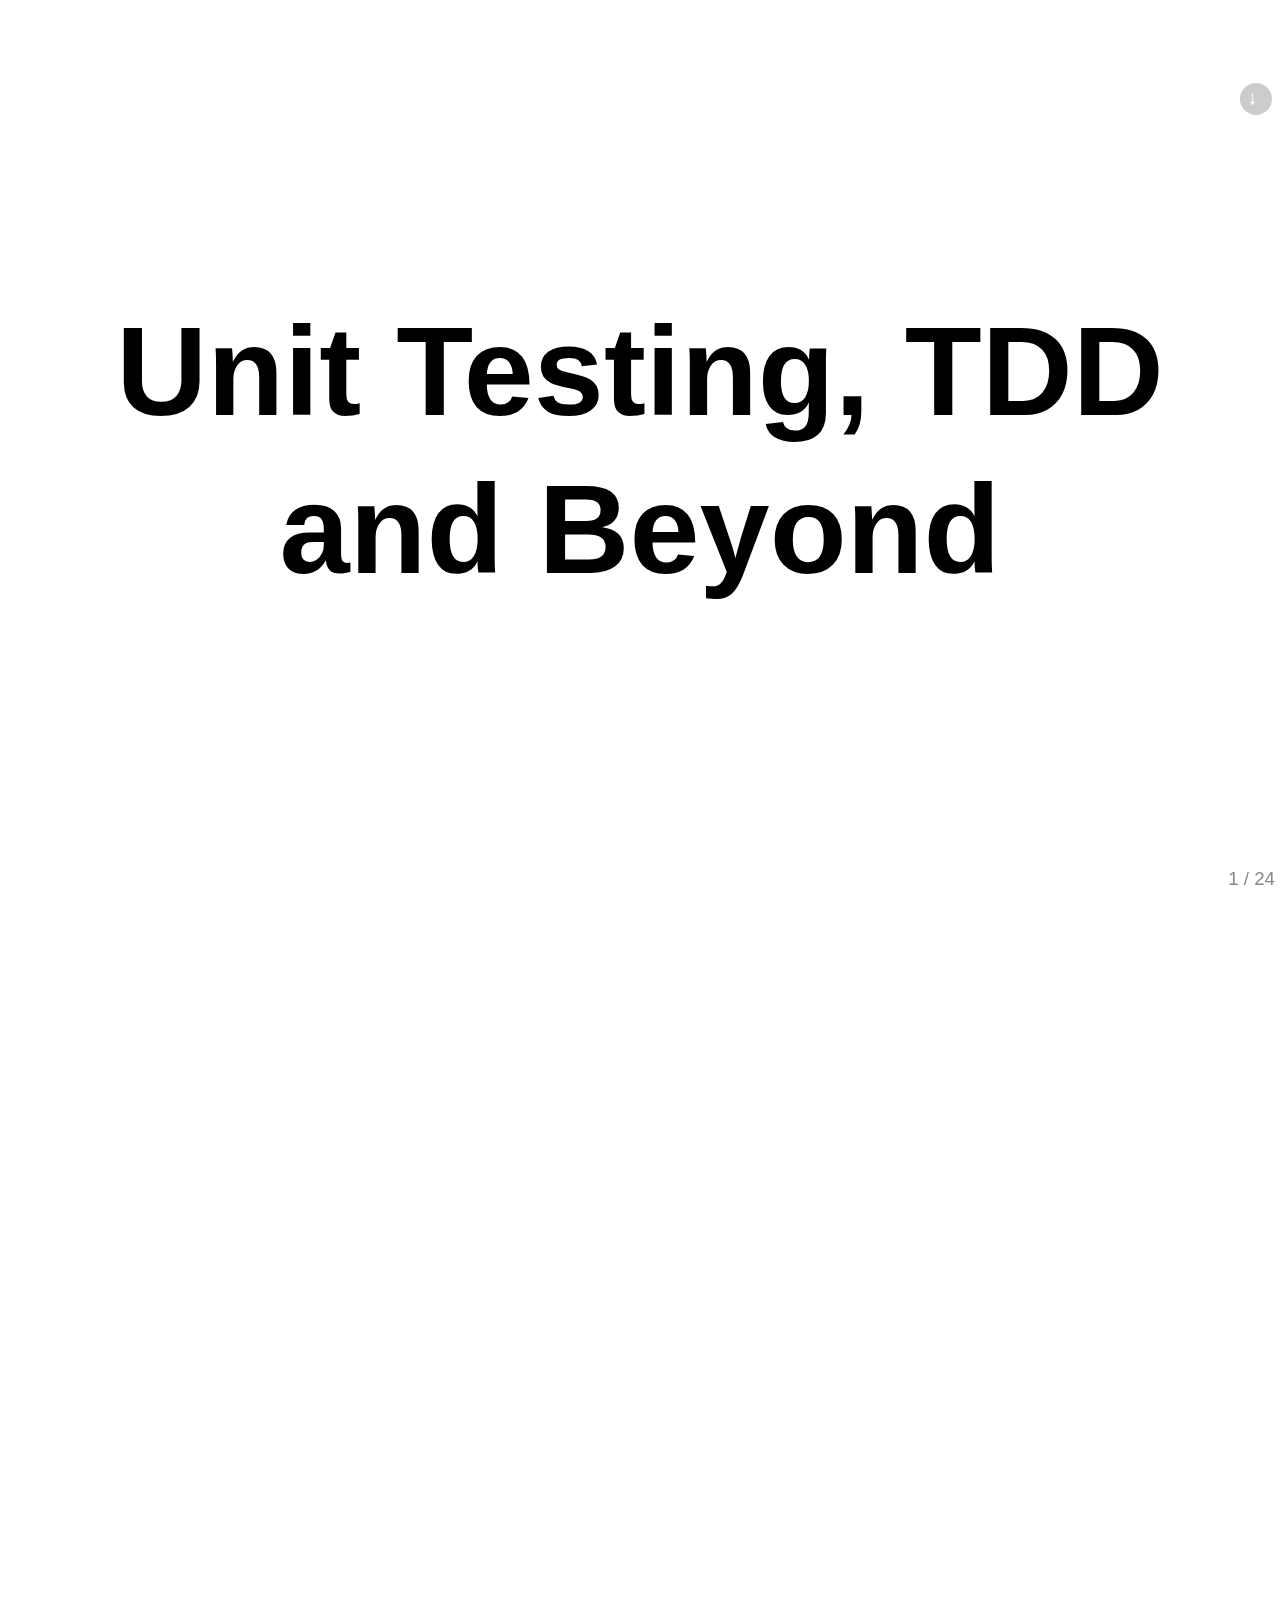
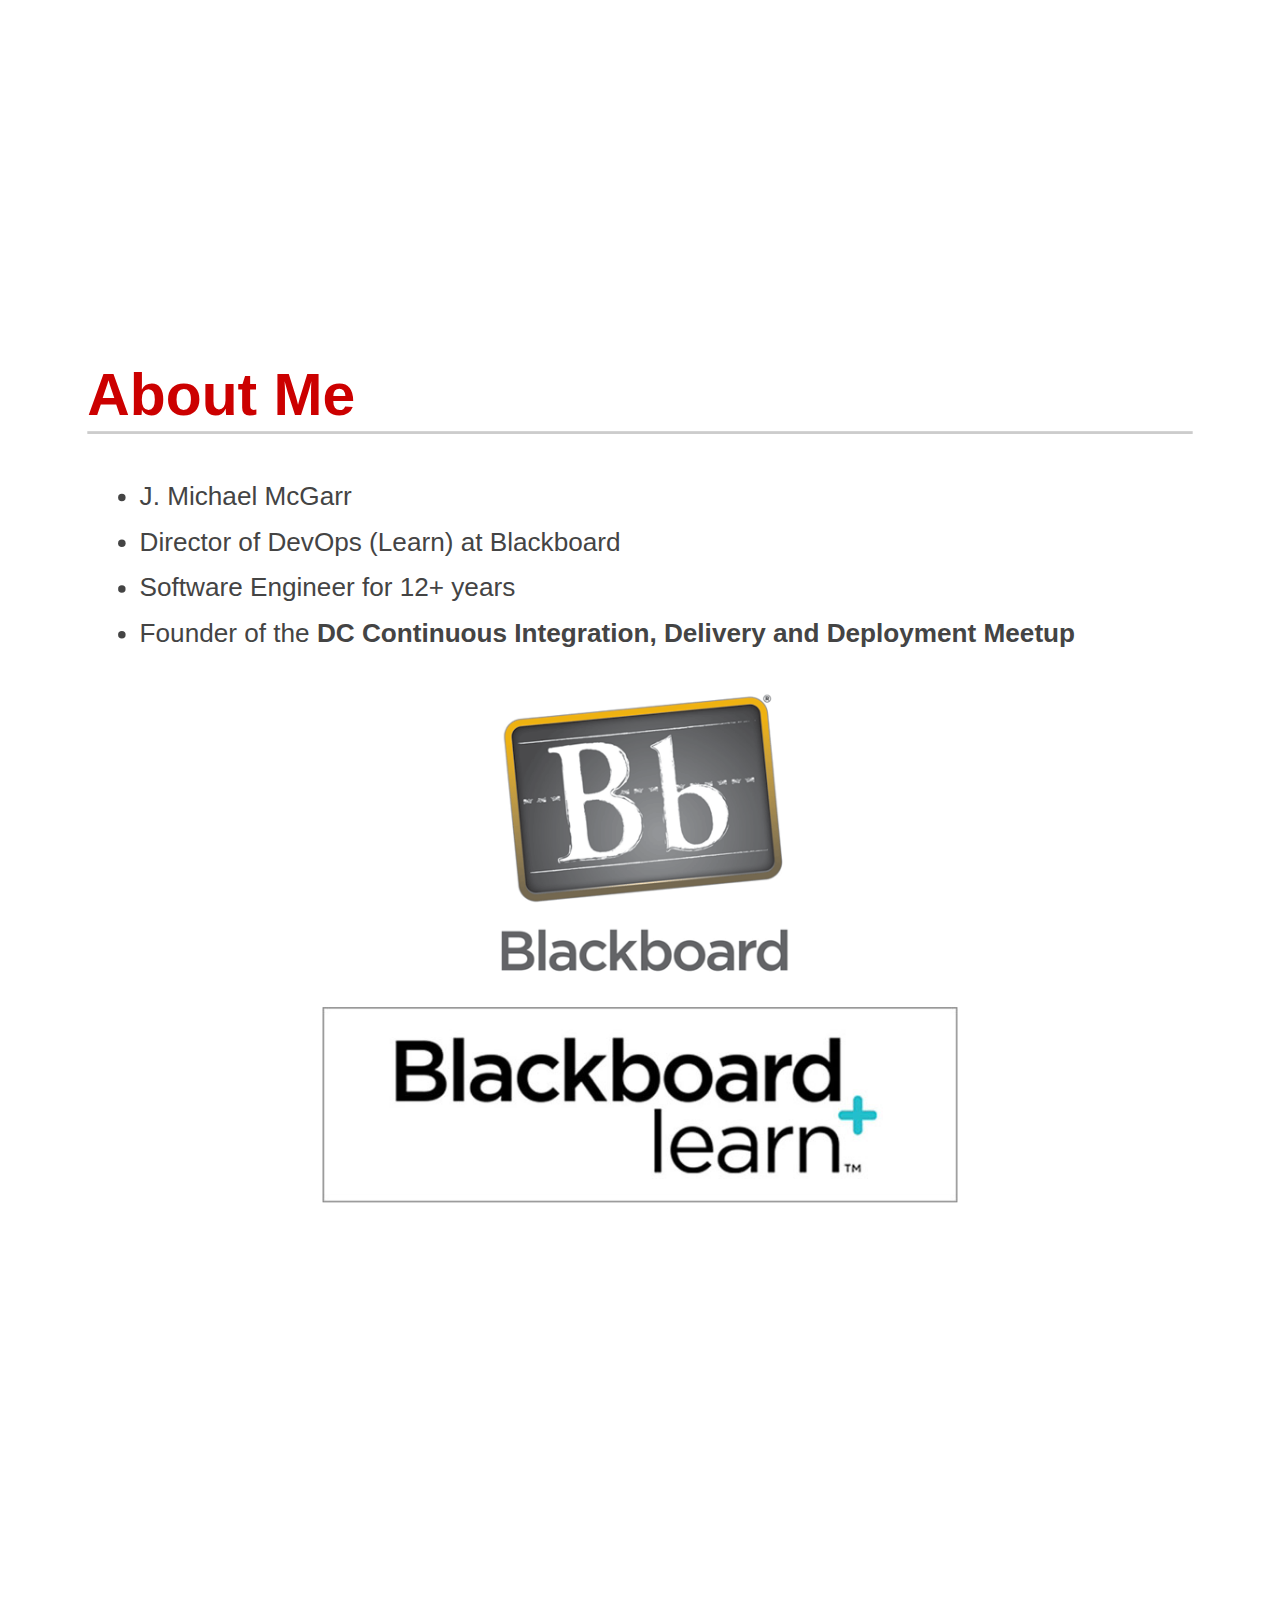
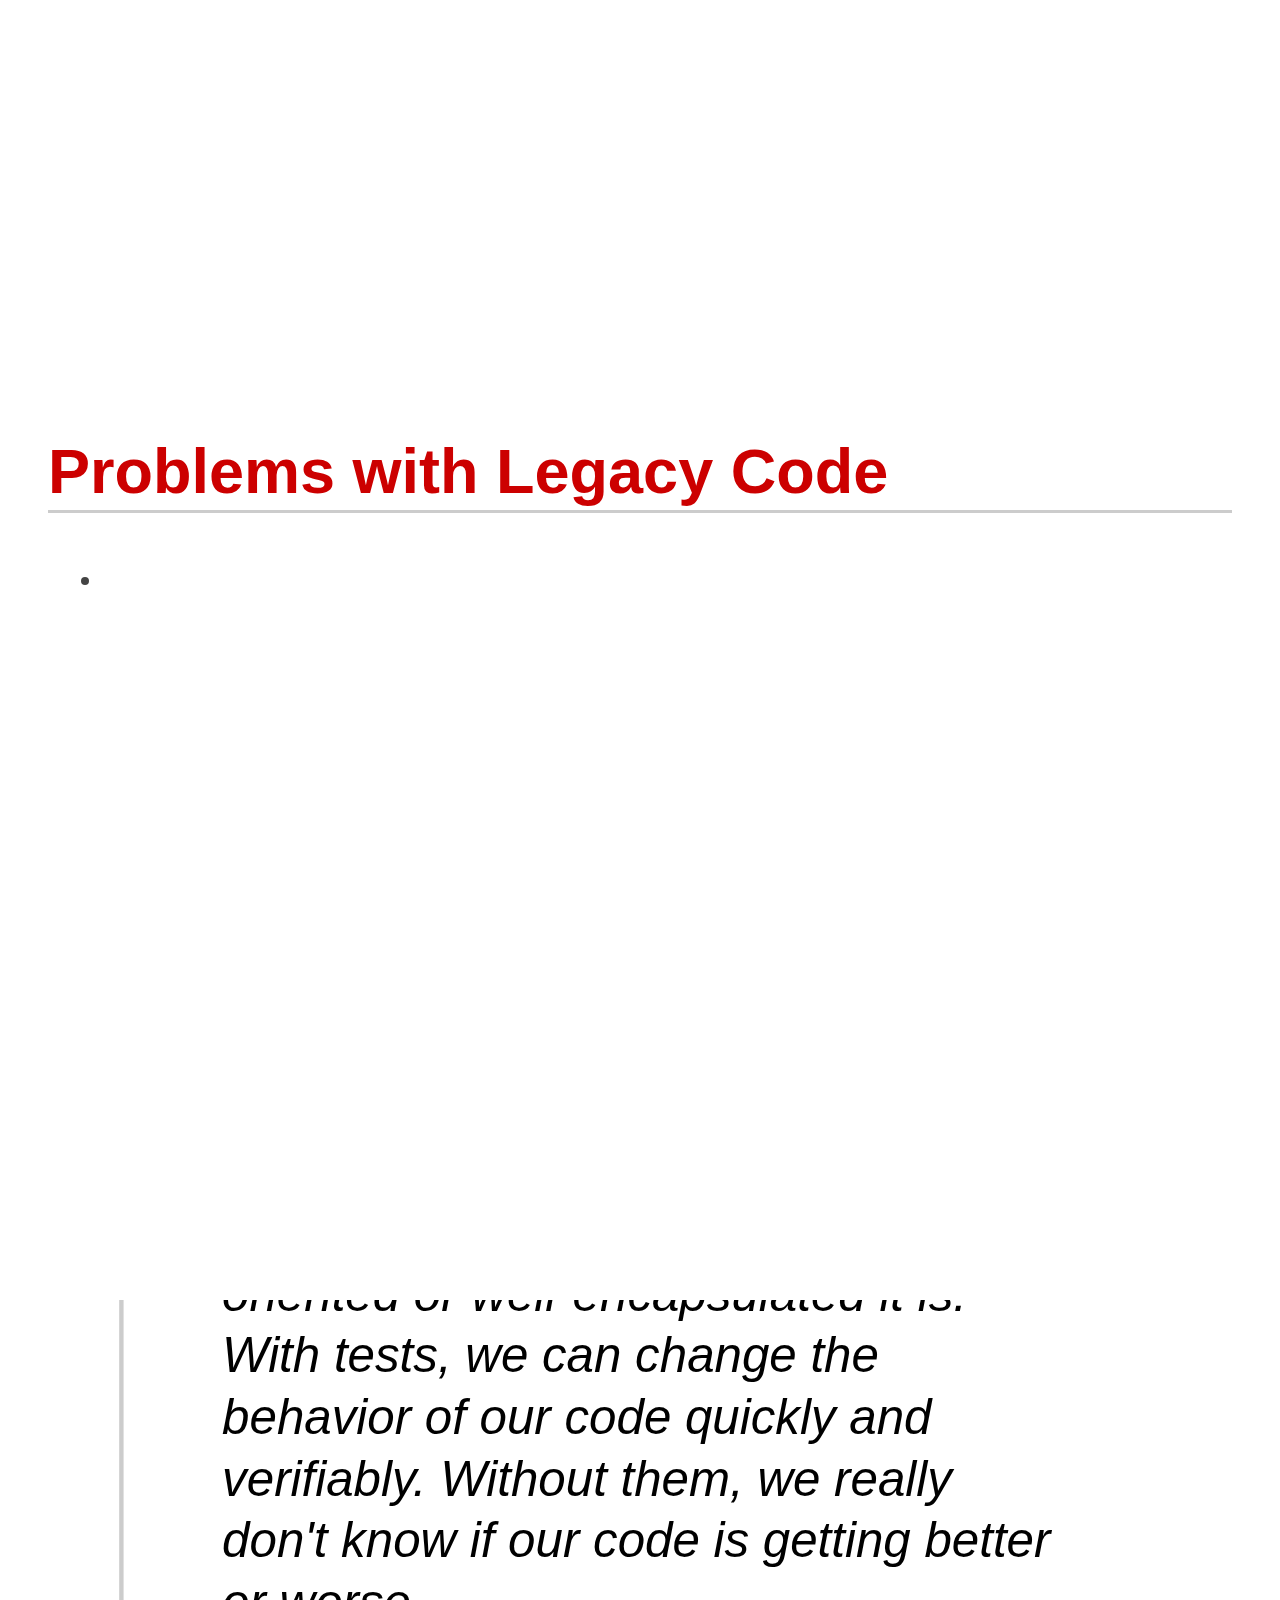
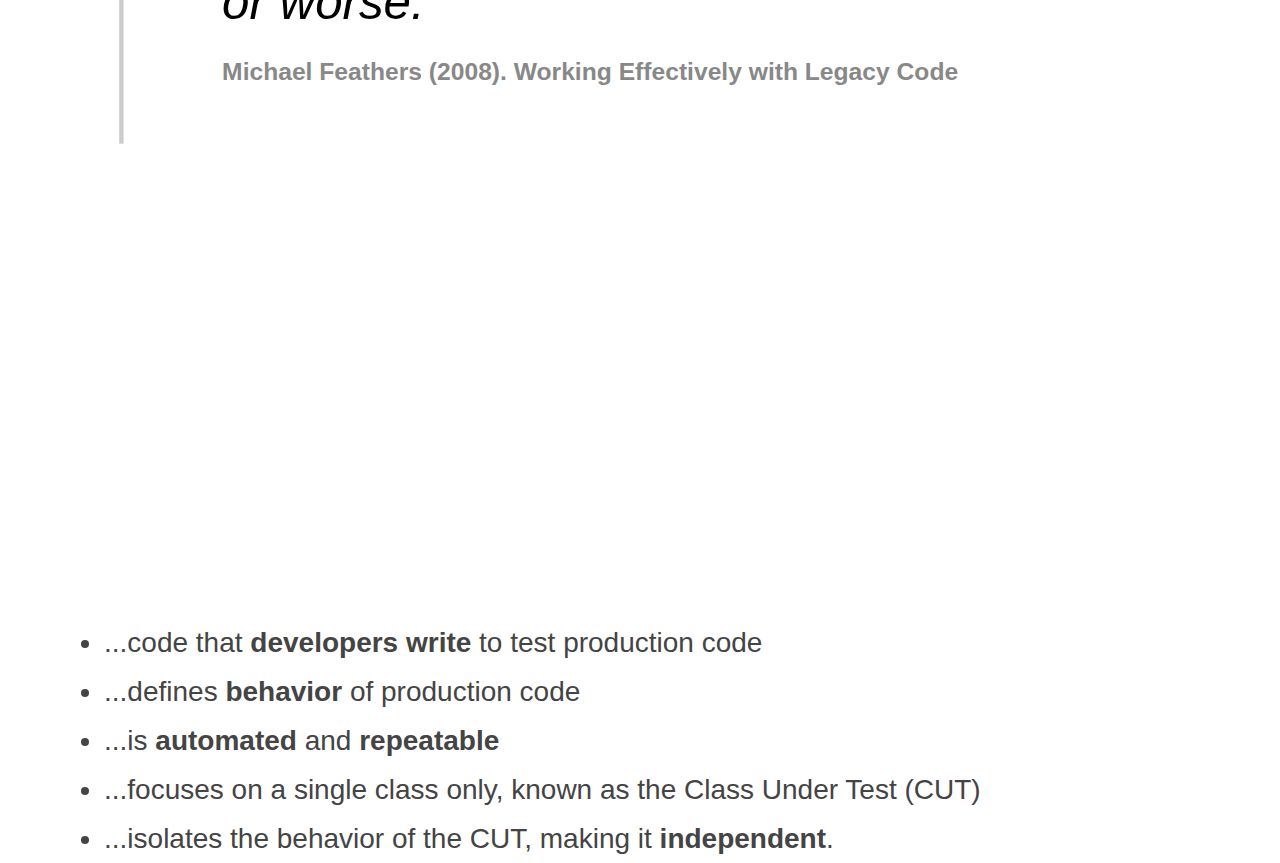
==== index.html @ 89656fde "Initial Commit" ====
<!DOCTYPE html>
<html>
<head>
	<meta charset="utf-8">
	<meta http-equiv="X-UA-Compatible" content="IE=edge,chrome=1">
	<meta name="viewport" content="width=1024, user-scalable=no">

	<title>Unit Testing, TDD and Beyond - by Mike McGarr</title>
	
	<!-- Required stylesheet -->
	<link rel="stylesheet" href="core/deck.core.css">
	
	<!-- Extension CSS files go here. Remove or add as needed. -->
	<link rel="stylesheet" href="extensions/goto/deck.goto.css">
	<link rel="stylesheet" href="extensions/menu/deck.menu.css">
	<link rel="stylesheet" href="extensions/navigation/deck.navigation.css">
	<link rel="stylesheet" href="extensions/status/deck.status.css">
	<link rel="stylesheet" href="extensions/hash/deck.hash.css">
	<link rel="stylesheet" href="extensions/scale/deck.scale.css">

	<!-- Style theme. More available in /themes/style/ or create your own. -->
	<link rel="stylesheet" href="themes/style/swiss.css">
	
	<!-- Transition theme. More available in /themes/transition/ or create your own. -->
	<link rel="stylesheet" href="themes/transition/vertical-slide.css">
	
	<!-- Required Modernizr file -->
	<script src="modernizr.custom.js"></script>
</head>
<body class="deck-container">

<!-- Begin slides. Just make elements with a class of slide. -->



<section class="slide">
	<h1>Unit Testing, TDD and Beyond</h1>
</section>
<section class="slide">
	<h2>About Me</h2>
	<ul>
		<li>J. Michael McGarr</li>
		<li>Director of DevOps (Learn) at Blackboard</li>
		<li>Software Engineer for 12+ years</li>
		<li>Founder of the <strong>DC Continuous Integration, Delivery and Deployment Meetup</strong></li>
	</ul>
	<img style="float=left" src="img/blackboard-logo.gif"/>
	<img style="float=right" src="img/Blackboard_Learn.jpg"/>
</section>
<section class="slide">
	<h2>Why automate tests?</h2>
	<ul>
		<li></li>
	</ul>
</section>
<section class="slide">
	<h2>Types of Tests</h2>
	<embed src="img/types-of-tests.svg" type="image/svg+xml" />
</section>
<section class="slide">
	<h2>Test Automation Strategy</h2>
</section>
<section class="slide">
	<h2>Testing Pyramid</h2>
</section>




<section class="slide">
	<h1>Unit Testing</h1>
</section>
<section class="slide">
	<h2>Unit Testing</h2>
	<p>A unit test is...
	<ul>
		<li class="slide">...code that <strong>developers write</strong> to test production code</li>
		<li class="slide">...defines <strong>behavior</strong> of production code</li>
		<li class="slide">...is <strong>automated</strong> and <strong>repeatable</strong></li>
		<li class="slide">...focuses on a single class only, known as the Class Under Test (CUT)</li>
		<li class="slide">...isolates the behavior of the CUT, making it <strong>independent</strong>. </li>
	</ul>
</section>
<section class="slide">
	<h2>Smells like an Integration Test</h2>
	<ul>
		<li></li>
	</ul>
</section>
<section class="slide">
	<h2>FIRST</h2>
	<ul>
		<li><strong>F</strong>ast</li>
		<li><strong>I</strong>solated</li>
		<li><strong>R</strong>epeatable</li>
		<li><strong>S</strong>elf-Verifying</li>
		<li><strong>T</strong>imely</li>
	</ul>
	<p>http://pragprog.com/magazines/2012-01/unit-tests-are-first</p>
</section>
<section class="slide">
	<h2>Principles of Writing Good Tests</h2>
	<ul>
		<li></li>
	</ul>
</section>
<section class="slide">
	<h2>Benefits of Unit Tests</h2>
	<ul>
		<li>Reduces new bugs</li>
		<li>Reduces bug regressions</li>
		<li>Refactoring</li>
		<li>Behavior focus</li>
		<li>Enables evolutionary design</li>
		<li>Reduces fear</li>
		<li>Speeds the development process</li>
		<li>Tests as Documentation</li>
	</ul>
</section>
<section class="slide">
	<h2>Benefits of Unit Tests</h2>
	<blockquote cite="http://www.amazon.com/Working-Effectively-Legacy-Michael-Feathers/dp/0131177052">
		<p>Code without tests is bad code. It doesn't matter how well written it is; it doesn't matter how pretty or object-oriented or well-encapsulated it is. With tests, we can change the behavior of our code quickly and verifiably. Without them, we really don't know if our code is getting better or worse.</p>
		<p><cite>Michael Feathers (2008). Working Effectively with Legacy Code</cite></p>
	</blockquote>
</section>
	<h2>Good Design - Coupling</h2>
	<embed src="img/design-coupling.svg" type="image/svg+xml" />
</section>
	<embed src="img/design-coherence.svg" type="image/svg+xml" />
</section>



<section class="slide">
	<h1>Test Doubles</h1>
</section>
<section class="slide">
	<h2>What are Test Doubles</h2>
	<ul>
		<li></li>
	</ul>
</section>
<section class="slide">
	<h2>Mocks</h2>
	<ul>
		<li></li>
	</ul>
</section>



<section class="slide">
	<h1>Legacy Code</h1>
</section>
<section class="slide">
	<h2>Legacy Code</h2>
	<ul>
		<li></li>
	</ul>
</section>
<section class="slide">
	<h2>Problems with Legacy Code</h2>
	<ul>
		<li></li>
	</ul>
</section>


<!-- End slides. -->


<!-- Begin extension snippets. Add or remove as needed. -->

<!-- deck.navigation snippet -->
<a href="#" class="deck-prev-link" title="Previous">&#8592;</a>
<a href="#" class="deck-next-link" title="Next">&#8594;</a>

<!-- deck.status snippet -->
<p class="deck-status">
	<span class="deck-status-current"></span>
	/
	<span class="deck-status-total"></span>
</p>

<!-- deck.goto snippet -->
<form action="." method="get" class="goto-form">
	<label for="goto-slide">Go to slide:</label>
	<input type="text" name="slidenum" id="goto-slide" list="goto-datalist">
	<datalist id="goto-datalist"></datalist>
	<input type="submit" value="Go">
</form>

<!-- deck.hash snippet -->
<a href="." title="Permalink to this slide" class="deck-permalink">#</a>

<!-- End extension snippets. -->


<!-- Required JS files. -->
<script src="jquery-1.7.2.min.js"></script>
<script src="core/deck.core.js"></script>

<!-- Extension JS files. Add or remove as needed. -->
<script src="core/deck.core.js"></script>
<script src="extensions/hash/deck.hash.js"></script>
<script src="extensions/menu/deck.menu.js"></script>
<script src="extensions/goto/deck.goto.js"></script>
<script src="extensions/status/deck.status.js"></script>
<script src="extensions/navigation/deck.navigation.js"></script>
<script src="extensions/scale/deck.scale.js"></script>

<!-- Initialize the deck. You can put this in an external file if desired. -->
<script>
	$(function() {
		$.deck('.slide');
	});
</script>
</body>
</html>
---- core/deck.core.css ----
html, body {
  height: 100%;
  padding: 0;
  margin: 0;
}

body.deck-container {
  overflow-y: auto;
  position: static;
}

.deck-container {
  position: relative;
  min-height: 100%;
  margin: 0 auto;
  padding: 0 48px;
  font-size: 16px;
  line-height: 1.25;
  overflow: hidden;
  /* Resets and base styles from HTML5 Boilerplate */
  /* End HTML5 Boilerplate adaptations */
}
.js .deck-container {
  visibility: hidden;
}
.ready .deck-container {
  visibility: visible;
}
.touch .deck-container {
  -webkit-text-size-adjust: none;
  -moz-text-size-adjust: none;
}
.deck-container div, .deck-container span, .deck-container object, .deck-container iframe,
.deck-container h1, .deck-container h2, .deck-container h3, .deck-container h4, .deck-container h5, .deck-container h6, .deck-container p, .deck-container blockquote, .deck-container pre,
.deck-container abbr, .deck-container address, .deck-container cite, .deck-container code, .deck-container del, .deck-container dfn, .deck-container em, .deck-container img, .deck-container ins, .deck-container kbd, .deck-container q, .deck-container samp,
.deck-container small, .deck-container strong, .deck-container sub, .deck-container sup, .deck-container var, .deck-container b, .deck-container i, .deck-container dl, .deck-container dt, .deck-container dd, .deck-container ol, .deck-container ul, .deck-container li,
.deck-container fieldset, .deck-container form, .deck-container label, .deck-container legend,
.deck-container table, .deck-container caption, .deck-container tbody, .deck-container tfoot, .deck-container thead, .deck-container tr, .deck-container th, .deck-container td,
.deck-container article, .deck-container aside, .deck-container canvas, .deck-container details, .deck-container figcaption, .deck-container figure,
.deck-container footer, .deck-container header, .deck-container hgroup, .deck-container menu, .deck-container nav, .deck-container section, .deck-container summary,
.deck-container time, .deck-container mark, .deck-container audio, .deck-container video {
  margin: 0;
  padding: 0;
  border: 0;
  font-size: 100%;
  font: inherit;
  vertical-align: baseline;
}
.deck-container article, .deck-container aside, .deck-container details, .deck-container figcaption, .deck-container figure,
.deck-container footer, .deck-container header, .deck-container hgroup, .deck-container menu, .deck-container nav, .deck-container section {
  display: block;
}
.deck-container blockquote, .deck-container q {
  quotes: none;
}
.deck-container blockquote:before, .deck-container blockquote:after, .deck-container q:before, .deck-container q:after {
  content: "";
  content: none;
}
.deck-container ins {
  background-color: #ff9;
  color: #000;
  text-decoration: none;
}
.deck-container mark {
  background-color: #ff9;
  color: #000;
  font-style: italic;
  font-weight: bold;
}
.deck-container del {
  text-decoration: line-through;
}
.deck-container abbr[title], .deck-container dfn[title] {
  border-bottom: 1px dotted;
  cursor: help;
}
.deck-container table {
  border-collapse: collapse;
  border-spacing: 0;
}
.deck-container hr {
  display: block;
  height: 1px;
  border: 0;
  border-top: 1px solid #ccc;
  margin: 1em 0;
  padding: 0;
}
.deck-container input, .deck-container select {
  vertical-align: middle;
}
.deck-container select, .deck-container input, .deck-container textarea, .deck-container button {
  font: 99% sans-serif;
}
.deck-container pre, .deck-container code, .deck-container kbd, .deck-container samp {
  font-family: monospace, sans-serif;
}
.deck-container a {
  -webkit-tap-highlight-color: rgba(0, 0, 0, 0);
}
.deck-container a:hover, .deck-container a:active {
  outline: none;
}
.deck-container ul, .deck-container ol {
  margin-left: 2em;
  vertical-align: top;
}
.deck-container ol {
  list-style-type: decimal;
}
.deck-container nav ul, .deck-container nav li {
  margin: 0;
  list-style: none;
  list-style-image: none;
}
.deck-container small {
  font-size: 85%;
}
.deck-container strong, .deck-container th {
  font-weight: bold;
}
.deck-container td {
  vertical-align: top;
}
.deck-container sub, .deck-container sup {
  font-size: 75%;
  line-height: 0;
  position: relative;
}
.deck-container sup {
  top: -0.5em;
}
.deck-container sub {
  bottom: -0.25em;
}
.deck-container textarea {
  overflow: auto;
}
.ie6 .deck-container legend, .ie7 .deck-container legend {
  margin-left: -7px;
}
.deck-container input[type="radio"] {
  vertical-align: text-bottom;
}
.deck-container input[type="checkbox"] {
  vertical-align: bottom;
}
.ie7 .deck-container input[type="checkbox"] {
  vertical-align: baseline;
}
.ie6 .deck-container input {
  vertical-align: text-bottom;
}
.deck-container label, .deck-container input[type="button"], .deck-container input[type="submit"], .deck-container input[type="image"], .deck-container button {
  cursor: pointer;
}
.deck-container button, .deck-container input, .deck-container select, .deck-container textarea {
  margin: 0;
}
.deck-container input:invalid, .deck-container textarea:invalid {
  border-radius: 1px;
  -moz-box-shadow: 0px 0px 5px red;
  -webkit-box-shadow: 0px 0px 5px red;
  box-shadow: 0px 0px 5px red;
}
.deck-container input:invalid .no-boxshadow, .deck-container textarea:invalid .no-boxshadow {
  background-color: #f0dddd;
}
.deck-container button {
  width: auto;
  overflow: visible;
}
.ie7 .deck-container img {
  -ms-interpolation-mode: bicubic;
}
.deck-container, .deck-container select, .deck-container input, .deck-container textarea {
  color: #444;
}
.deck-container a {
  color: #607890;
}
.deck-container a:hover, .deck-container a:focus {
  color: #036;
}
.deck-container a:link {
  -webkit-tap-highlight-color: #fff;
}
.deck-container.deck-loading {
  display: none;
}

.slide {
  width: auto;
  min-height: 100%;
  position: relative;
}
.slide h1 {
  font-size: 4.5em;
}
.slide h1, .slide .vcenter {
  font-weight: bold;
  text-align: center;
  padding-top: 1em;
  max-height: 100%;
}
.csstransforms .slide h1, .csstransforms .slide .vcenter {
  padding: 0 48px;
  position: absolute;
  left: 0;
  right: 0;
  top: 50%;
  -webkit-transform: translate(0, -50%);
  -moz-transform: translate(0, -50%);
  -ms-transform: translate(0, -50%);
  -o-transform: translate(0, -50%);
  transform: translate(0, -50%);
}
.slide .vcenter h1 {
  position: relative;
  top: auto;
  padding: 0;
  -webkit-transform: none;
  -moz-transform: none;
  -ms-transform: none;
  -o-transform: none;
  transform: none;
}
.slide h2 {
  font-size: 2.25em;
  font-weight: bold;
  padding-top: .5em;
  margin: 0 0 .66666em 0;
  border-bottom: 3px solid #888;
}
.slide h3 {
  font-size: 1.4375em;
  font-weight: bold;
  margin-bottom: .30435em;
}
.slide h4 {
  font-size: 1.25em;
  font-weight: bold;
  margin-bottom: .25em;
}
.slide h5 {
  font-size: 1.125em;
  font-weight: bold;
  margin-bottom: .2222em;
}
.slide h6 {
  font-size: 1em;
  font-weight: bold;
}
.slide img, .slide iframe, .slide video {
  display: block;
  max-width: 100%;
}
.slide video, .slide iframe, .slide img {
  display: block;
  margin: 0 auto;
}
.slide p, .slide blockquote, .slide iframe, .slide img, .slide ul, .slide ol, .slide pre, .slide video {
  margin-bottom: 1em;
}
.slide pre {
  white-space: pre;
  white-space: pre-wrap;
  word-wrap: break-word;
  padding: 1em;
  border: 1px solid #888;
}
.slide em {
  font-style: italic;
}
.slide li {
  padding: .25em 0;
  vertical-align: middle;
}

.deck-before, .deck-previous, .deck-next, .deck-after {
  position: absolute;
  left: -999em;
  top: -999em;
}

.deck-current {
  z-index: 2;
}

.slide .slide {
  visibility: hidden;
  position: static;
  min-height: 0;
}

.deck-child-current {
  position: static;
  z-index: 2;
}
.deck-child-current .slide {
  visibility: hidden;
}
.deck-child-current .deck-previous, .deck-child-current .deck-before, .deck-child-current .deck-current {
  visibility: visible;
}

@media screen and (max-device-width: 480px) {
  /* html { -webkit-text-size-adjust:none; -ms-text-size-adjust:none; } */
}
@media print {
  * {
    background: transparent !important;
    color: black !important;
    text-shadow: none !important;
    filter: none !important;
    -ms-filter: none !important;
    -webkit-box-reflect: none !important;
    -moz-box-reflect: none !important;
    -webkit-box-shadow: none !important;
    -moz-box-shadow: none !important;
    box-shadow: none !important;
  }
  * :before, * :after {
    display: none !important;
  }

  a, a:visited {
    color: #444 !important;
    text-decoration: underline;
  }

  a[href]:after {
    content: " (" attr(href) ")";
  }

  abbr[title]:after {
    content: " (" attr(title) ")";
  }

  .ir a:after, a[href^="javascript:"]:after, a[href^="#"]:after {
    content: "";
  }

  pre, blockquote {
    border: 1px solid #999;
    page-break-inside: avoid;
  }

  thead {
    display: table-header-group;
  }

  tr, img {
    page-break-inside: avoid;
  }

  @page {
    margin: 0.5cm;
}

  p, h2, h3 {
    orphans: 3;
    widows: 3;
  }

  h2, h3 {
    page-break-after: avoid;
  }

  .slide {
    position: static !important;
    visibility: visible !important;
    display: block !important;
    -webkit-transform: none !important;
    -moz-transform: none !important;
    -o-transform: none !important;
    -ms-transform: none !important;
    transform: none !important;
    opacity: 1 !important;
  }

  h1, .vcenter {
    -webkit-transform: none !important;
    -moz-transform: none !important;
    -o-transform: none !important;
    -ms-transform: none !important;
    transform: none !important;
    padding: 0 !important;
    position: static !important;
  }

  .deck-container > .slide {
    page-break-after: always;
  }

  .deck-container {
    width: 100% !important;
    height: auto !important;
    padding: 0 !important;
    display: block !important;
  }

  script {
    display: none;
  }
}
---- extensions/goto/deck.goto.css ----
.deck-container .goto-form {
  position: absolute;
  z-index: 3;
  bottom: 10px;
  left: 50%;
  height: 1.75em;
  margin: 0 0 0 -9.125em;
  line-height: 1.75em;
  padding: 0.625em;
  display: none;
  background: #ccc;
  overflow: hidden;
}
.borderradius .deck-container .goto-form {
  -webkit-border-radius: 10px;
  -moz-border-radius: 10px;
  border-radius: 10px;
}
.deck-container .goto-form label {
  font-weight: bold;
}
.deck-container .goto-form label, .deck-container .goto-form input {
  display: inline-block;
  font-family: inherit;
}

.deck-goto .goto-form {
  display: block;
}

#goto-slide {
  width: 8.375em;
  margin: 0 0.625em;
  height: 1.4375em;
}

@media print {
  .goto-form, #goto-slide {
    display: none !important;
  }
}
---- extensions/menu/deck.menu.css ----
.deck-menu .slide {
  background: #eee;
  position: relative;
  left: 0;
  top: 0;
  visibility: visible;
  cursor: pointer;
}
.no-csstransforms .deck-menu > .slide {
  float: left;
  width: 22%;
  height: 22%;
  min-height: 0;
  margin: 1%;
  font-size: 0.22em;
  overflow: hidden;
  padding: 0 0.5%;
}
.csstransforms .deck-menu > .slide {
  -webkit-transform: scale(0.22) !important;
  -moz-transform: scale(0.22) !important;
  -o-transform: scale(0.22) !important;
  -ms-transform: scale(0.22) !important;
  transform: scale(0.22) !important;
  -webkit-transform-origin: 0 0;
  -moz-transform-origin: 0 0;
  -o-transform-origin: 0 0;
  -ms-transform-origin: 0 0;
  transform-origin: 0 0;
  -webkit-box-sizing: border-box;
  -moz-box-sizing: border-box;
  box-sizing: border-box;
  width: 100%;
  height: 100%;
  overflow: hidden;
  padding: 0 48px;
  margin: 12px;
}
.deck-menu iframe, .deck-menu img, .deck-menu video {
  max-width: 100%;
}
.deck-menu .deck-current, .no-touch .deck-menu .slide:hover {
  background: #ddf;
}
.deck-menu.deck-container:hover .deck-prev-link, .deck-menu.deck-container:hover .deck-next-link {
  display: none;
}
---- extensions/navigation/deck.navigation.css ----
.deck-container .deck-prev-link, .deck-container .deck-next-link {
  display: none;
  position: absolute;
  z-index: 3;
  top: 50%;
  width: 32px;
  height: 32px;
  margin-top: -16px;
  font-size: 20px;
  font-weight: bold;
  line-height: 32px;
  vertical-align: middle;
  text-align: center;
  text-decoration: none;
  color: #fff;
  background: #888;
}
.borderradius .deck-container .deck-prev-link, .borderradius .deck-container .deck-next-link {
  -webkit-border-radius: 16px;
  -moz-border-radius: 16px;
  border-radius: 16px;
}
.deck-container .deck-prev-link:hover, .deck-container .deck-prev-link:focus, .deck-container .deck-prev-link:active, .deck-container .deck-prev-link:visited, .deck-container .deck-next-link:hover, .deck-container .deck-next-link:focus, .deck-container .deck-next-link:active, .deck-container .deck-next-link:visited {
  color: #fff;
}
.deck-container .deck-prev-link {
  left: 8px;
}
.deck-container .deck-next-link {
  right: 8px;
}
.deck-container:hover .deck-prev-link, .deck-container:hover .deck-next-link {
  display: block;
}
.deck-container:hover .deck-prev-link.deck-nav-disabled, .touch .deck-container:hover .deck-prev-link, .deck-container:hover .deck-next-link.deck-nav-disabled, .touch .deck-container:hover .deck-next-link {
  display: none;
}

@media print {
  .deck-prev-link, .deck-next-link {
    display: none !important;
  }
}
---- extensions/status/deck.status.css ----
.deck-container .deck-status {
  position: absolute;
  bottom: 10px;
  right: 5px;
  color: #888;
  z-index: 3;
  margin: 0;
}

body.deck-container .deck-status {
  position: fixed;
}

@media print {
  .deck-status {
    display: none;
  }
}
---- extensions/hash/deck.hash.css ----
.deck-container .deck-permalink {
  display: none;
  position: absolute;
  z-index: 4;
  bottom: 30px;
  right: 0;
  width: 48px;
  text-align: center;
}

.no-history .deck-container:hover .deck-permalink {
  display: block;
}
---- extensions/scale/deck.scale.css ----
/* Remove this line if you are embedding deck.js in a page and
using the scale extension. */
.csstransforms {
  overflow: hidden;
}

.csstransforms .deck-container.deck-scale:not(.deck-menu) > .slide {
  -webkit-box-sizing: padding-box;
  -moz-box-sizing: padding-box;
  box-sizing: padding-box;
  width: 100%;
  padding-bottom: 20px;
}
.csstransforms .deck-container.deck-scale:not(.deck-menu) > .slide > .deck-slide-scaler {
  -webkit-transform-origin: 50% 0;
  -moz-transform-origin: 50% 0;
  -o-transform-origin: 50% 0;
  -ms-transform-origin: 50% 0;
  transform-origin: 50% 0;
}

.csstransforms .deck-container.deck-menu .deck-slide-scaler {
  -webkit-transform: none !important;
  -moz-transform: none !important;
  -o-transform: none !important;
  -ms-transform: none !important;
  transform: none !important;
}
---- themes/style/swiss.css ----
.deck-container {
  font-family: "Helvetica Neue", sans-serif;
  font-size: 1.75em;
  background: #fff;
}
.deck-container .slide {
  background: #fff;
}
.deck-container .slide h1 {
  color: #000;
}
.deck-container .slide h2 {
  color: #c00;
  border-bottom-color: #ccc;
}
.deck-container .slide h3 {
  color: #888;
}
.deck-container .slide pre {
  border-color: #ccc;
}
.deck-container .slide code {
  color: #888;
}
.deck-container .slide blockquote {
  font-size: 2em;
  font-style: italic;
  padding: 1em 2em;
  color: #000;
  border-left: 5px solid #ccc;
}
.deck-container .slide blockquote p {
  margin: 0;
}
.deck-container .slide blockquote cite {
  font-size: .5em;
  font-style: normal;
  font-weight: bold;
  color: #888;
}
.deck-container .slide ::-moz-selection {
  background: #c00;
  color: #fff;
}
.deck-container .slide ::selection {
  background: #c00;
  color: #fff;
}
.deck-container .slide a, .deck-container .slide a:hover, .deck-container .slide a:focus, .deck-container .slide a:active, .deck-container .slide a:visited {
  color: #c00;
  text-decoration: none;
}
.deck-container .slide a:hover, .deck-container .slide a:focus {
  text-decoration: underline;
}
.deck-container > .slide .deck-before, .deck-container > .slide .deck-previous {
  opacity: 0.4;
}
.deck-container > .slide .deck-before:not(.deck-child-current) .deck-before, .deck-container > .slide .deck-before:not(.deck-child-current) .deck-previous, .deck-container > .slide .deck-previous:not(.deck-child-current) .deck-before, .deck-container > .slide .deck-previous:not(.deck-child-current) .deck-previous {
  opacity: 1;
}
.deck-container > .slide .deck-child-current {
  opacity: 1;
}
.deck-container .deck-prev-link, .deck-container .deck-next-link {
  background: #ccc;
  font-family: serif;
}
.deck-container .deck-prev-link, .deck-container .deck-prev-link:hover, .deck-container .deck-prev-link:focus, .deck-container .deck-prev-link:active, .deck-container .deck-prev-link:visited, .deck-container .deck-next-link, .deck-container .deck-next-link:hover, .deck-container .deck-next-link:focus, .deck-container .deck-next-link:active, .deck-container .deck-next-link:visited {
  color: #fff;
}
.deck-container .deck-prev-link:hover, .deck-container .deck-prev-link:focus, .deck-container .deck-next-link:hover, .deck-container .deck-next-link:focus {
  background: #c00;
  text-decoration: none;
}
.deck-container .deck-status {
  font-size: 0.6666em;
}
.deck-container.deck-menu .slide {
  background: #eee;
}
.deck-container.deck-menu .deck-current, .no-touch .deck-container.deck-menu .slide:hover {
  background: #ddf;
}
---- themes/transition/vertical-slide.css ----
.csstransitions.csstransforms .deck-container {
  overflow-y: hidden;
}
.csstransitions.csstransforms .deck-container > .slide {
  -webkit-transition: -webkit-transform 500ms ease-in-out;
  -moz-transition: -moz-transform 500ms ease-in-out;
  -ms-transition: -ms-transform 500ms ease-in-out;
  -o-transition: -o-transform 500ms ease-in-out;
  transition: transform 500ms ease-in-out;
}
.csstransitions.csstransforms .deck-container:not(.deck-menu) > .slide {
  position: absolute;
  top: 0;
  left: 0;
  -webkit-box-sizing: border-box;
  -moz-box-sizing: border-box;
  box-sizing: border-box;
  width: 100%;
  padding: 0 48px;
}
.csstransitions.csstransforms .deck-container:not(.deck-menu) > .slide .slide {
  position: relative;
  left: 0;
  top: 0;
  -webkit-transition: -webkit-transform 500ms ease-in-out, opacity 500ms ease-in-out;
  -moz-transition: -moz-transform 500ms ease-in-out, opacity 500ms ease-in-out;
  -ms-transition: -ms-transform 500ms ease-in-out, opacity 500ms ease-in-out;
  -o-transition: -o-transform 500ms ease-in-out, opacity 500ms ease-in-out;
  transition: -webkit-transform 500ms ease-in-out, opacity 500ms ease-in-out;
}
.csstransitions.csstransforms .deck-container:not(.deck-menu) > .slide .deck-next, .csstransitions.csstransforms .deck-container:not(.deck-menu) > .slide .deck-after {
  visibility: visible;
  -webkit-transform: translate3d(0, 1600px, 0);
  -moz-transform: translate(0, 1600px);
  -ms-transform: translate(0, 1600px);
  -o-transform: translate(0, 1600px);
  transform: translate3d(0, 1600px, 0);
}
.csstransitions.csstransforms .deck-container:not(.deck-menu) > .deck-previous {
  -webkit-transform: translate3d(0, -200%, 0);
  -moz-transform: translate(0, -200%);
  -ms-transform: translate(0, -200%);
  -o-transform: translate(0, -200%);
  transform: translate3d(0, -200%, 0);
}
.csstransitions.csstransforms .deck-container:not(.deck-menu) > .deck-before {
  -webkit-transform: translate3d(0, -400%, 0);
  -moz-transform: translate(0, -400%);
  -ms-transform: translate(0, -400%);
  -o-transform: translate(0, -400%);
  transform: translate3d(0, -400%, 0);
}
.csstransitions.csstransforms .deck-container:not(.deck-menu) > .deck-next {
  -webkit-transform: translate3d(0, 200%, 0);
  -moz-transform: translate(0, 200%);
  -ms-transform: translate(0, 200%);
  -o-transform: translate(0, 200%);
  transform: translate3d(0, 200%, 0);
}
.csstransitions.csstransforms .deck-container:not(.deck-menu) > .deck-after {
  -webkit-transform: translate3d(0, 400%, 0);
  -moz-transform: translate(0, 400%);
  -ms-transform: translate(0, 400%);
  -o-transform: translate(0, 400%);
  transform: translate3d(0, 400%, 0);
}
.csstransitions.csstransforms .deck-container:not(.deck-menu) > .deck-before .slide, .csstransitions.csstransforms .deck-container:not(.deck-menu) > .deck-previous .slide {
  visibility: visible;
}
.csstransitions.csstransforms .deck-container:not(.deck-menu) > .deck-child-current {
  -webkit-transform: none;
  -moz-transform: none;
  -ms-transform: none;
  -o-transform: none;
  transform: none;
}
.csstransitions.csstransforms .deck-prev-link {
  left: auto;
  right: 8px;
  top: 59px;
  -webkit-transform: rotate(90deg);
  -moz-transform: rotate(90deg);
  -ms-transform: rotate(90deg);
  -o-transform: rotate(90deg);
  transform: rotate(90deg);
}
.csstransitions.csstransforms .deck-next-link {
  top: 99px;
  -webkit-transform: rotate(90deg);
  -moz-transform: rotate(90deg);
  -ms-transform: rotate(90deg);
  -o-transform: rotate(90deg);
  transform: rotate(90deg);
}
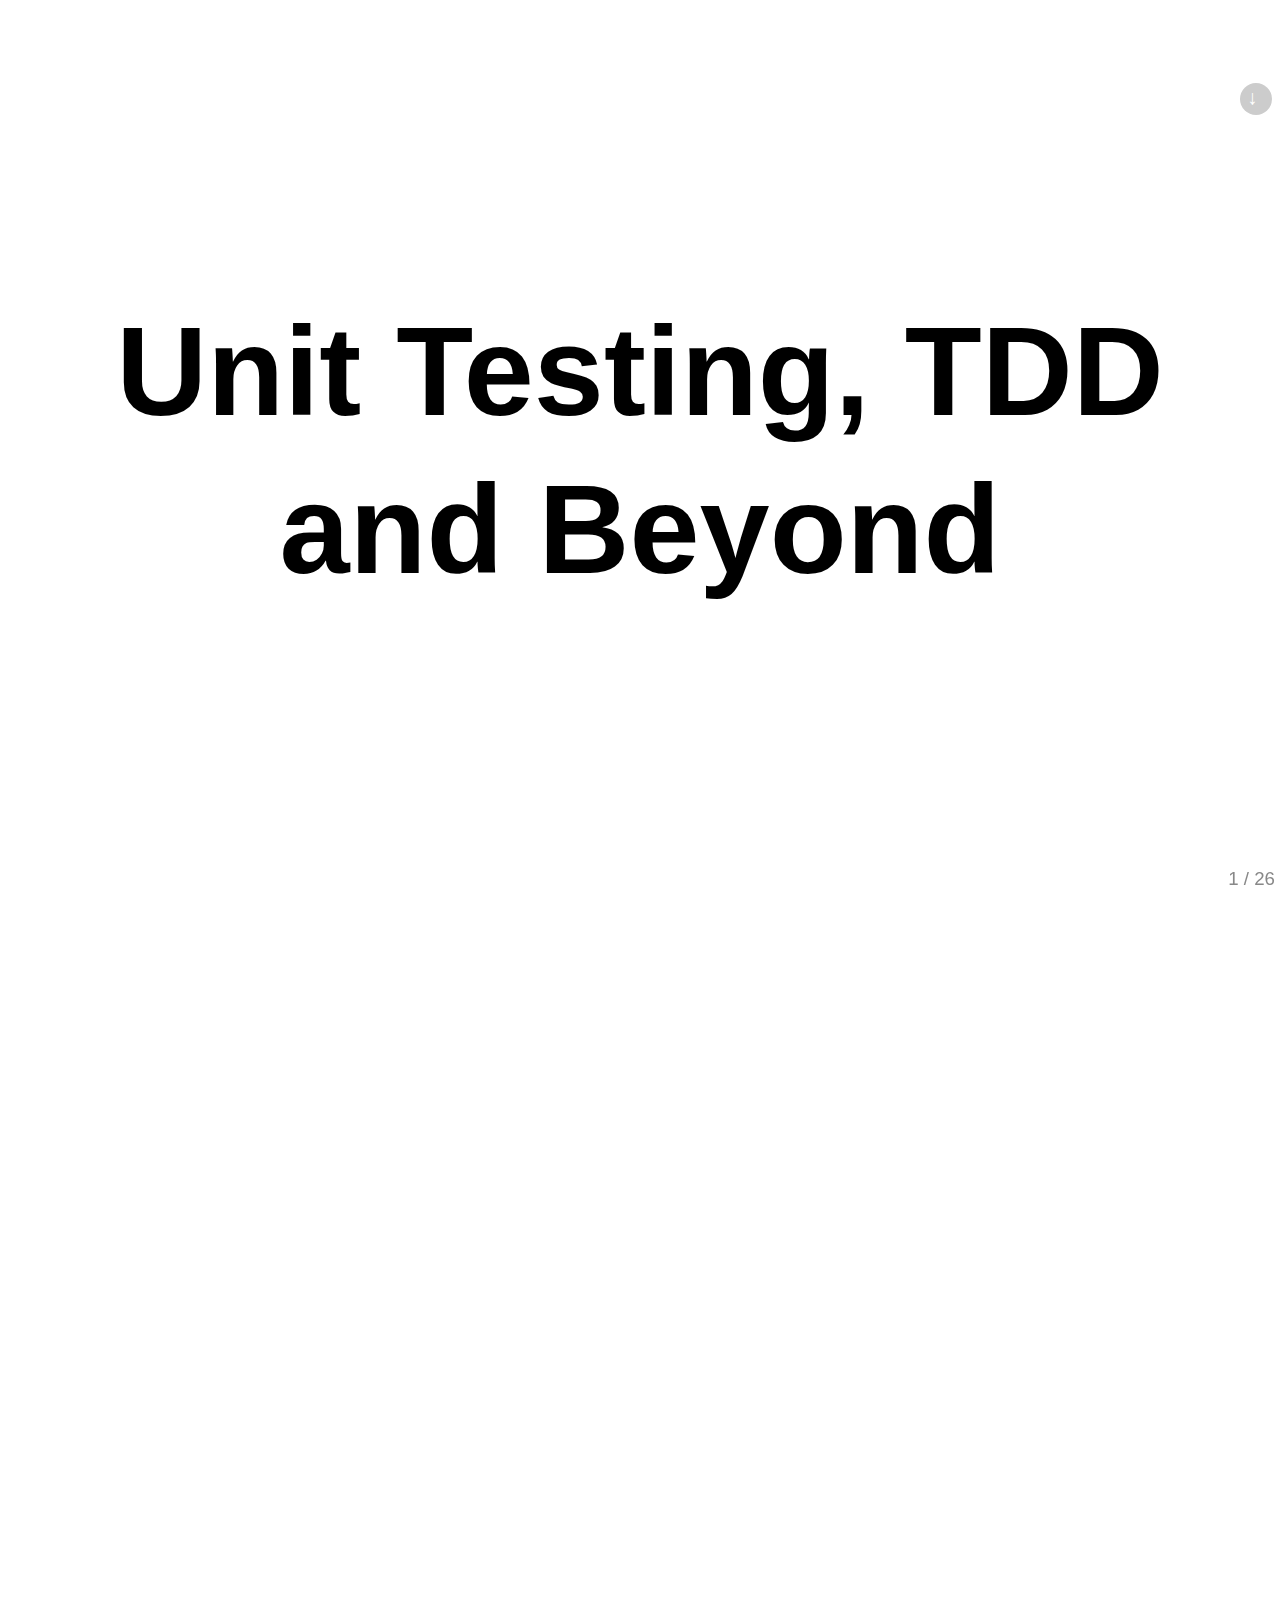
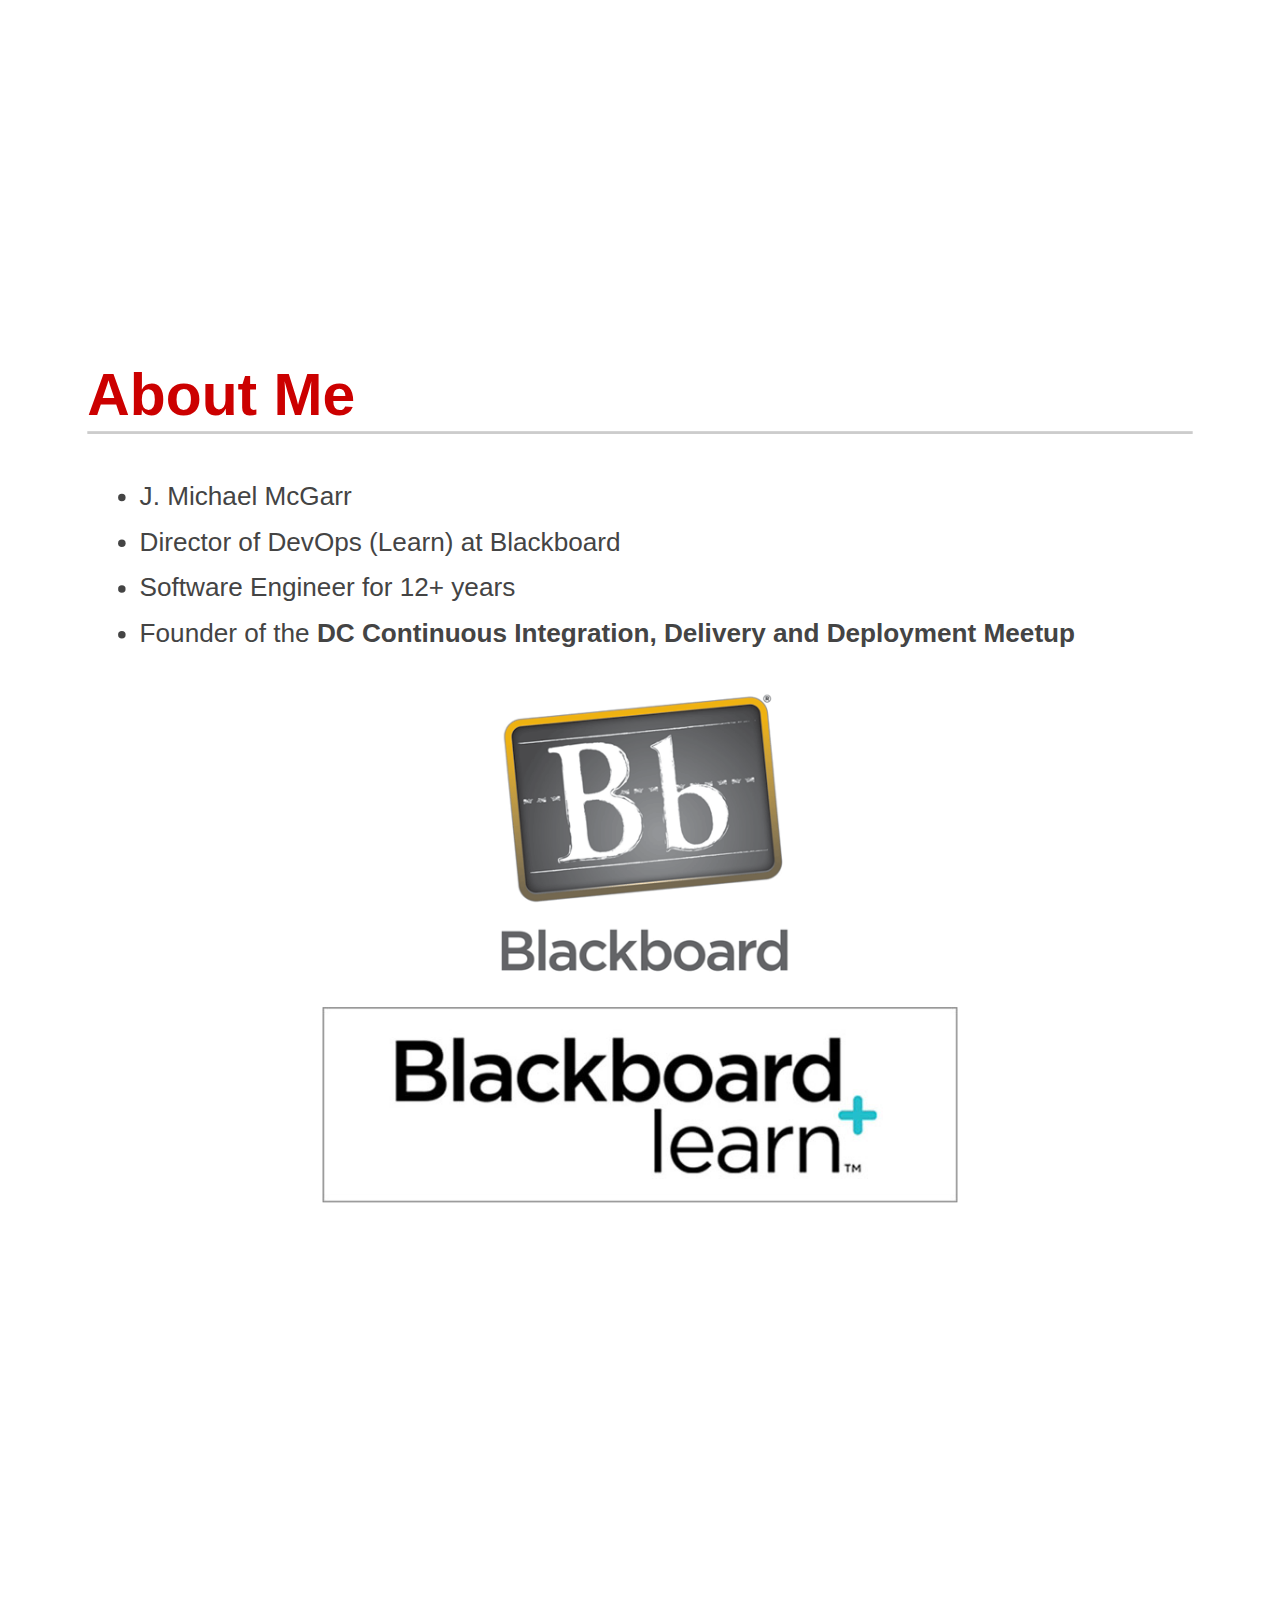
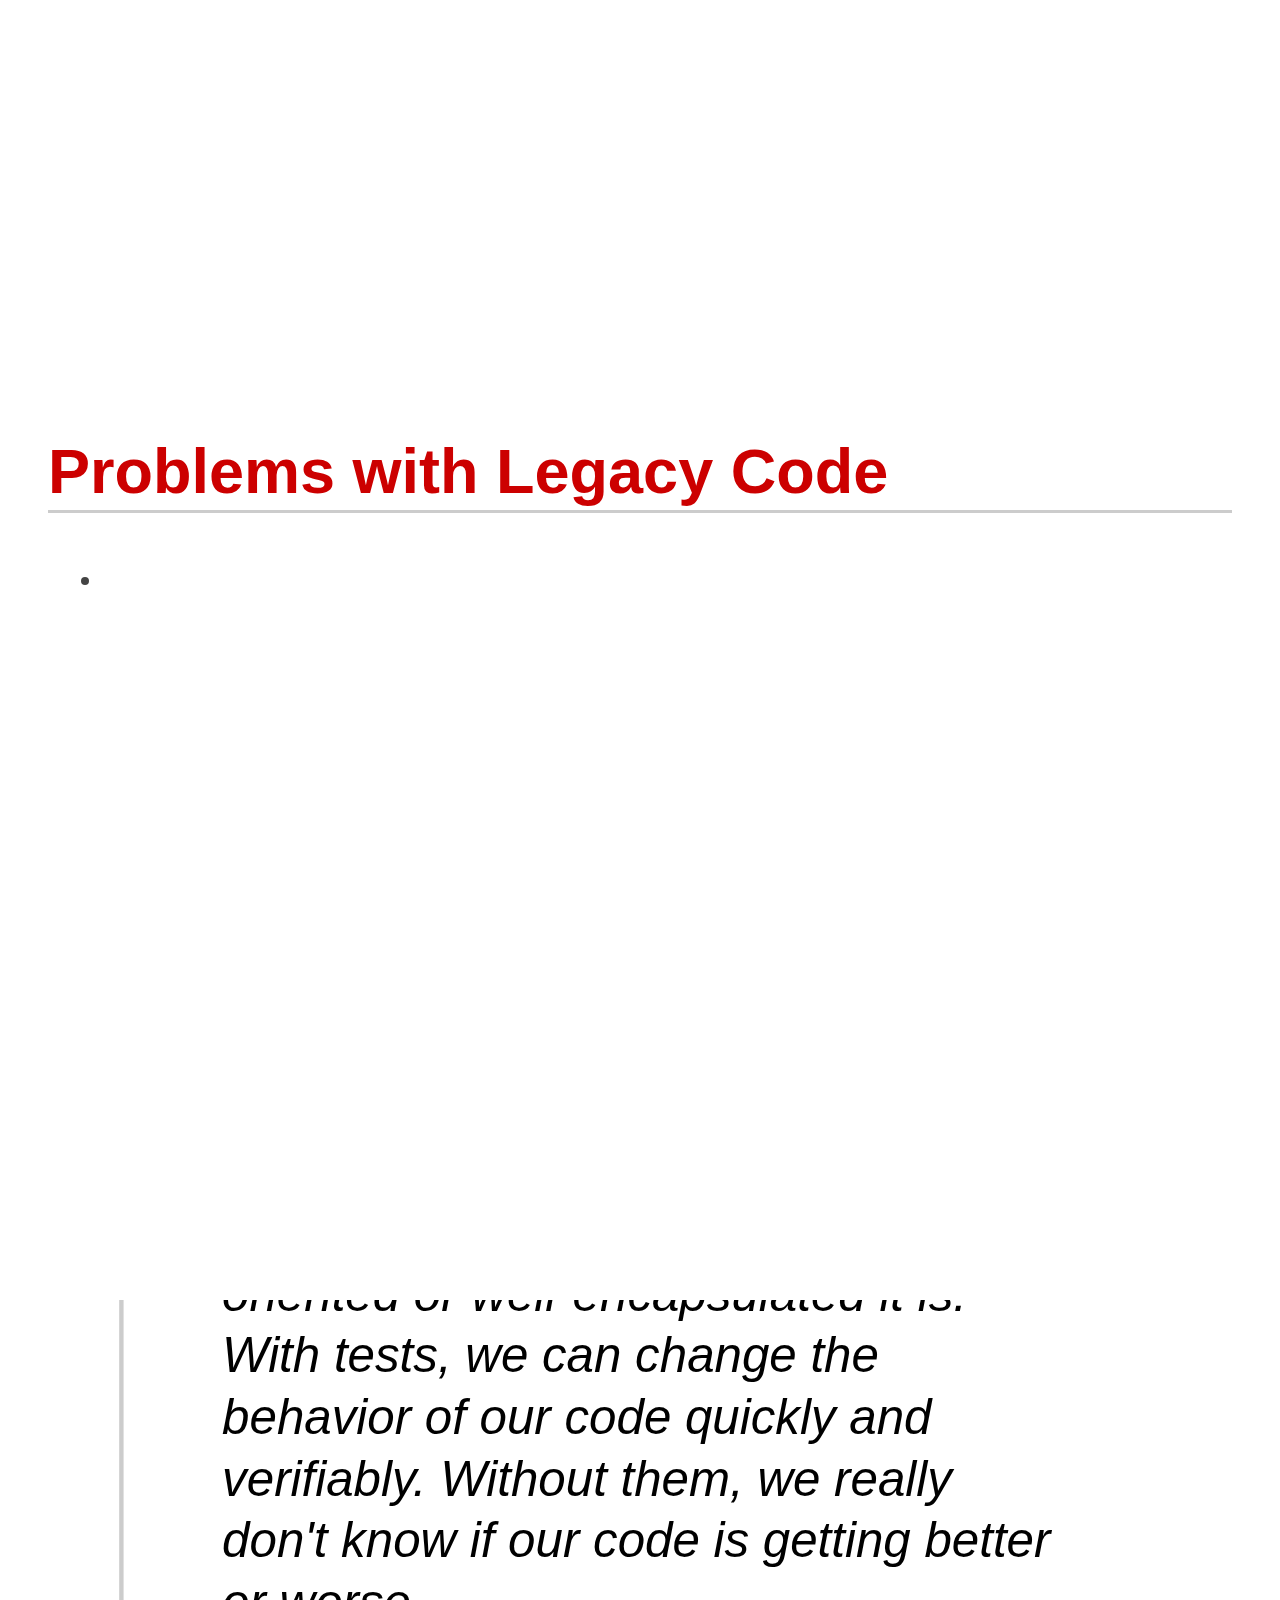
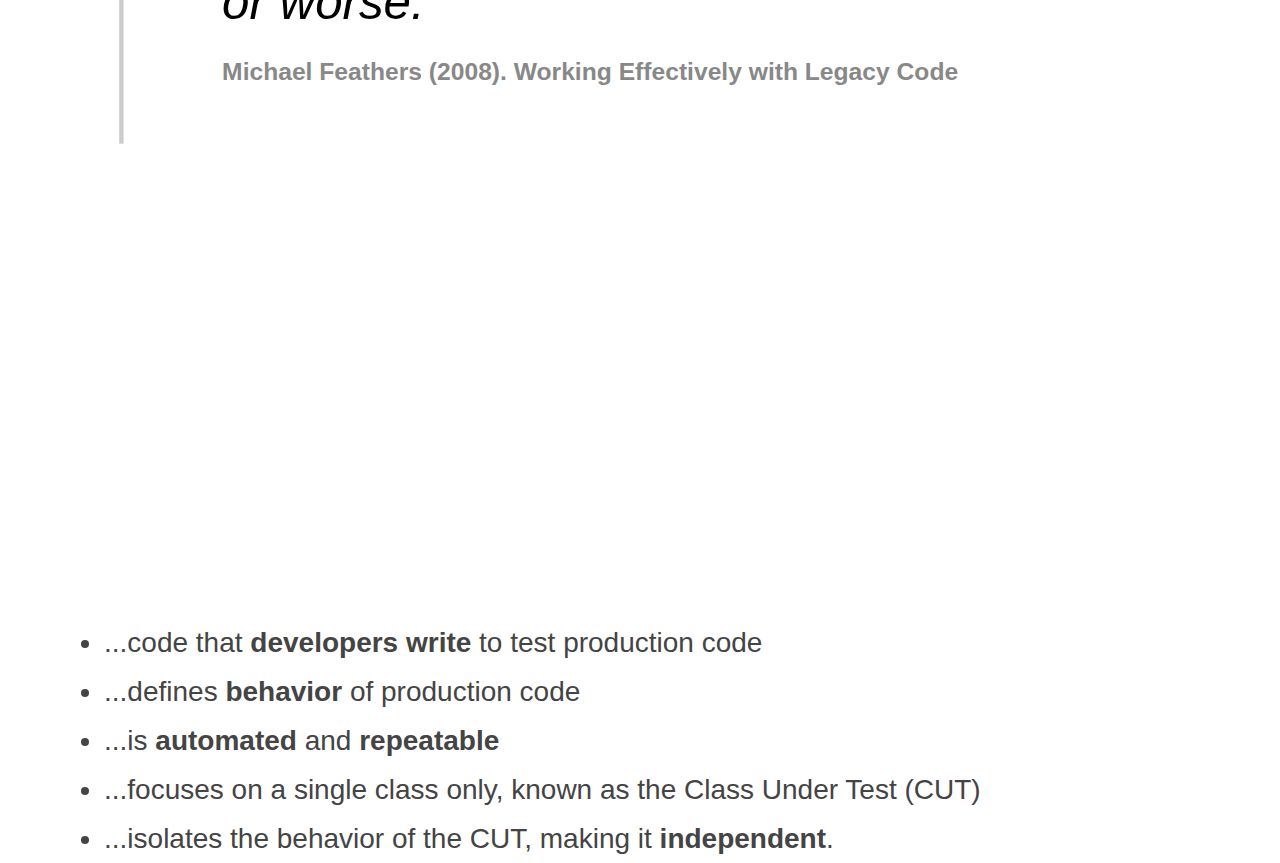
==== commit 6e6d9747: "More cleanup" ====
--- a/index.html
+++ b/index.html
@@ -124,9 +124,12 @@
 		<p><cite>Michael Feathers (2008). Working Effectively with Legacy Code</cite></p>
 	</blockquote>
 </section>
+<section class="slide">
 	<h2>Good Design - Coupling</h2>
 	<embed src="img/design-coupling.svg" type="image/svg+xml" />
 </section>
+<section class="slide">
+	<h2>Good Design - Coherence</h2>
 	<embed src="img/design-coherence.svg" type="image/svg+xml" />
 </section>
 
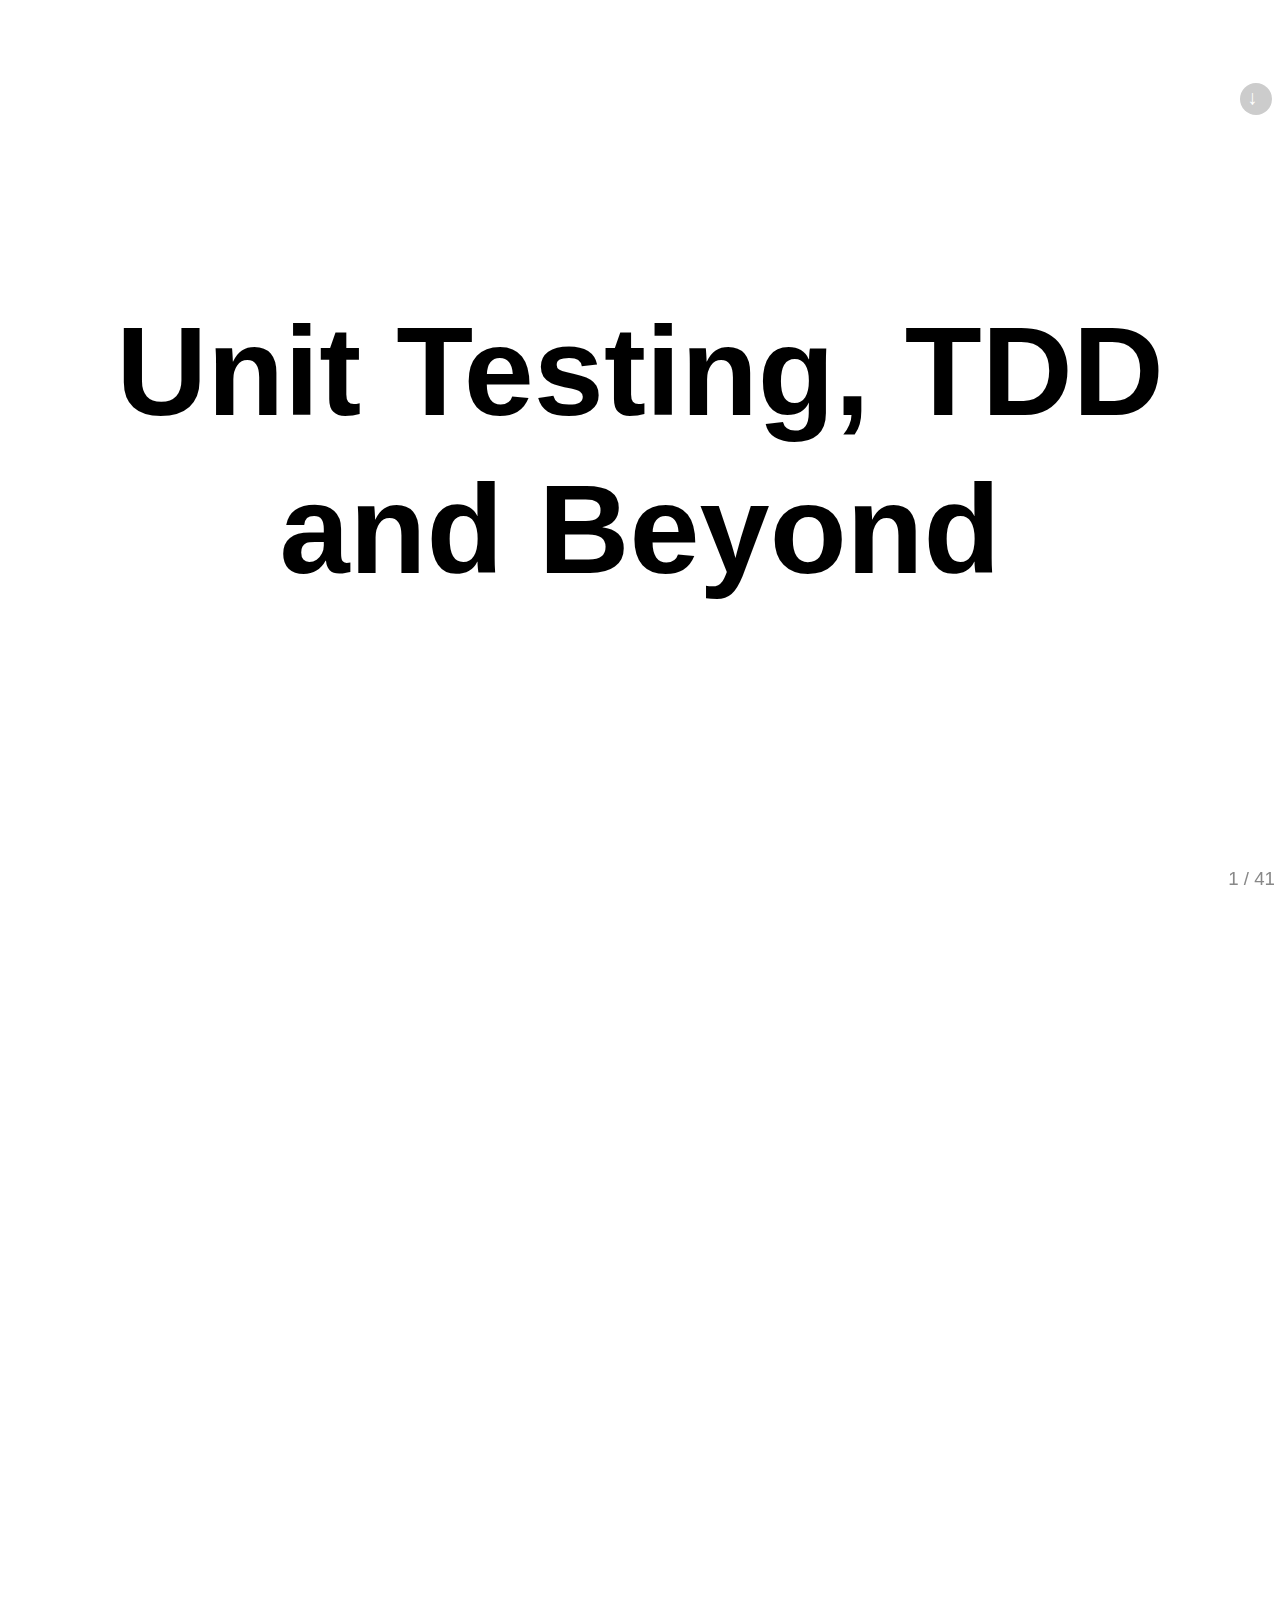
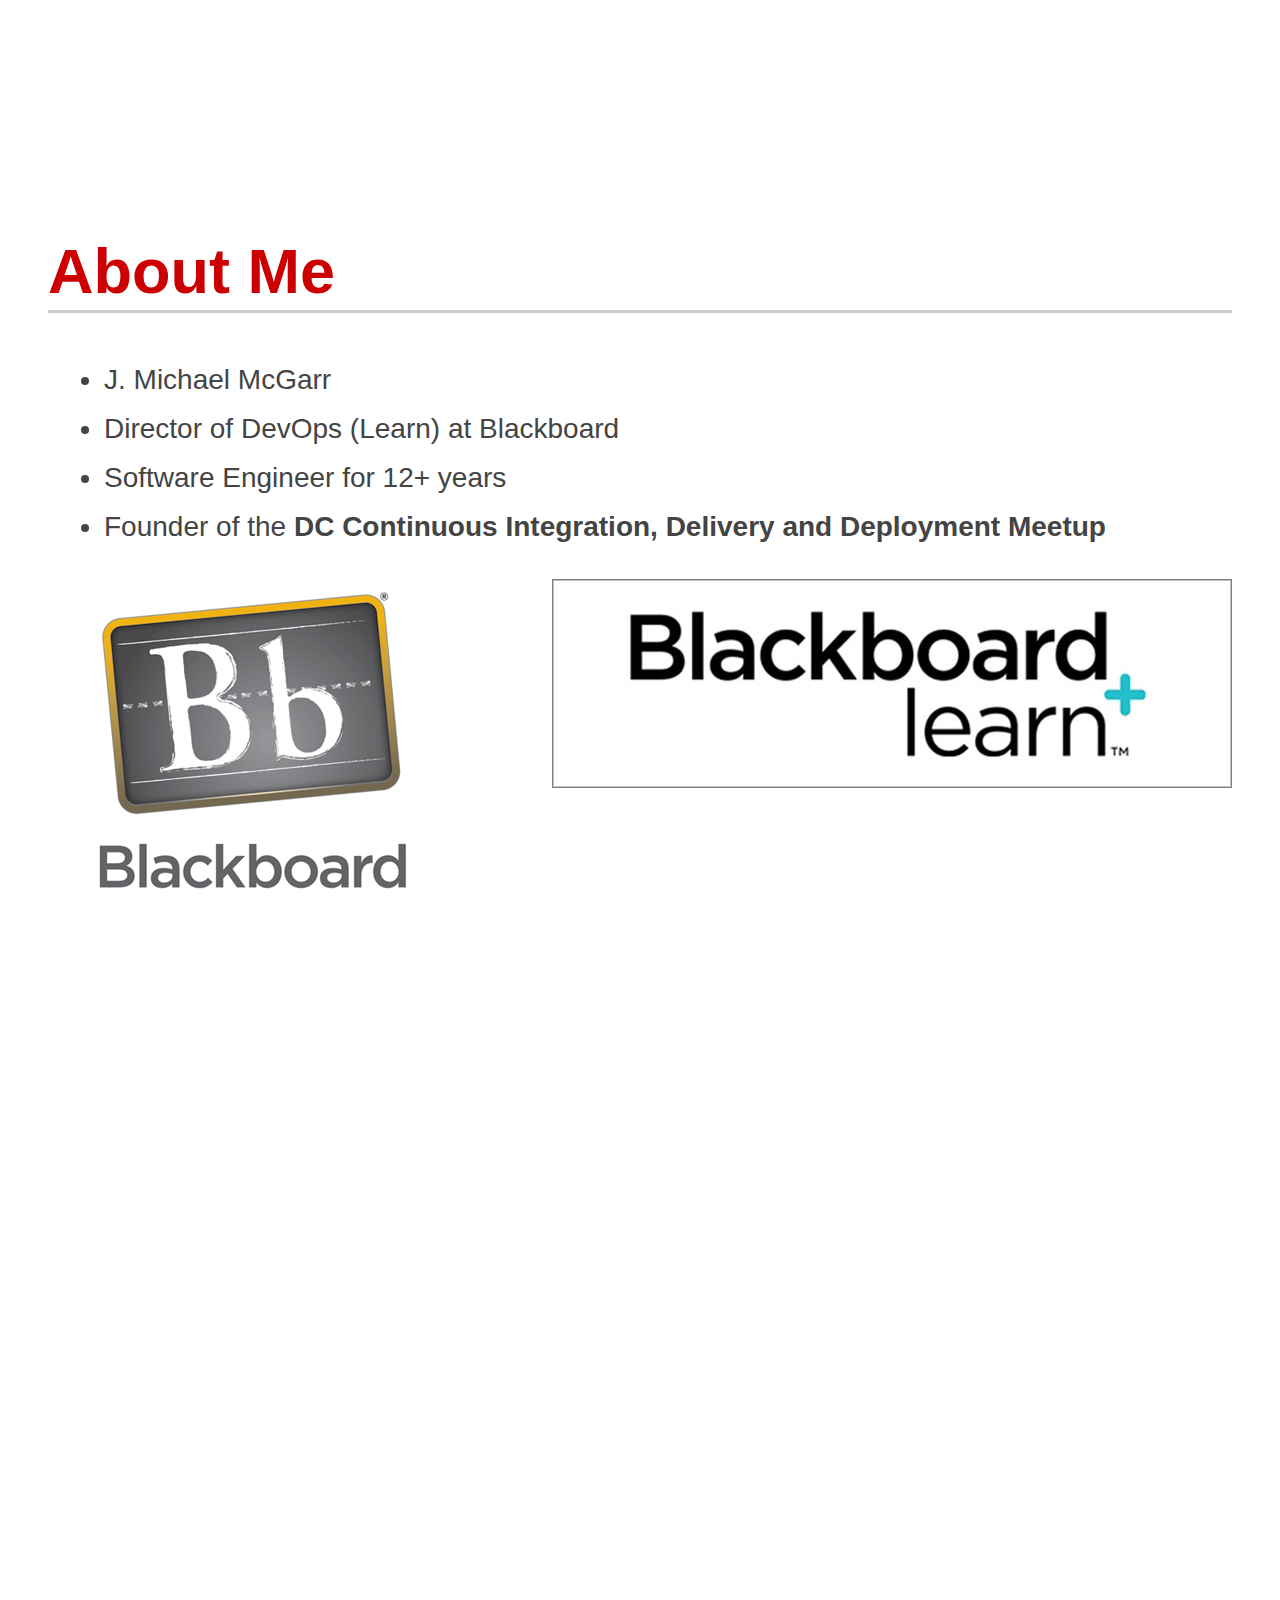
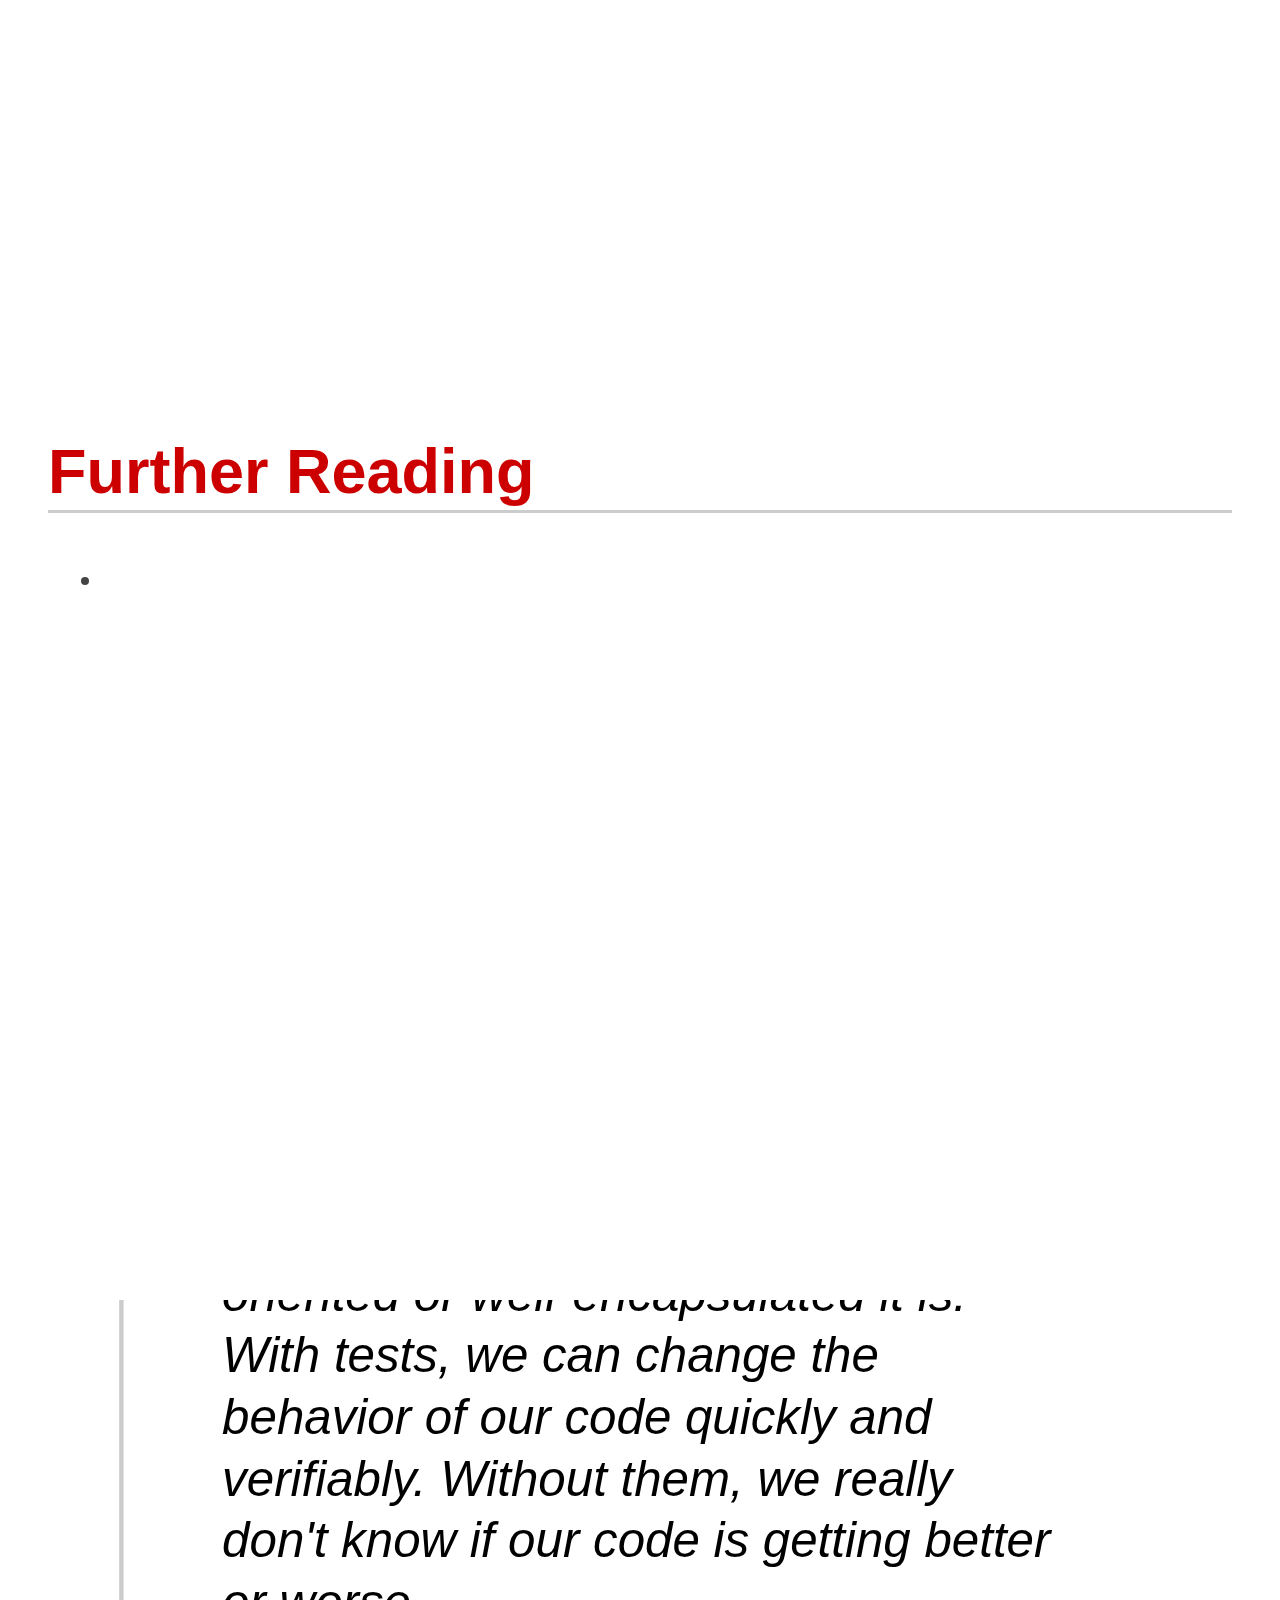
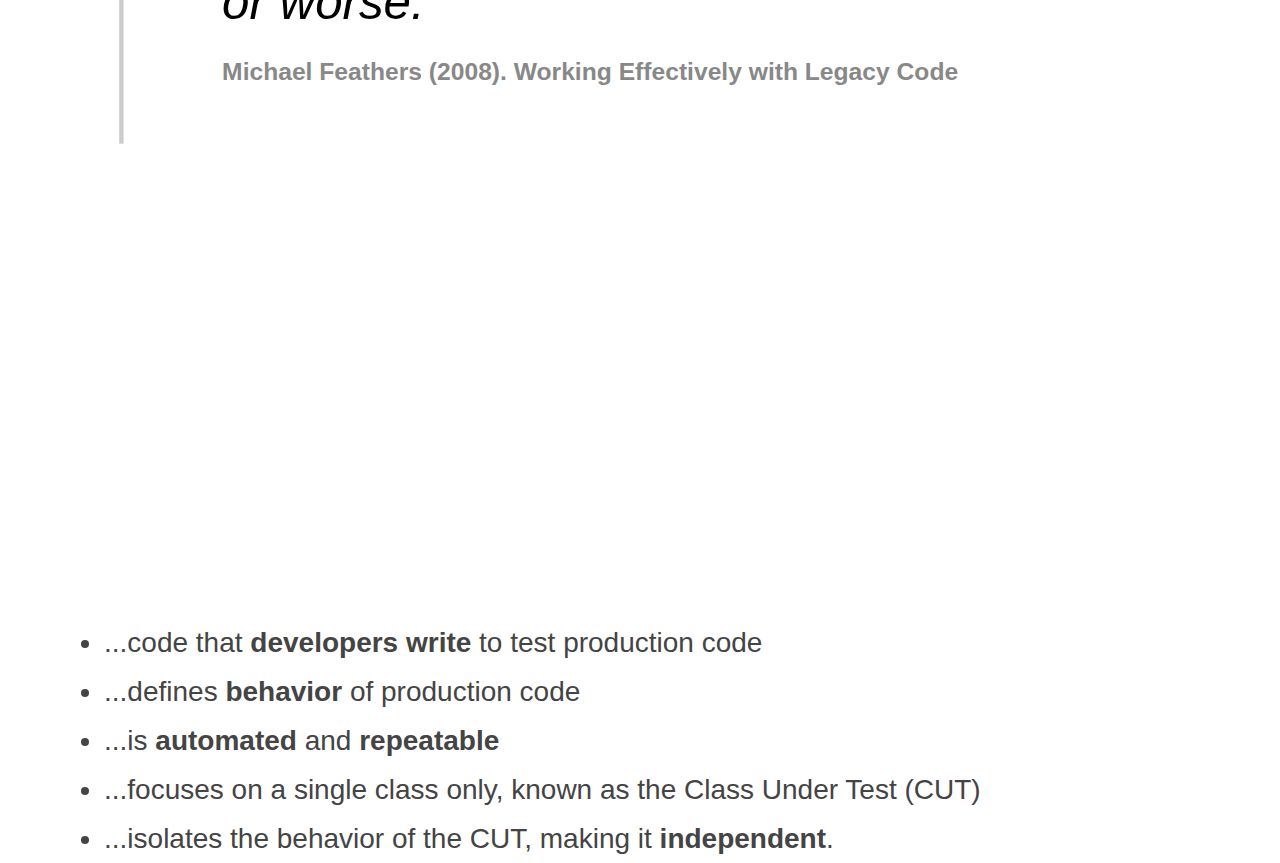
==== commit 7f4ac1b8: "Updates to presentation outline" ====
--- a/index.html
+++ b/index.html
@@ -44,8 +44,8 @@
 		<li>Software Engineer for 12+ years</li>
 		<li>Founder of the <strong>DC Continuous Integration, Delivery and Deployment Meetup</strong></li>
 	</ul>
-	<img style="float=left" src="img/blackboard-logo.gif"/>
-	<img style="float=right" src="img/Blackboard_Learn.jpg"/>
+	<img style="float: left;" src="img/blackboard-logo.gif"/>
+	<img style="float: right;" src="img/Blackboard_Learn.jpg"/>
 </section>
 <section class="slide">
 	<h2>Why automate tests?</h2>
@@ -153,6 +153,37 @@
 
 
 
+
+<section class="slide">
+	<h1>Test Driven Development</h1>
+</section>
+<section class="slide">
+	<h2>What is Test Driven Development?</h2>
+	<ul>
+		<li></li>
+	</ul>
+	Red, Green, Refactor
+</section>
+<section class="slide">
+	<h2>Why Test First?</h2>
+	<ul>
+		<li></li>
+	</ul>
+</section>
+<section class="slide">
+	<h2>TDD = Faster Delivery</h2>
+	<ul>
+		<li></li>
+	</ul>
+</section>
+<section class="slide">
+	<h1>Live Coding</h1>
+</section>
+
+
+
+
+
 <section class="slide">
 	<h1>Legacy Code</h1>
 </section>
@@ -163,11 +194,70 @@
 	</ul>
 </section>
 <section class="slide">
-	<h2>Problems with Legacy Code</h2>
-	<ul>
-		<li></li>
-	</ul>
-</section>
+	<h2>Problems with Untested Code</h2>
+	<ul>
+		<li></li>
+	</ul>
+</section>
+<section class="slide">
+	<h2>Refactor for Testability</h2>
+	<ul>
+		<li></li>
+	</ul>
+</section>
+<section class="slide">
+	<h1>Live Coding</h1>
+</section>
+
+
+<section class="slide">
+	<h1>Acceptance Test Driven Development</h1>
+</section>
+<section class="slide">
+	<h2>Acceptance Testing</h2>
+	<ul>
+		<li></li>
+	</ul>
+</section>
+<section class="slide">
+	<h2>Synonyms to ATDD</h2>
+	<ul>
+		<li></li>
+	</ul>
+</section>
+<section class="slide">
+	<h2>Requirements = Tests</h2>
+	<ul>
+		<li></li>
+	</ul>
+</section>
+<section class="slide">
+	<h2>Example</h2>
+	<ul>
+		<li></li>
+	</ul>
+</section>
+<section class="slide">
+	<h2>Contact Me</h2>
+	<ul>
+		<li></li>
+	</ul>
+</section>
+
+
+
+
+
+<section class="slide">
+	<h1>Resources</h1>
+</section>
+<section class="slide">
+	<h2>Further Reading</h2>
+	<ul>
+		<li></li>
+	</ul>
+</section>
+
 
 
 <!-- End slides. -->
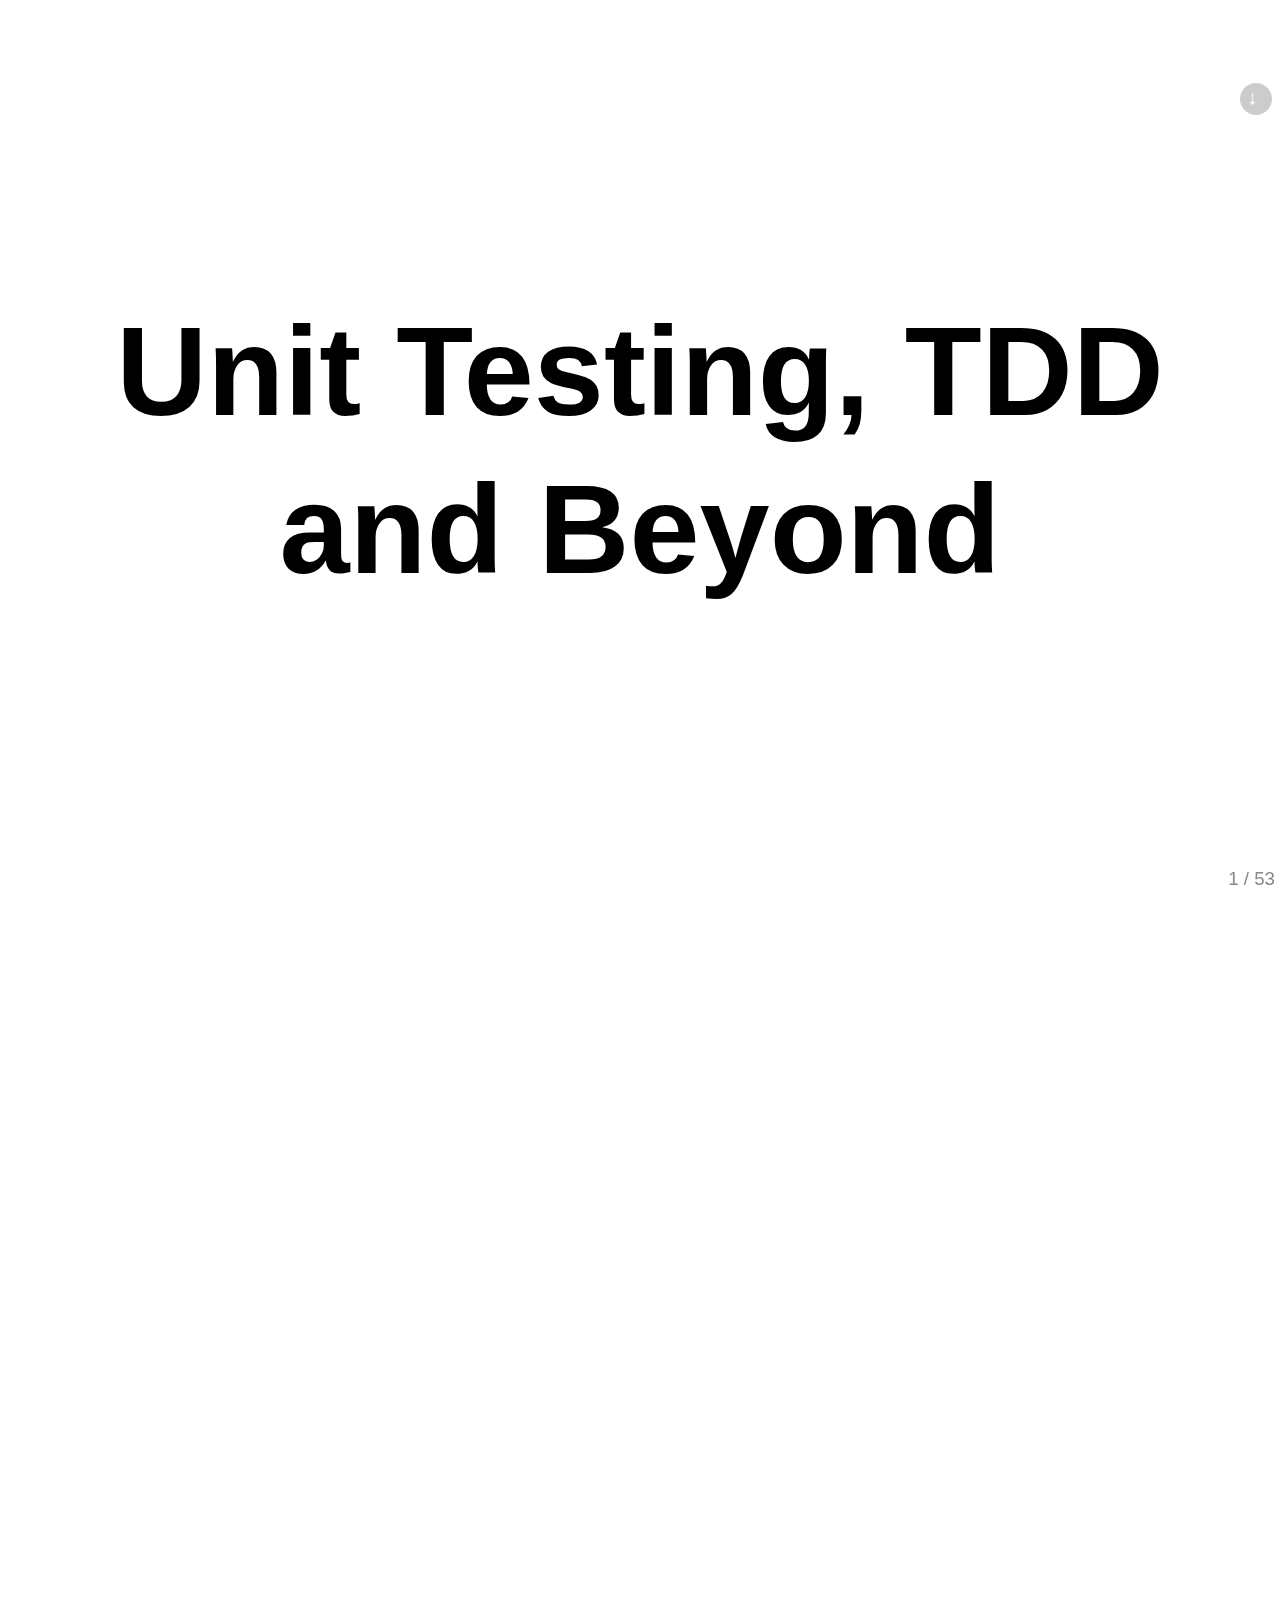
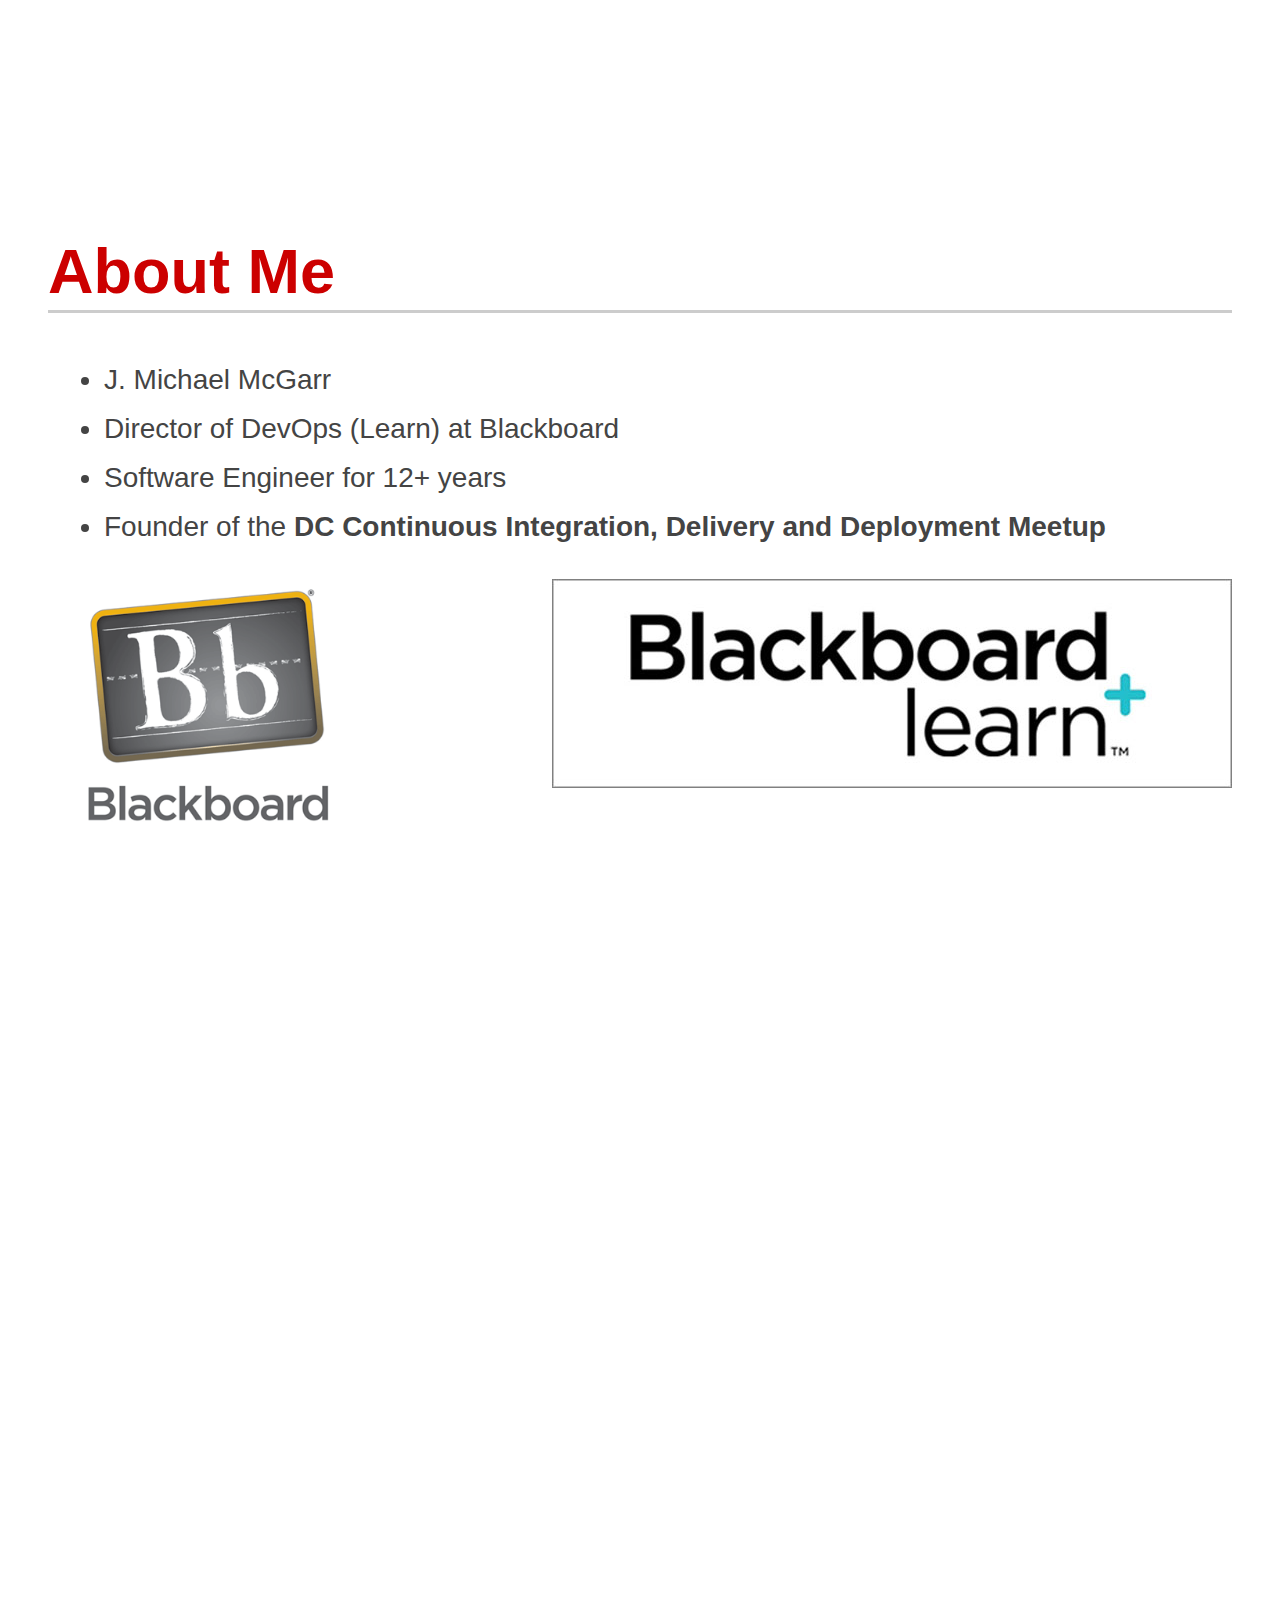
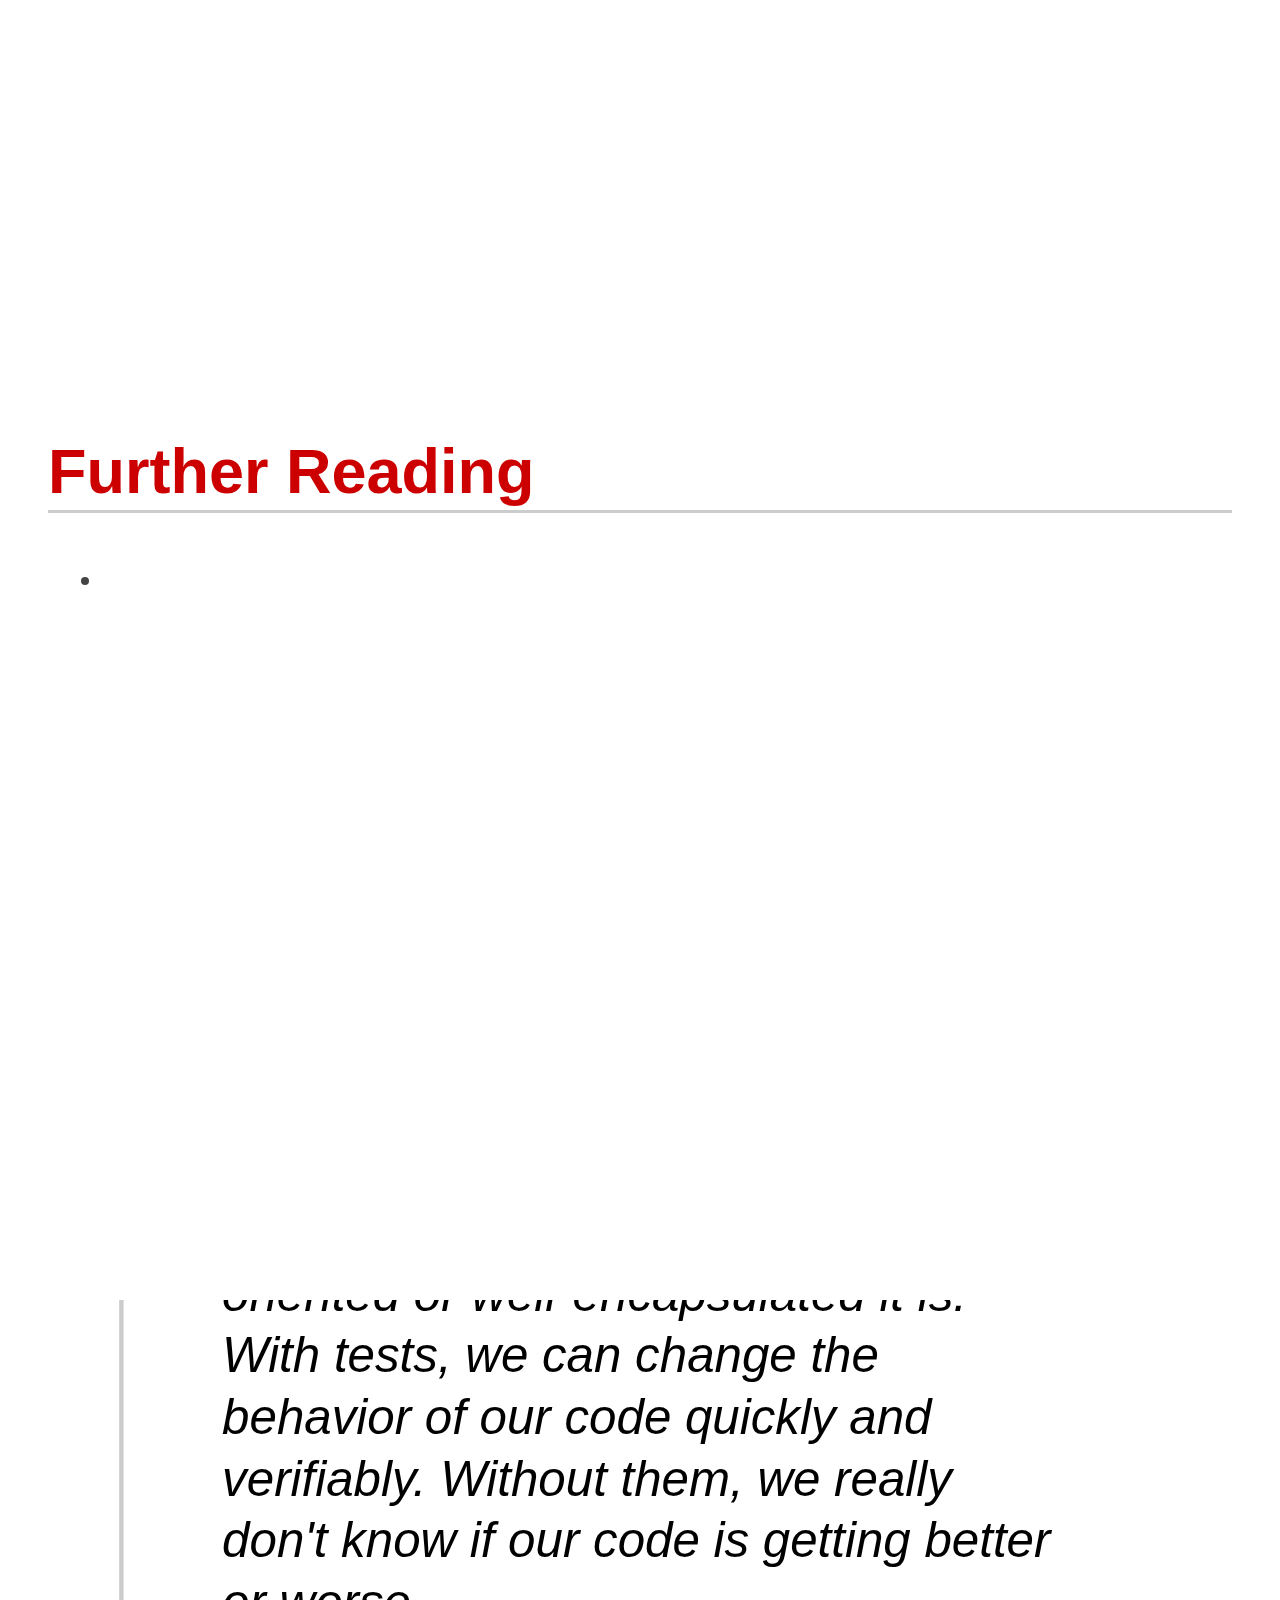
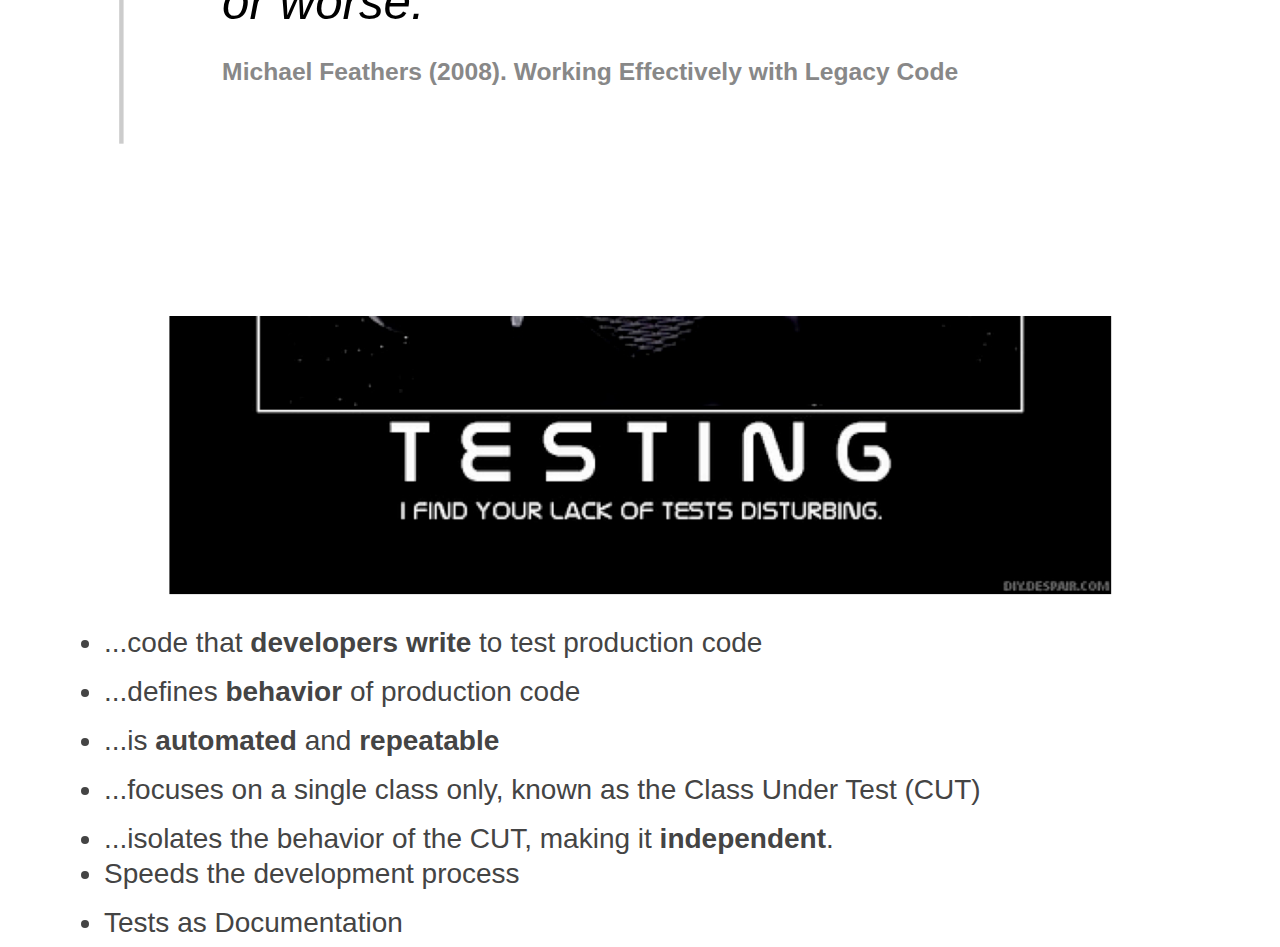
==== commit 2647795a: "Updates to the begining of the presentation" ====
--- a/index.html
+++ b/index.html
@@ -44,13 +44,28 @@
 		<li>Software Engineer for 12+ years</li>
 		<li>Founder of the <strong>DC Continuous Integration, Delivery and Deployment Meetup</strong></li>
 	</ul>
-	<img style="float: left;" src="img/blackboard-logo.gif"/>
+	<img style="float: left;" src="img/blackboard-logo.gif" height="250" />
 	<img style="float: right;" src="img/Blackboard_Learn.jpg"/>
 </section>
 <section class="slide">
 	<h2>Why automate tests?</h2>
 	<ul>
-		<li></li>
+		<li class="slide">Manually testing code is slow</li>
+		<li class="slide">Manually testing code is error-prone</li>
+		<li class="slide">Releasing code can be scary</li>
+	</ul>
+</section>
+<section class="slide">
+	<h2>Benefits of test automation</h2>
+	<ul>
+		<li class="slide">Reduces new bugs</li>
+		<li class="slide">Reduces bug regressions</li>
+		<li class="slide">Refactoring</li>
+		<li class="slide">Behavior focus</li>
+		<li class="slide">Enables evolutionary design</li>
+		<li class="slide">Reduces fear</li>
+		<li class="slide">Speeds the development process</li>
+		<li class="slide">Tests as Documentation</li>
 	</ul>
 </section>
 <section class="slide">
@@ -59,9 +74,11 @@
 </section>
 <section class="slide">
 	<h2>Test Automation Strategy</h2>
+	<img src="img/testing.png"/>
 </section>
 <section class="slide">
 	<h2>Testing Pyramid</h2>
+	<img src="img/testing-pyramid-2.JPG"/>
 </section>
 
 
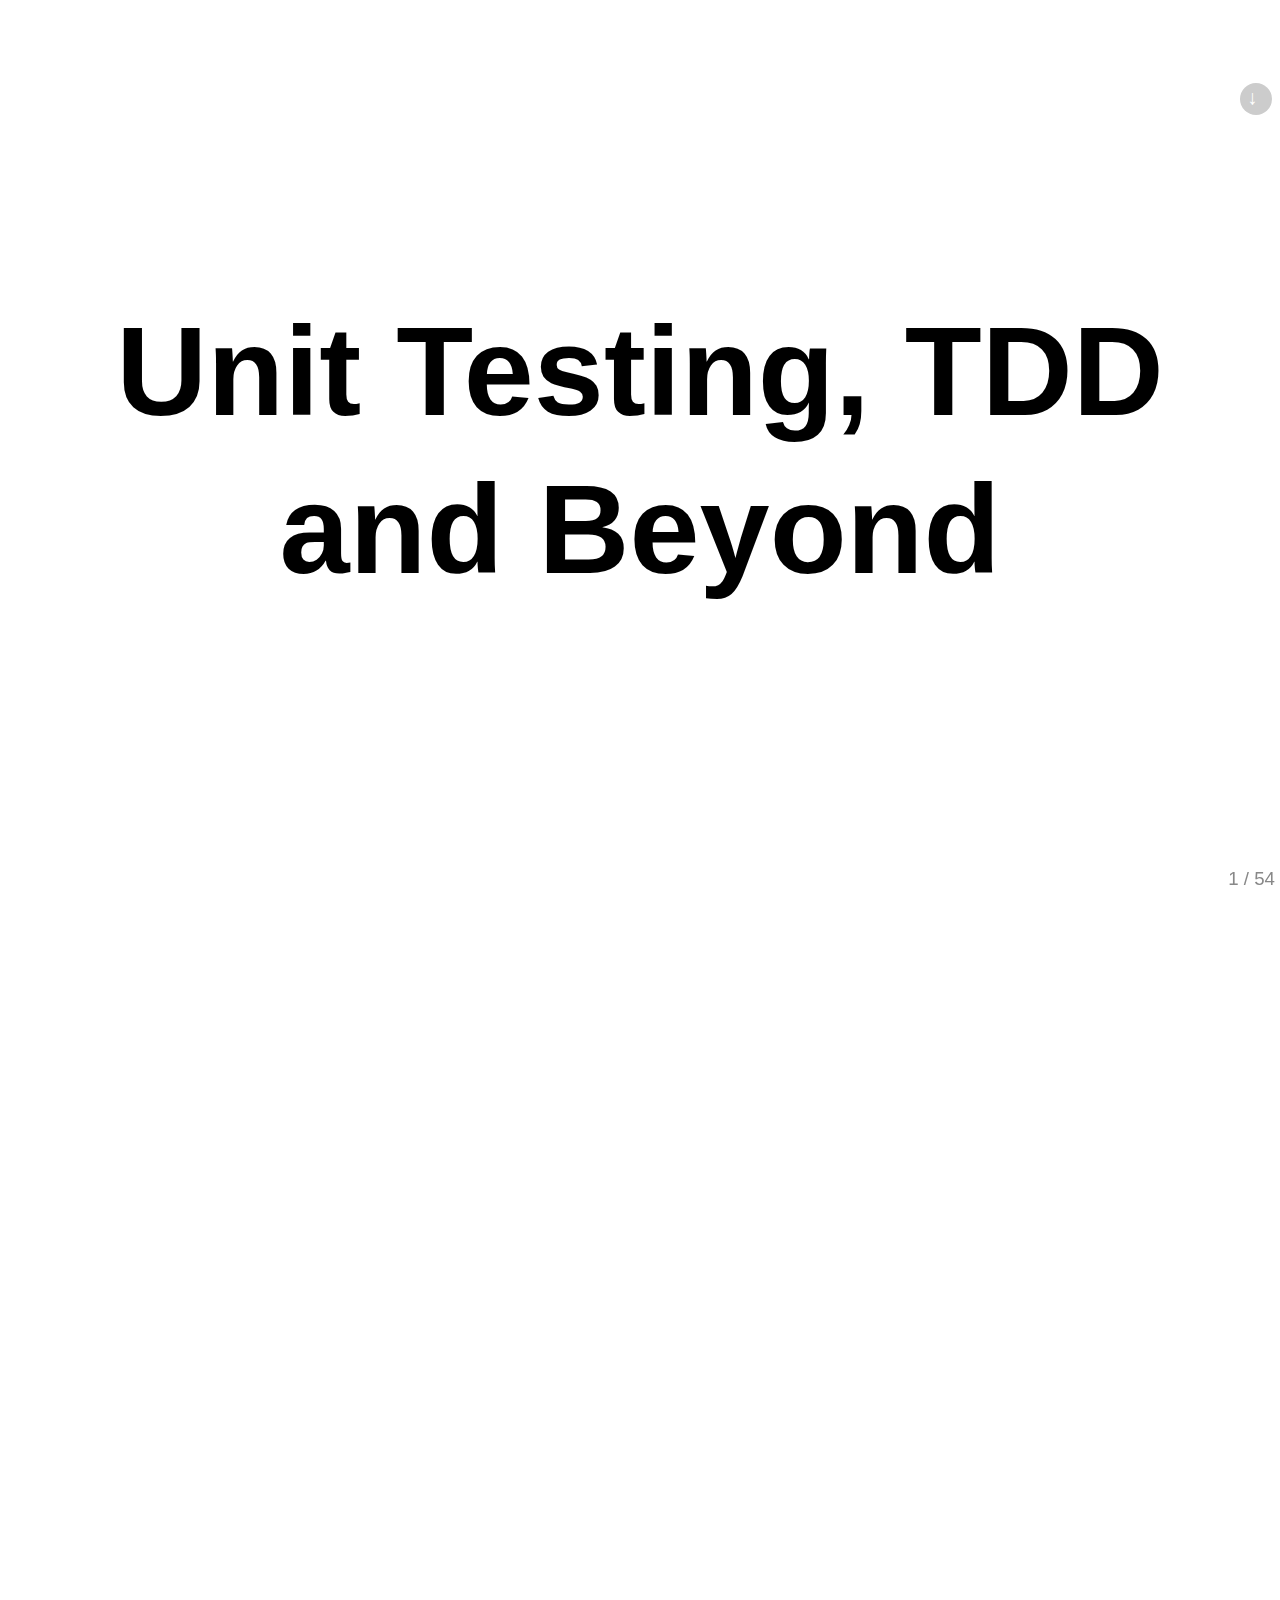
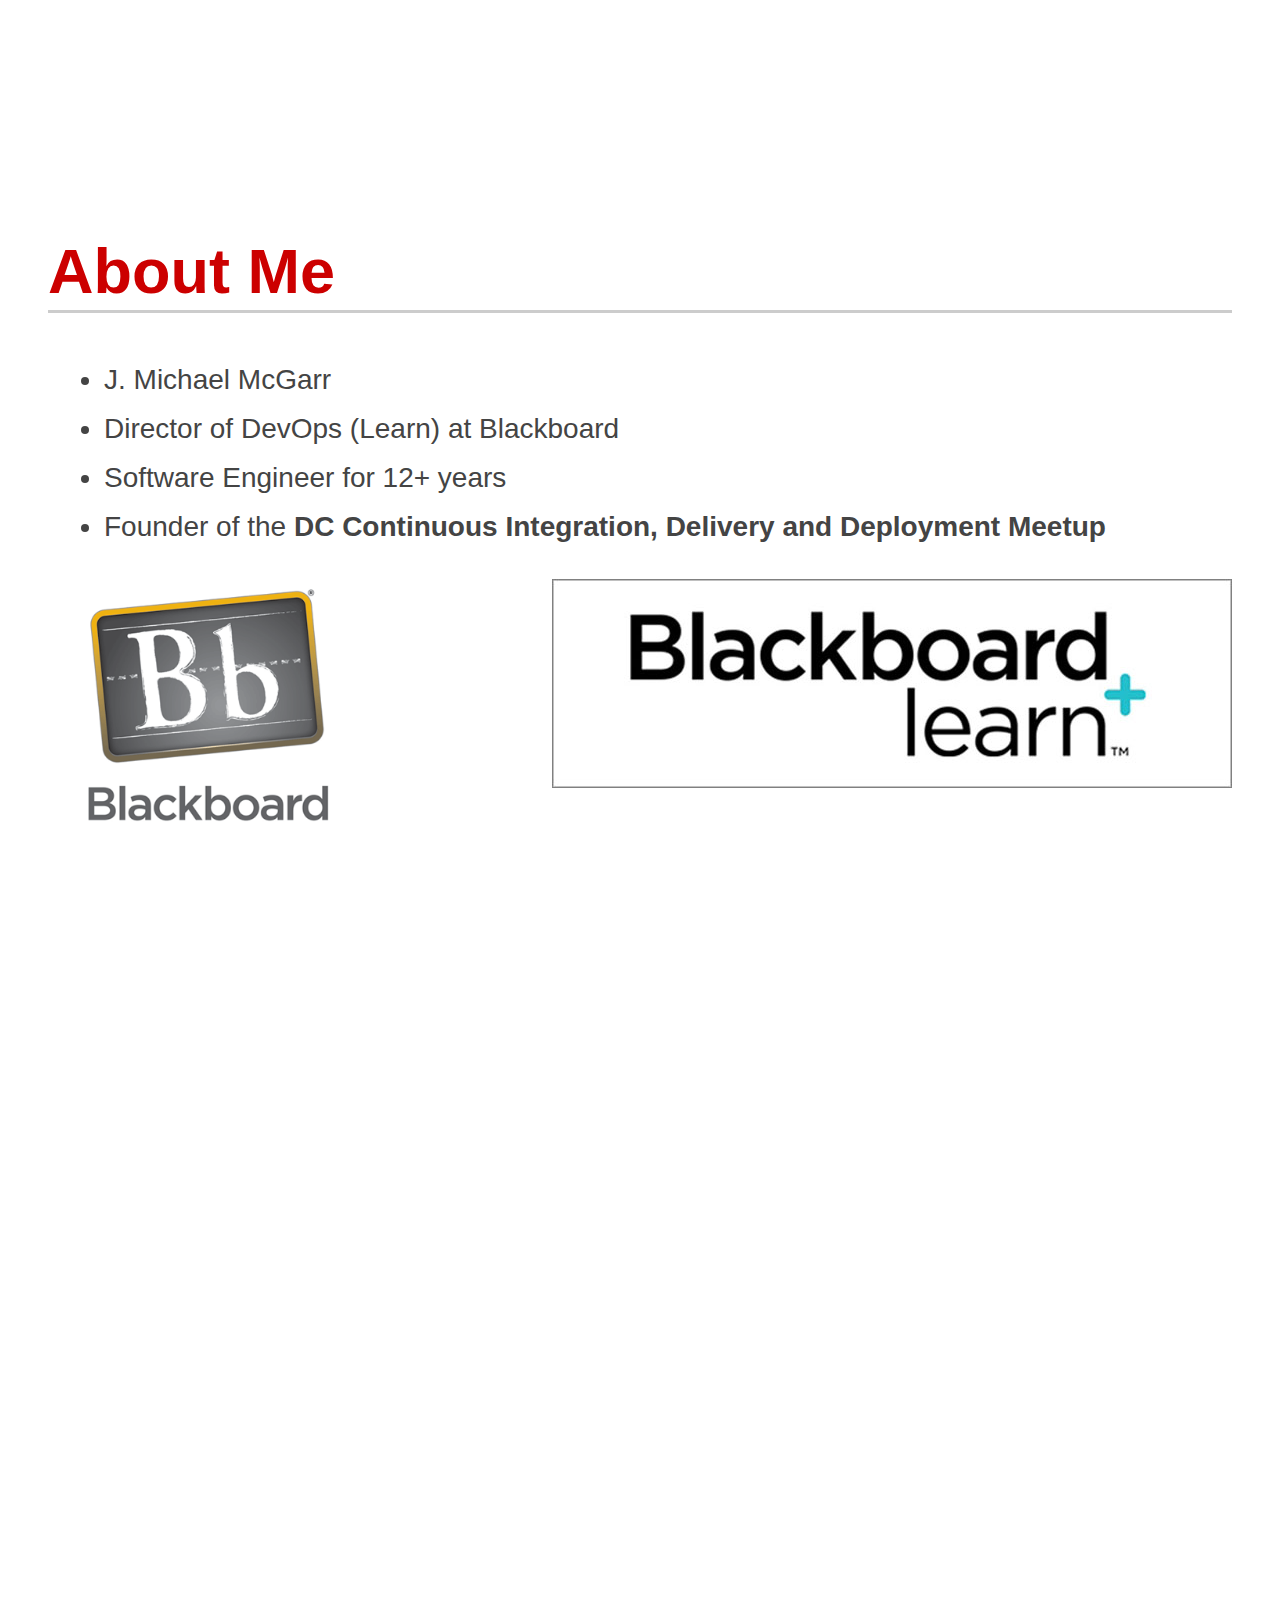
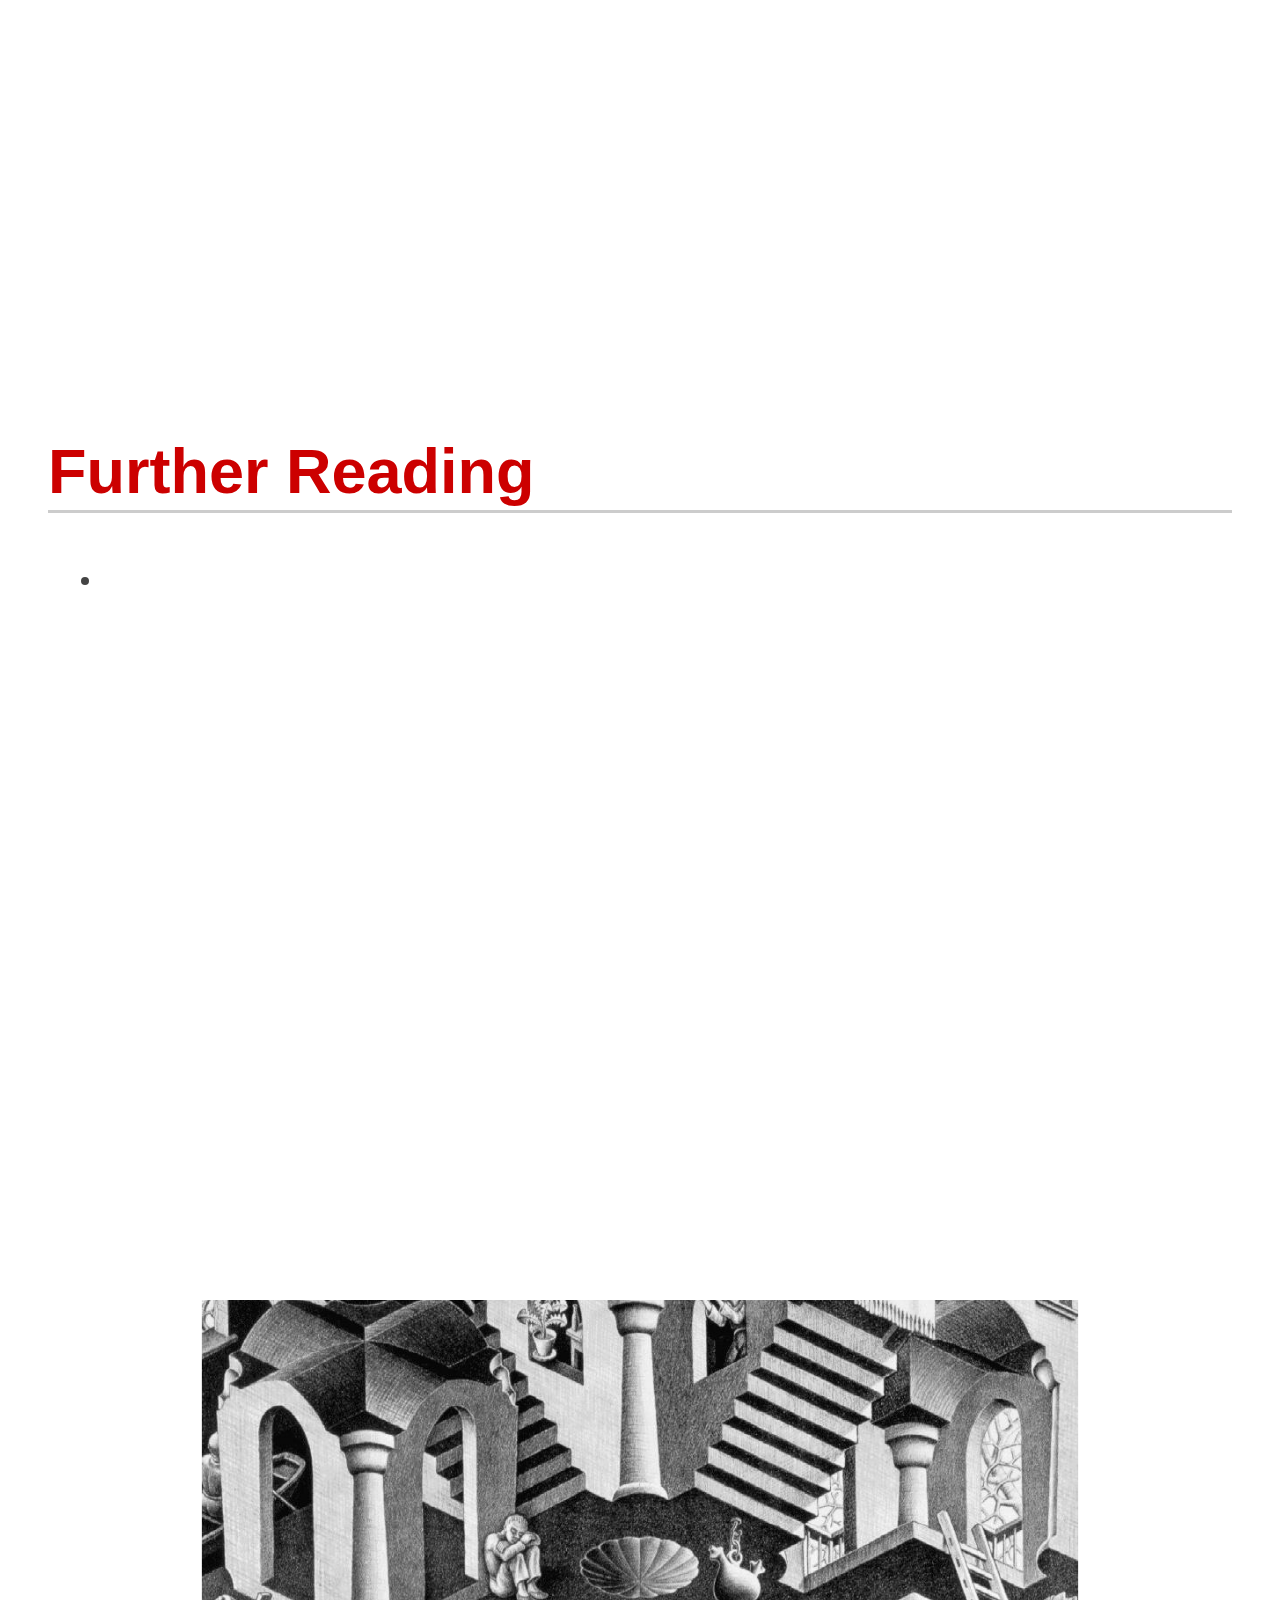
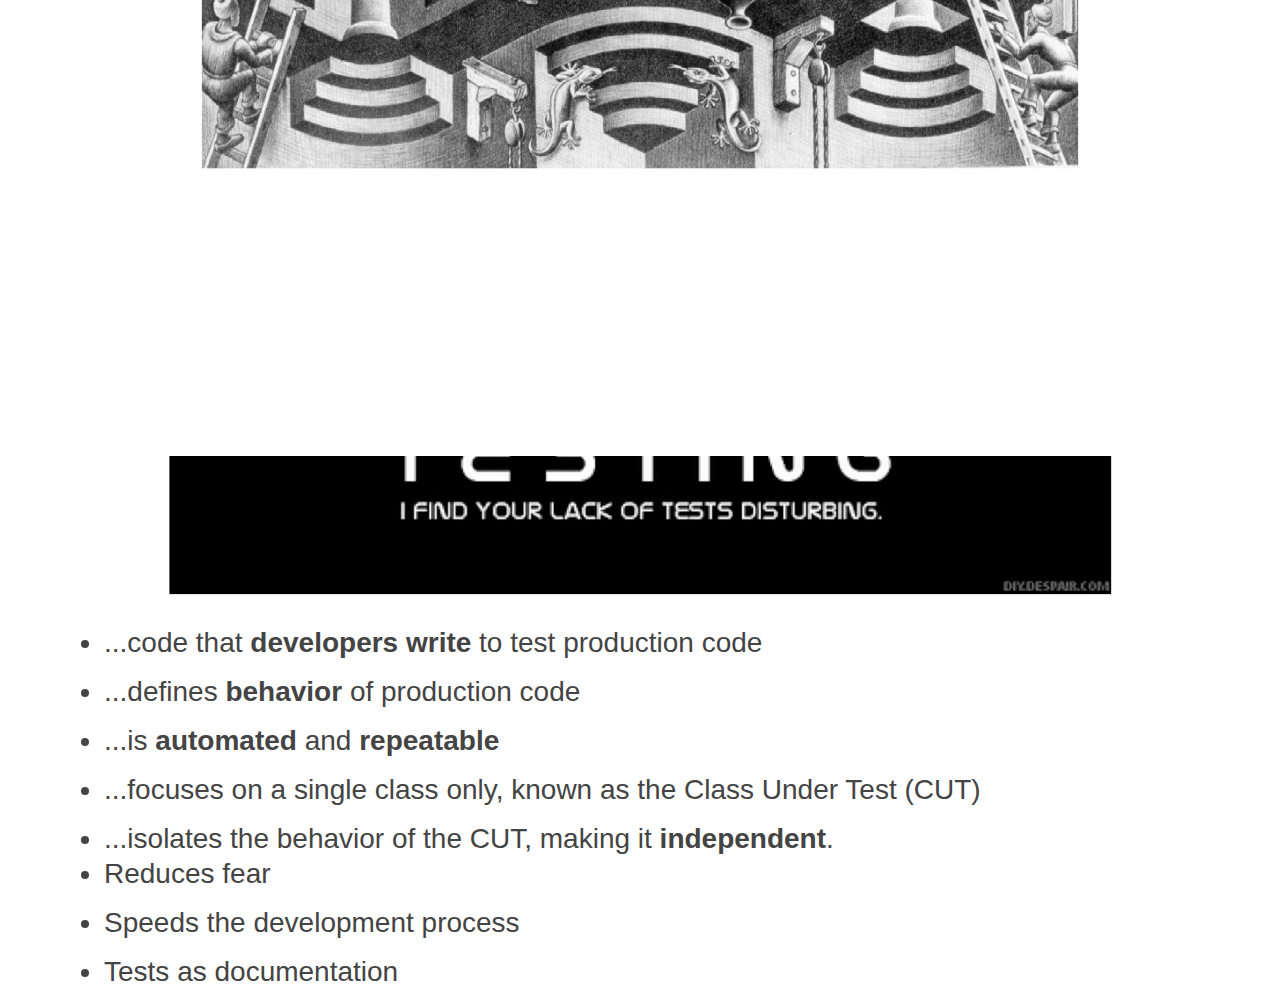
==== commit 60ecd986: "updated presentation through unit testing section." ====
--- a/index.html
+++ b/index.html
@@ -61,20 +61,28 @@
 		<li class="slide">Reduces new bugs</li>
 		<li class="slide">Reduces bug regressions</li>
 		<li class="slide">Refactoring</li>
+		<li class="slide">Improves your design</li>
 		<li class="slide">Behavior focus</li>
 		<li class="slide">Enables evolutionary design</li>
 		<li class="slide">Reduces fear</li>
 		<li class="slide">Speeds the development process</li>
-		<li class="slide">Tests as Documentation</li>
-	</ul>
+		<li class="slide">Tests as documentation</li>
+	</ul>
+</section>
+<section class="slide">
+	<h2>Benefits of test automation</h2>
+	<blockquote cite="http://www.amazon.com/Working-Effectively-Legacy-Michael-Feathers/dp/0131177052">
+		<p>Code without tests is bad code. It doesn't matter how well written it is; it doesn't matter how pretty or object-oriented or well-encapsulated it is. With tests, we can change the behavior of our code quickly and verifiably. Without them, we really don't know if our code is getting better or worse.</p>
+		<p><cite>Michael Feathers (2008). Working Effectively with Legacy Code</cite></p>
+	</blockquote>
+</section>
+<section class="slide">
+	<h2>Test Automation Strategy</h2>
+	<img src="img/testing.png"/>
 </section>
 <section class="slide">
 	<h2>Types of Tests</h2>
 	<embed src="img/types-of-tests.svg" type="image/svg+xml" />
-</section>
-<section class="slide">
-	<h2>Test Automation Strategy</h2>
-	<img src="img/testing.png"/>
 </section>
 <section class="slide">
 	<h2>Testing Pyramid</h2>
@@ -99,47 +107,107 @@
 	</ul>
 </section>
 <section class="slide">
-	<h2>Smells like an Integration Test</h2>
-	<ul>
-		<li></li>
+	<h2>Unit Test Smells</h2>
+	<img src="img/teen-spirit.jpg" width="40%" height="40%" style="float:left"/>
+	<ul style="float: right">
+		<li>...my unit test take too long</li>
+		<li>...need a database to run</li>
+		<li>...I need a network connection</li>
+		<li>...we use JUnit, so yes we write unit tests</li>
 	</ul>
 </section>
 <section class="slide">
 	<h2>FIRST</h2>
 	<ul>
-		<li><strong>F</strong>ast</li>
-		<li><strong>I</strong>solated</li>
-		<li><strong>R</strong>epeatable</li>
-		<li><strong>S</strong>elf-Verifying</li>
-		<li><strong>T</strong>imely</li>
+		<li><strong>F</strong>ast - less than 1/10 second</li>
+		<li><strong>I</strong>ndependent - test one thing (single assert)</li>
+		<li><strong>R</strong>epeatable - reliably repeatable</li>
+		<li><strong>S</strong>elf-Verifying - red or green</li>
+		<li><strong>T</strong>imely - test written before production code</li>
 	</ul>
 	<p>http://pragprog.com/magazines/2012-01/unit-tests-are-first</p>
 </section>
 <section class="slide">
 	<h2>Principles of Writing Good Tests</h2>
 	<ul>
-		<li></li>
-	</ul>
-</section>
-<section class="slide">
-	<h2>Benefits of Unit Tests</h2>
-	<ul>
-		<li>Reduces new bugs</li>
-		<li>Reduces bug regressions</li>
-		<li>Refactoring</li>
-		<li>Behavior focus</li>
-		<li>Enables evolutionary design</li>
-		<li>Reduces fear</li>
-		<li>Speeds the development process</li>
-		<li>Tests as Documentation</li>
-	</ul>
-</section>
-<section class="slide">
-	<h2>Benefits of Unit Tests</h2>
-	<blockquote cite="http://www.amazon.com/Working-Effectively-Legacy-Michael-Feathers/dp/0131177052">
-		<p>Code without tests is bad code. It doesn't matter how well written it is; it doesn't matter how pretty or object-oriented or well-encapsulated it is. With tests, we can change the behavior of our code quickly and verifiably. Without them, we really don't know if our code is getting better or worse.</p>
-		<p><cite>Michael Feathers (2008). Working Effectively with Legacy Code</cite></p>
-	</blockquote>
+		<li>Test everything that could break</li>
+		<li>Test everything that does break</li>
+		<li>New code is guilty until proven innocent</li>
+		<li>Write at least as much test code as production code</li>
+		<li>Run local tests with each compile</li>
+		<li>Run all tests before check-in to repository</li>
+		<li>A single assertion per test method</li>
+	</ul>
+</section>
+<section class="slide">
+	<h1>Unit Test Example</h1>
+</section>
+
+
+<section class="slide">
+	<h1>Test Doubles</h1>
+</section>
+<section class="slide">
+	<h2>What are Test Doubles</h2>
+	<ul>
+		<li></li>
+	</ul>
+</section>
+<section class="slide">
+	<h2>Mocks</h2>
+	<ul>
+		<li></li>
+	</ul>
+</section>
+
+
+
+
+<section class="slide">
+	<h1>Test Driven Development</h1>
+</section>
+<section class="slide">
+	<h2>What is Test Driven Development?</h2>
+	<ul>
+		<li></li>
+	</ul>
+	Red, Green, Refactor
+</section>
+<section class="slide">
+	<h2>Why Test First?</h2>
+	<ul>
+		<li></li>
+	</ul>
+</section>
+<section class="slide">
+	<h2>TDD = Faster Delivery</h2>
+	<ul>
+		<li></li>
+	</ul>
+</section>
+
+
+
+
+
+<section class="slide">
+	<h1>Legacy Code</h1>
+</section>
+<section class="slide">
+	<h2>Legacy Code</h2>
+	<ul>
+		<li></li>
+	</ul>
+</section>
+<section class="slide">
+	<h2>Problems with Untested Code</h2>
+	<ul>
+		<li></li>
+	</ul>
+</section>
+<section class="slide">
+	<h2>Testable Design = Good Design</h2>
+	<img src="img/mcescher.jpg"/>
 </section>
 <section class="slide">
 	<h2>Good Design - Coupling</h2>
@@ -148,73 +216,6 @@
 <section class="slide">
 	<h2>Good Design - Coherence</h2>
 	<embed src="img/design-coherence.svg" type="image/svg+xml" />
-</section>
-
-
-
-<section class="slide">
-	<h1>Test Doubles</h1>
-</section>
-<section class="slide">
-	<h2>What are Test Doubles</h2>
-	<ul>
-		<li></li>
-	</ul>
-</section>
-<section class="slide">
-	<h2>Mocks</h2>
-	<ul>
-		<li></li>
-	</ul>
-</section>
-
-
-
-
-<section class="slide">
-	<h1>Test Driven Development</h1>
-</section>
-<section class="slide">
-	<h2>What is Test Driven Development?</h2>
-	<ul>
-		<li></li>
-	</ul>
-	Red, Green, Refactor
-</section>
-<section class="slide">
-	<h2>Why Test First?</h2>
-	<ul>
-		<li></li>
-	</ul>
-</section>
-<section class="slide">
-	<h2>TDD = Faster Delivery</h2>
-	<ul>
-		<li></li>
-	</ul>
-</section>
-<section class="slide">
-	<h1>Live Coding</h1>
-</section>
-
-
-
-
-
-<section class="slide">
-	<h1>Legacy Code</h1>
-</section>
-<section class="slide">
-	<h2>Legacy Code</h2>
-	<ul>
-		<li></li>
-	</ul>
-</section>
-<section class="slide">
-	<h2>Problems with Untested Code</h2>
-	<ul>
-		<li></li>
-	</ul>
 </section>
 <section class="slide">
 	<h2>Refactor for Testability</h2>
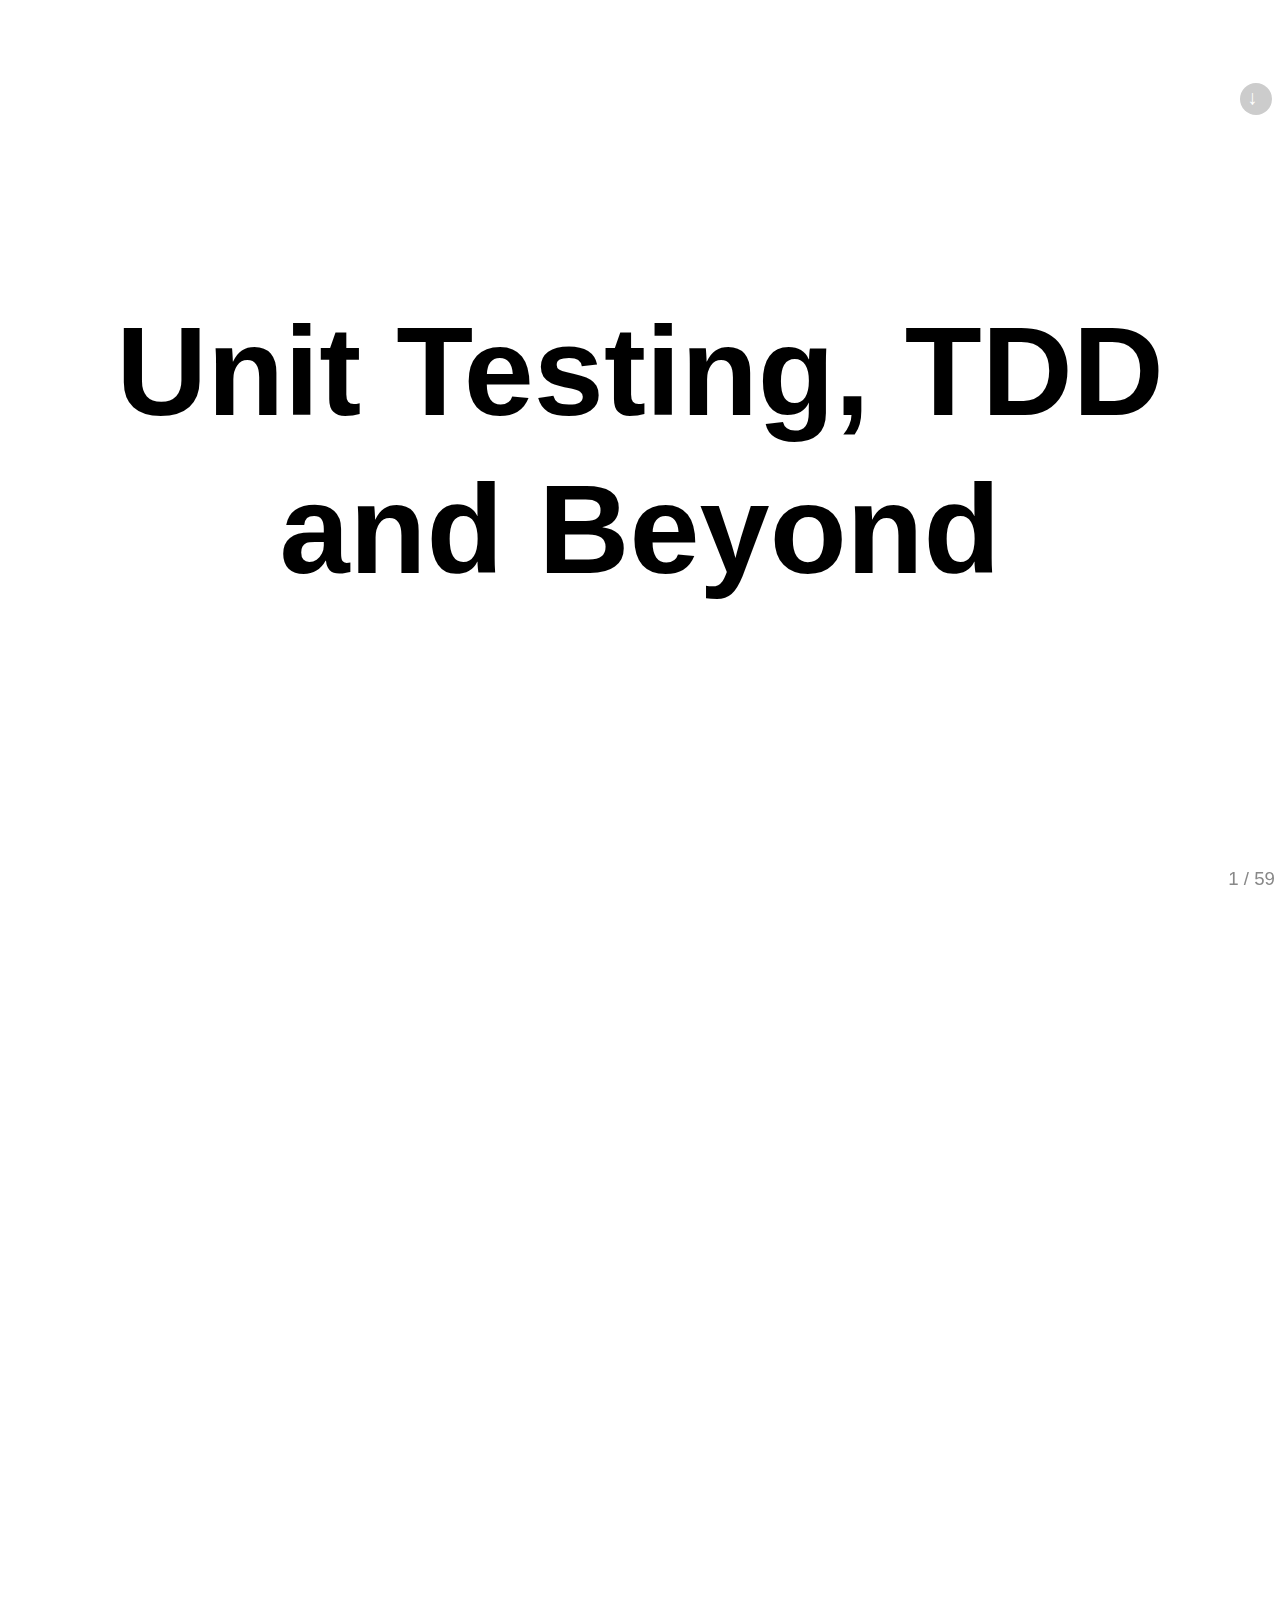
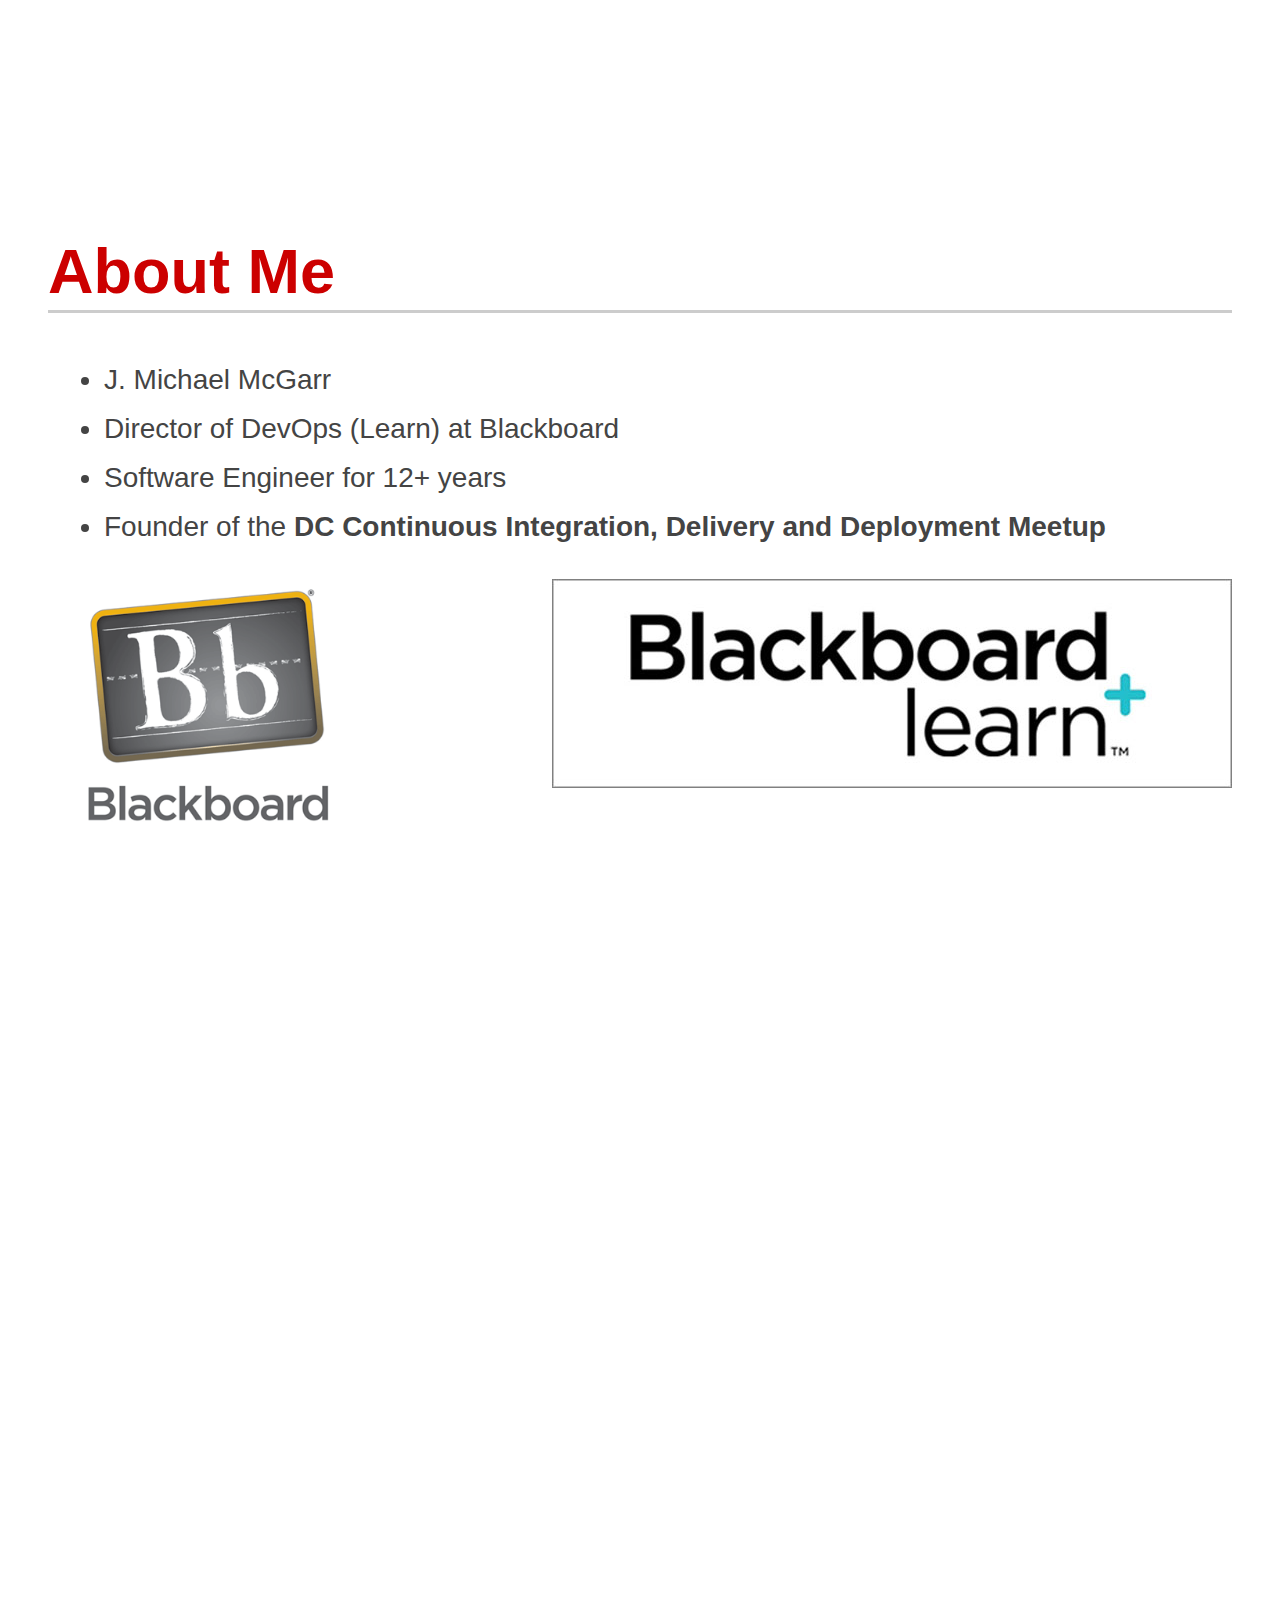
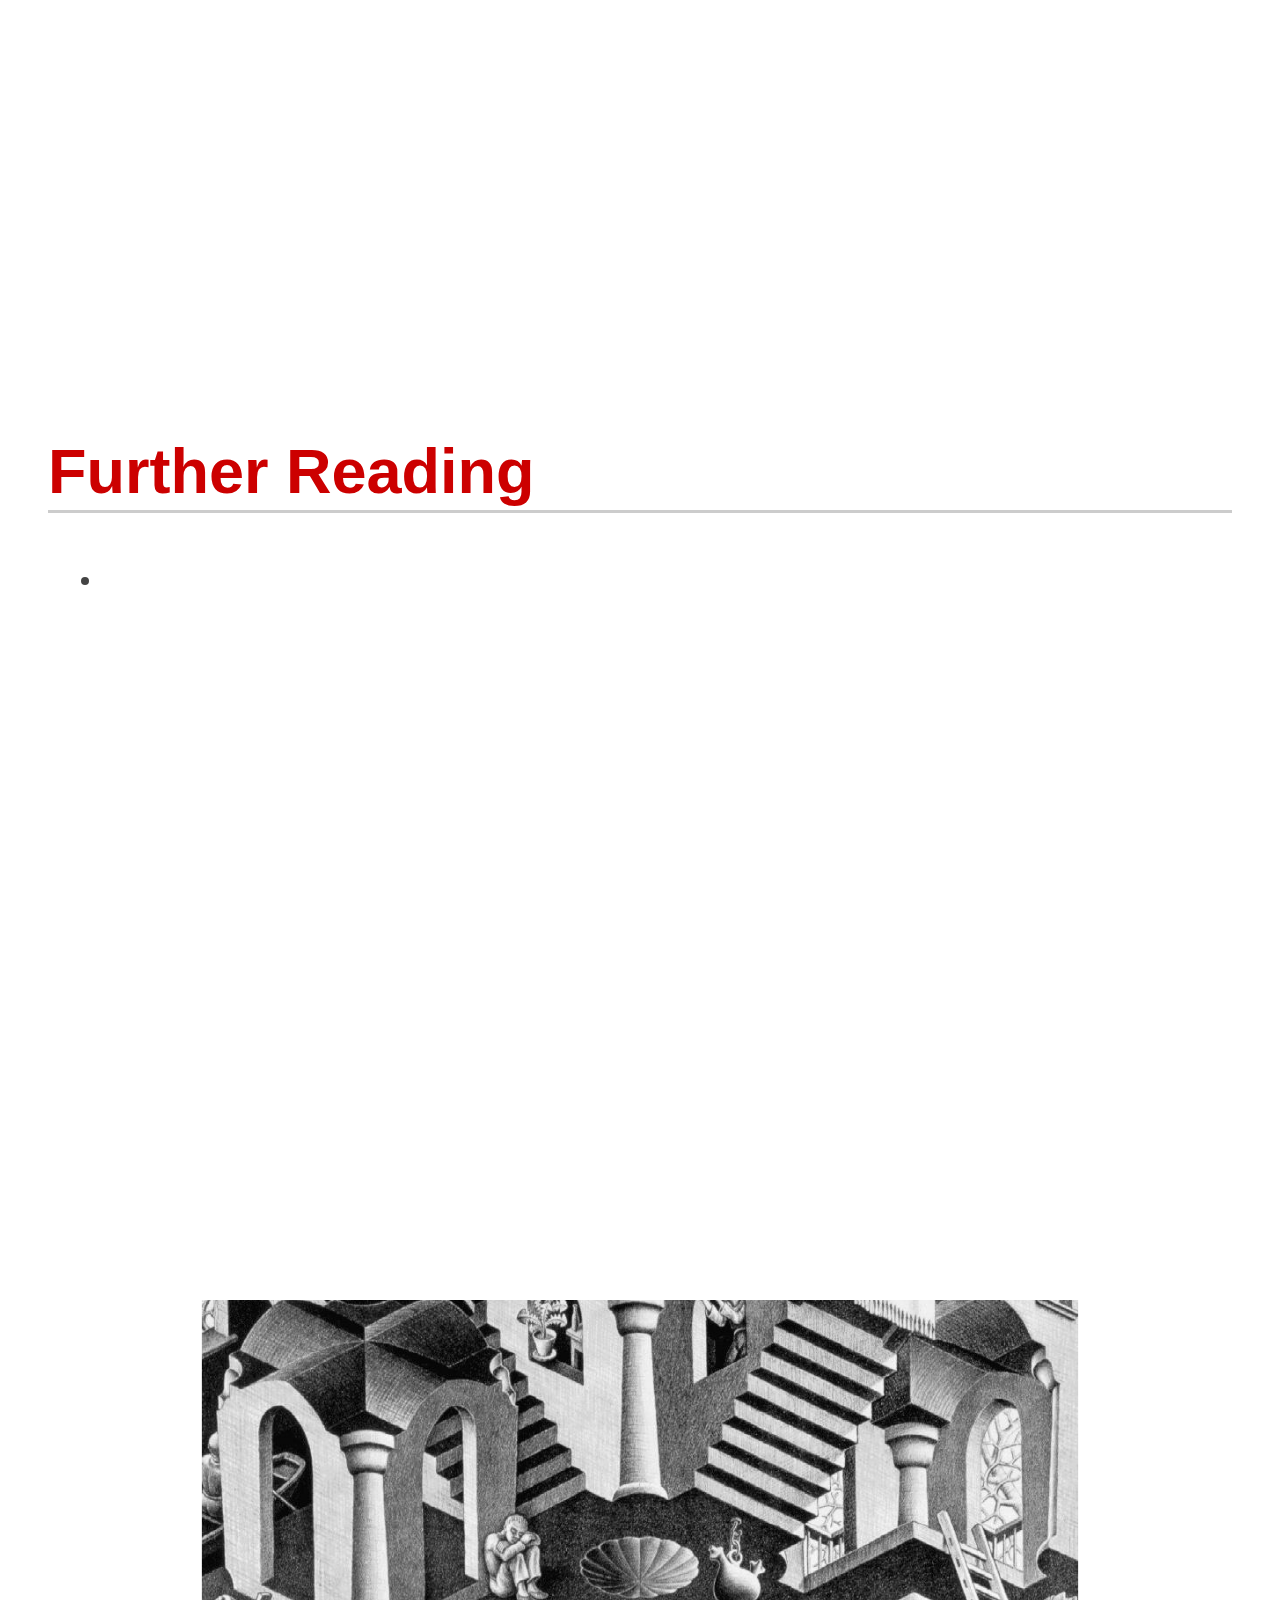
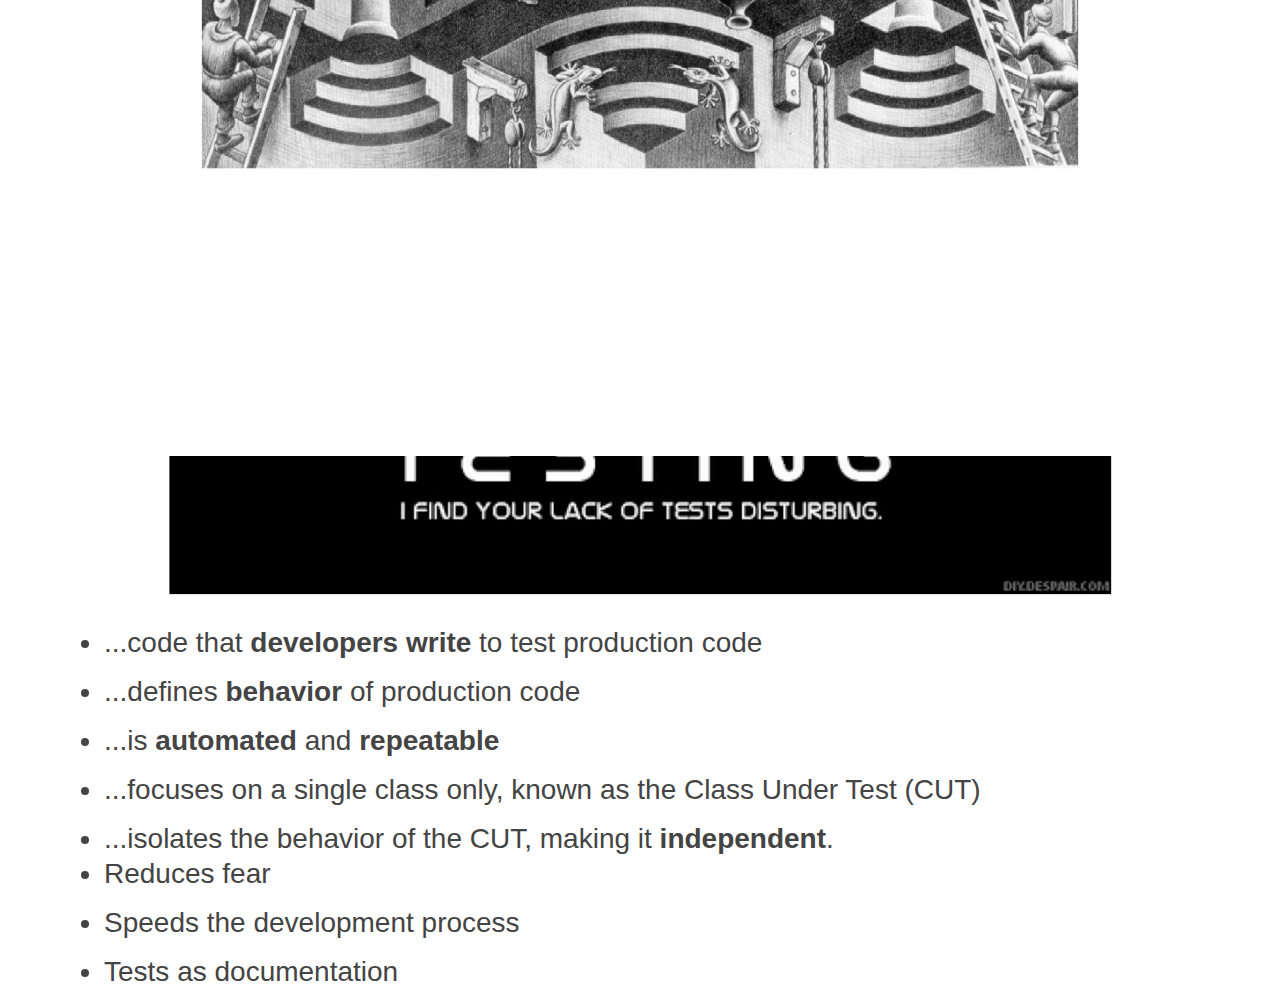
==== commit 2358aad8: "Additional updates to deck" ====
--- a/index.html
+++ b/index.html
@@ -52,6 +52,8 @@
 	<ul>
 		<li class="slide">Manually testing code is slow</li>
 		<li class="slide">Manually testing code is error-prone</li>
+		<li class="slide">Manually testing code is not scalable</li>
+		<li class="slide">Manually testing code is not repeatable</li>
 		<li class="slide">Releasing code can be scary</li>
 	</ul>
 </section>
@@ -107,13 +109,13 @@
 	</ul>
 </section>
 <section class="slide">
-	<h2>Unit Test Smells</h2>
+	<h2>My Unit test...</h2>
 	<img src="img/teen-spirit.jpg" width="40%" height="40%" style="float:left"/>
 	<ul style="float: right">
-		<li>...my unit test take too long</li>
-		<li>...need a database to run</li>
-		<li>...I need a network connection</li>
-		<li>...we use JUnit, so yes we write unit tests</li>
+		<li>...takes too long</li>
+		<li>...needs a database to run</li>
+		<li>...needs a network connection</li>
+		<li>...is written in JUnit, therefore is a unit test</li>
 	</ul>
 </section>
 <section class="slide">
@@ -148,7 +150,27 @@
 	<h1>Test Doubles</h1>
 </section>
 <section class="slide">
-	<h2>What are Test Doubles</h2>
+	<h2>Test Doubles</h2>
+	<ul>
+		<li>CUT has collaborating classes (left)</li>
+		<li>During unit testing, we need to replace these classes (right)</li>
+	</ul>
+	<img src="img/mock-objects.png" width="50%" height="50%" style="float: left"/>
+	<img src="img/mockery.png" width="50%" height="50%" style="float: right"/>
+</section>
+<section class="slide">
+	<h2>Test Doubles</h2>
+	<img src="img/test-double.gif"/>
+	<ul>
+		<li><strong>Dummy</strong> - objects passed around, not used</li>
+		<li><strong>Spy</strong> - records information during test</li>
+		<li><strong>Fake</strong> - fully functionally, w/shortcuts (ie. - in memory database)</li>
+		<li><strong>Stub</strong> - canned (hardcoded) responses</li>
+		<li><strong>Mock</strong> - object w/ expectations/verifications</li>
+	</ul>
+</section>
+<section class="slide">
+	<h2>Stubs</h2>
 	<ul>
 		<li></li>
 	</ul>
@@ -159,7 +181,12 @@
 		<li></li>
 	</ul>
 </section>
-
+<section class="slide">
+	<h2>Mocking Frameworks</h2>
+	<ul>
+		<li></li>
+	</ul>
+</section>
 
 
 
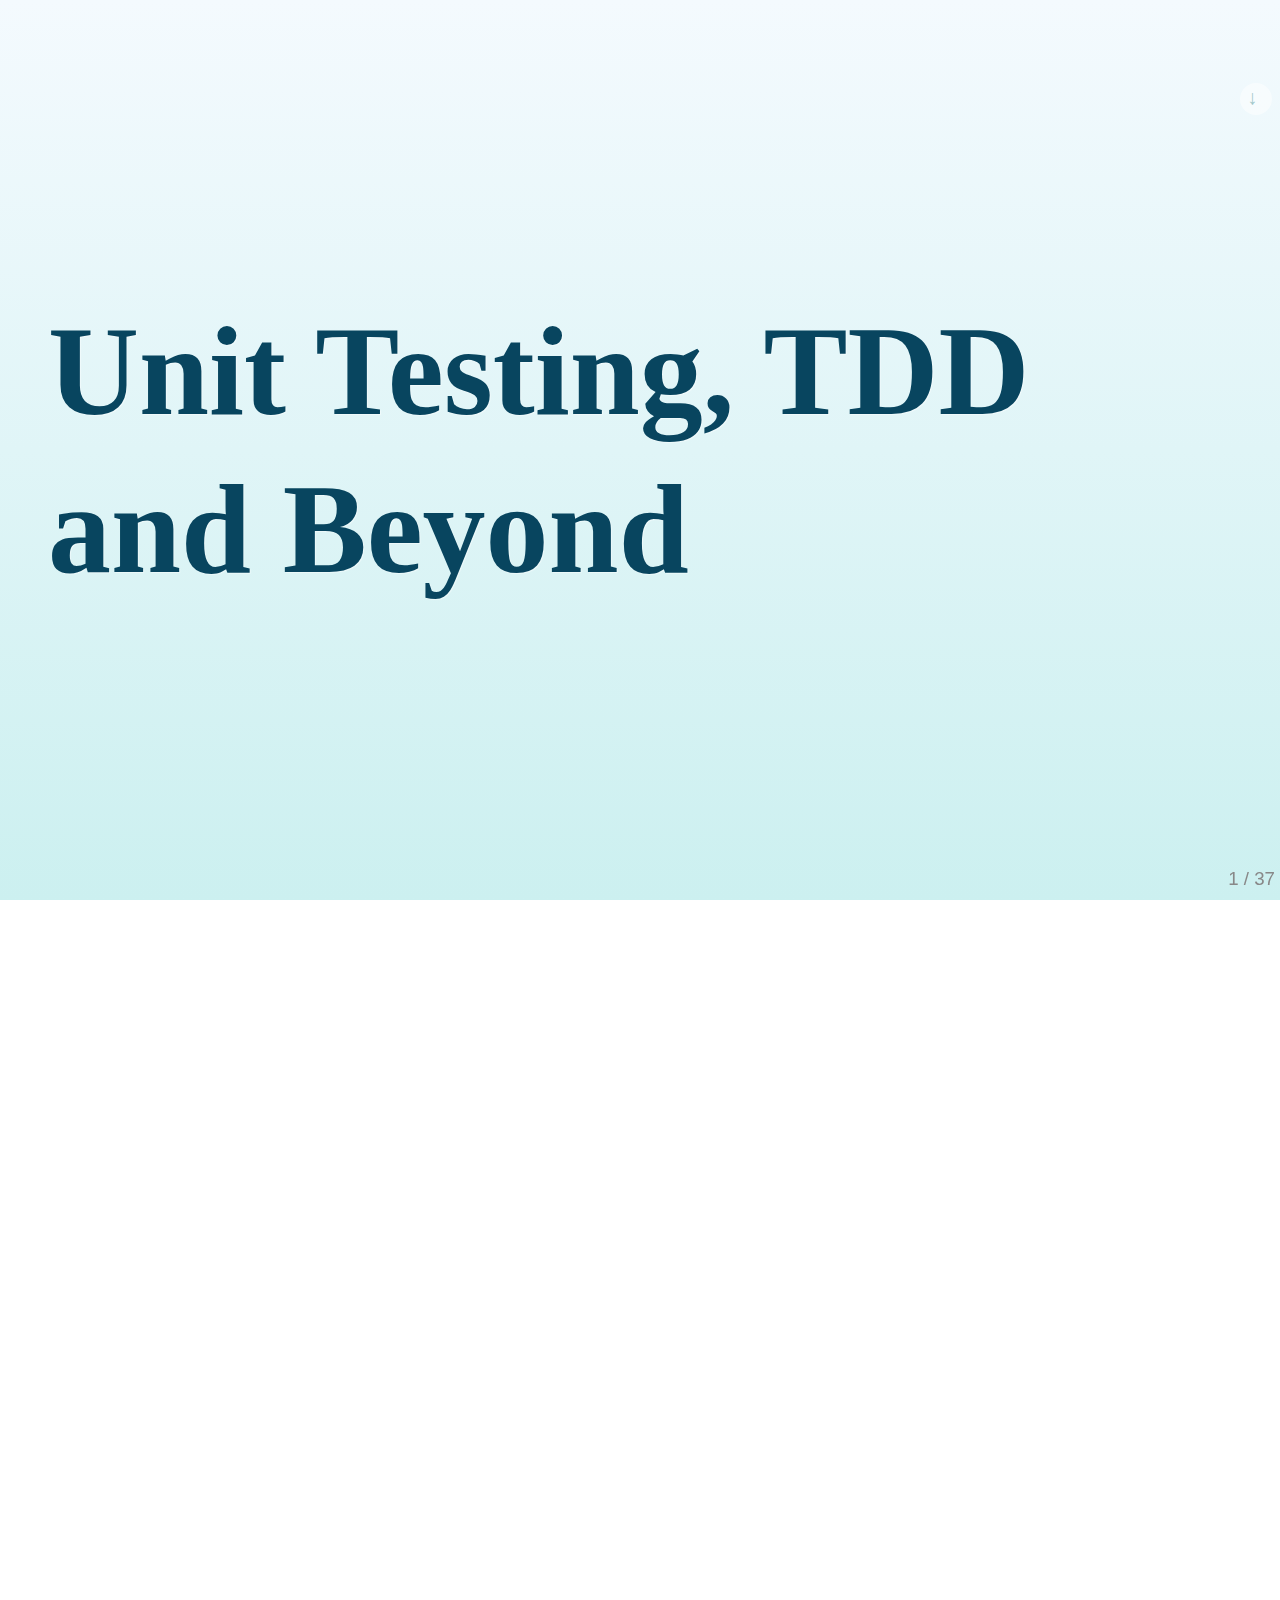
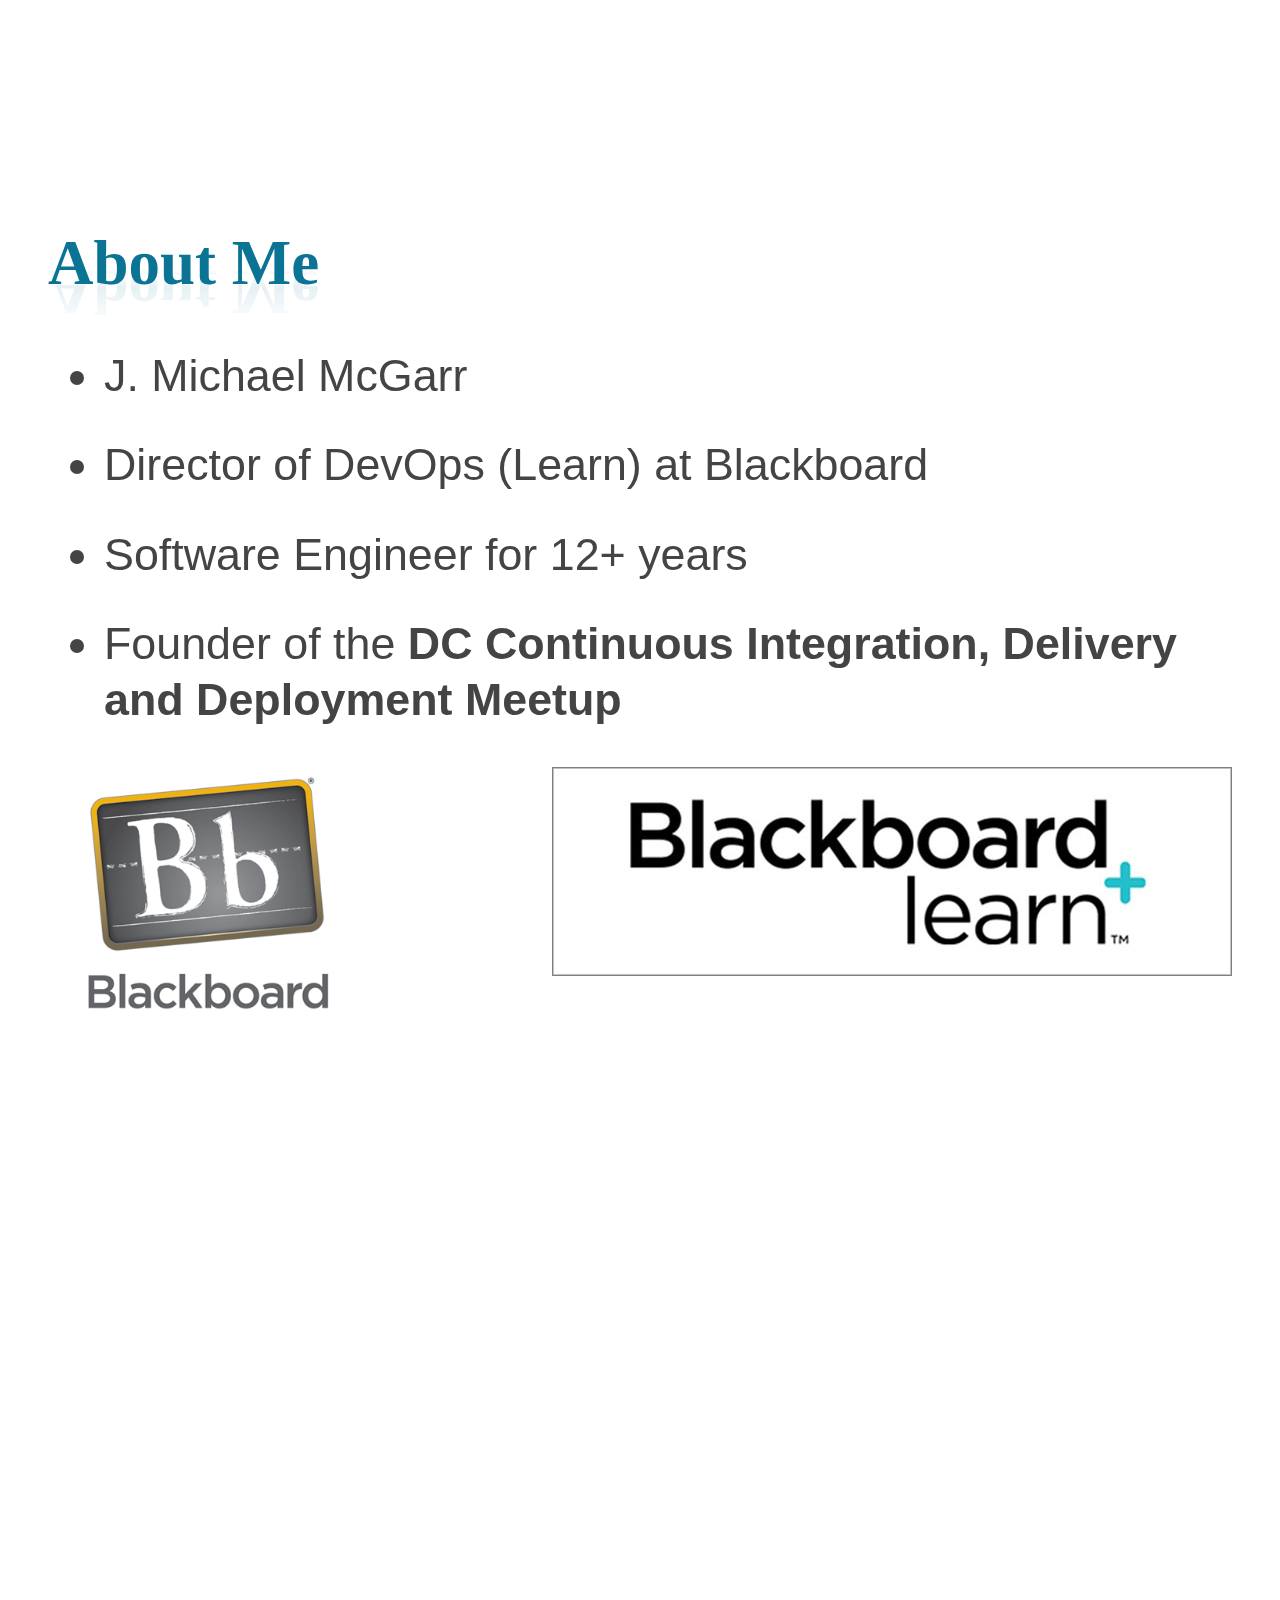
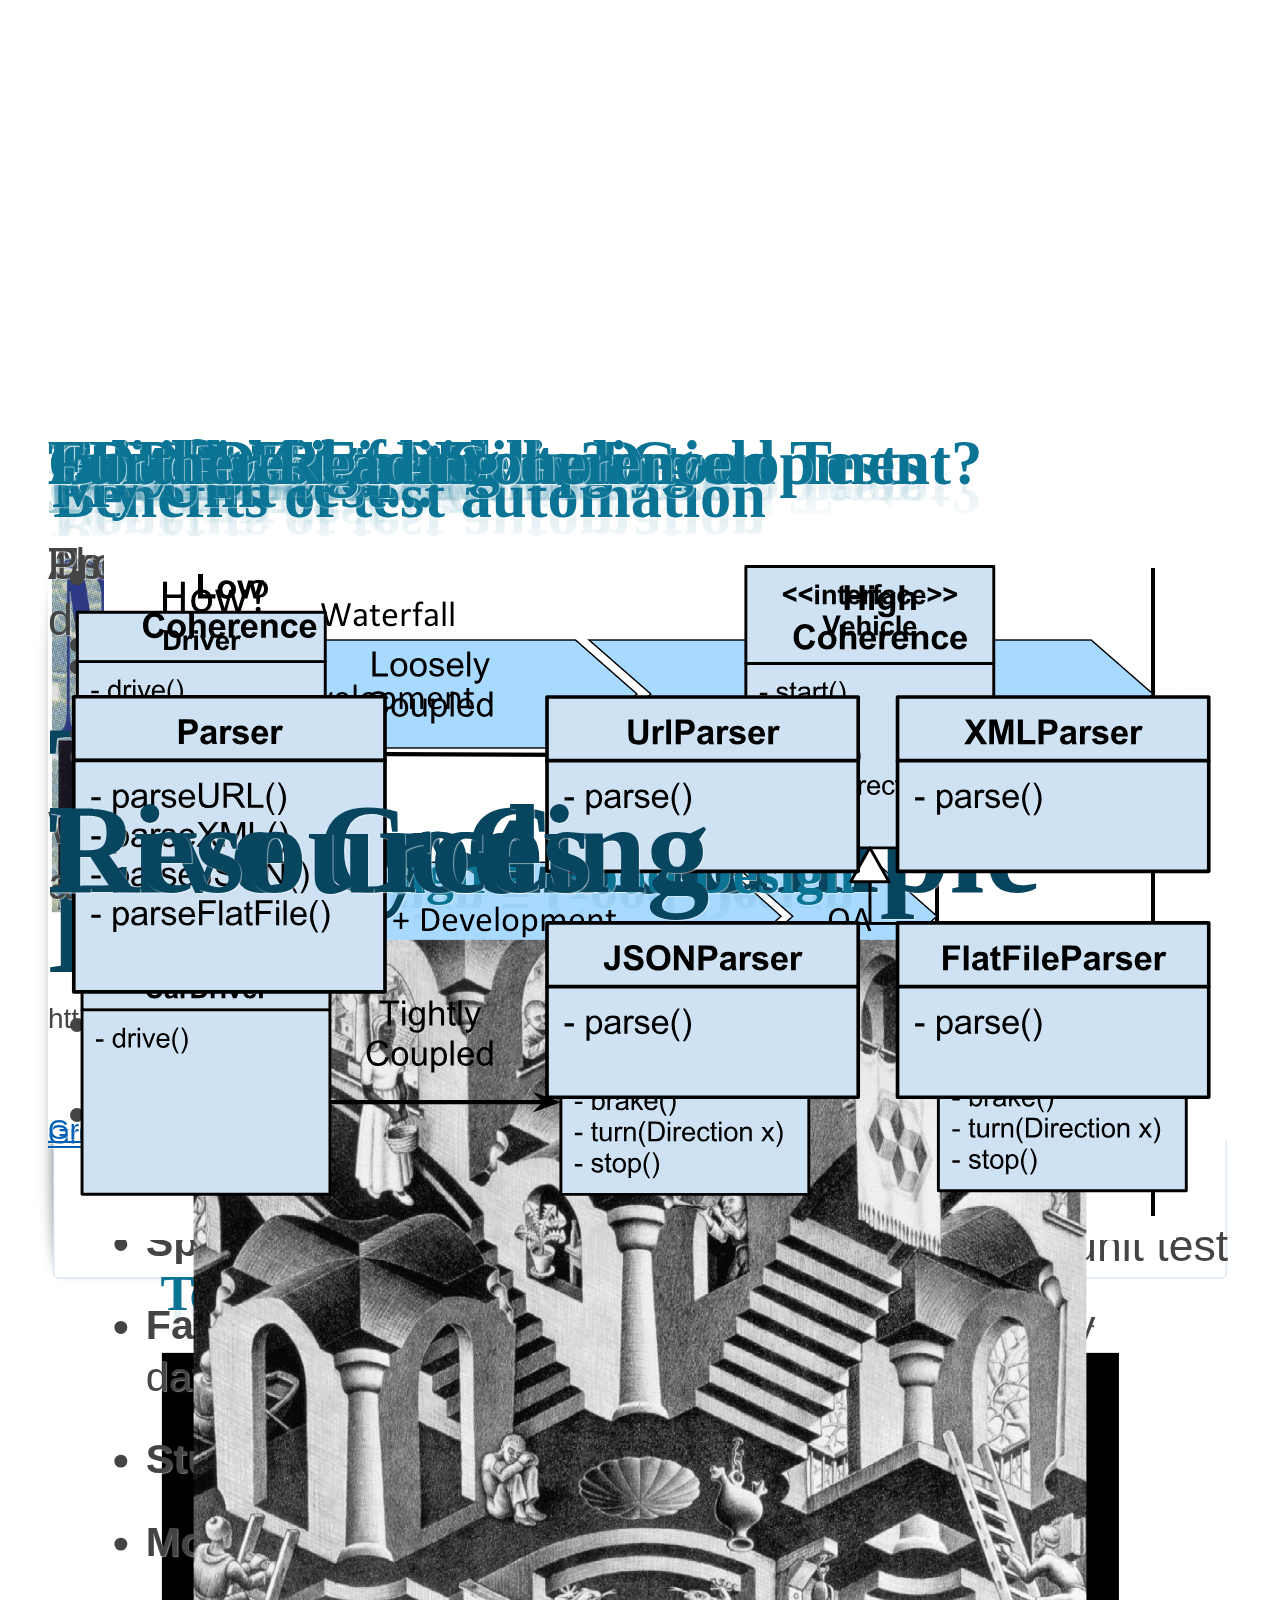
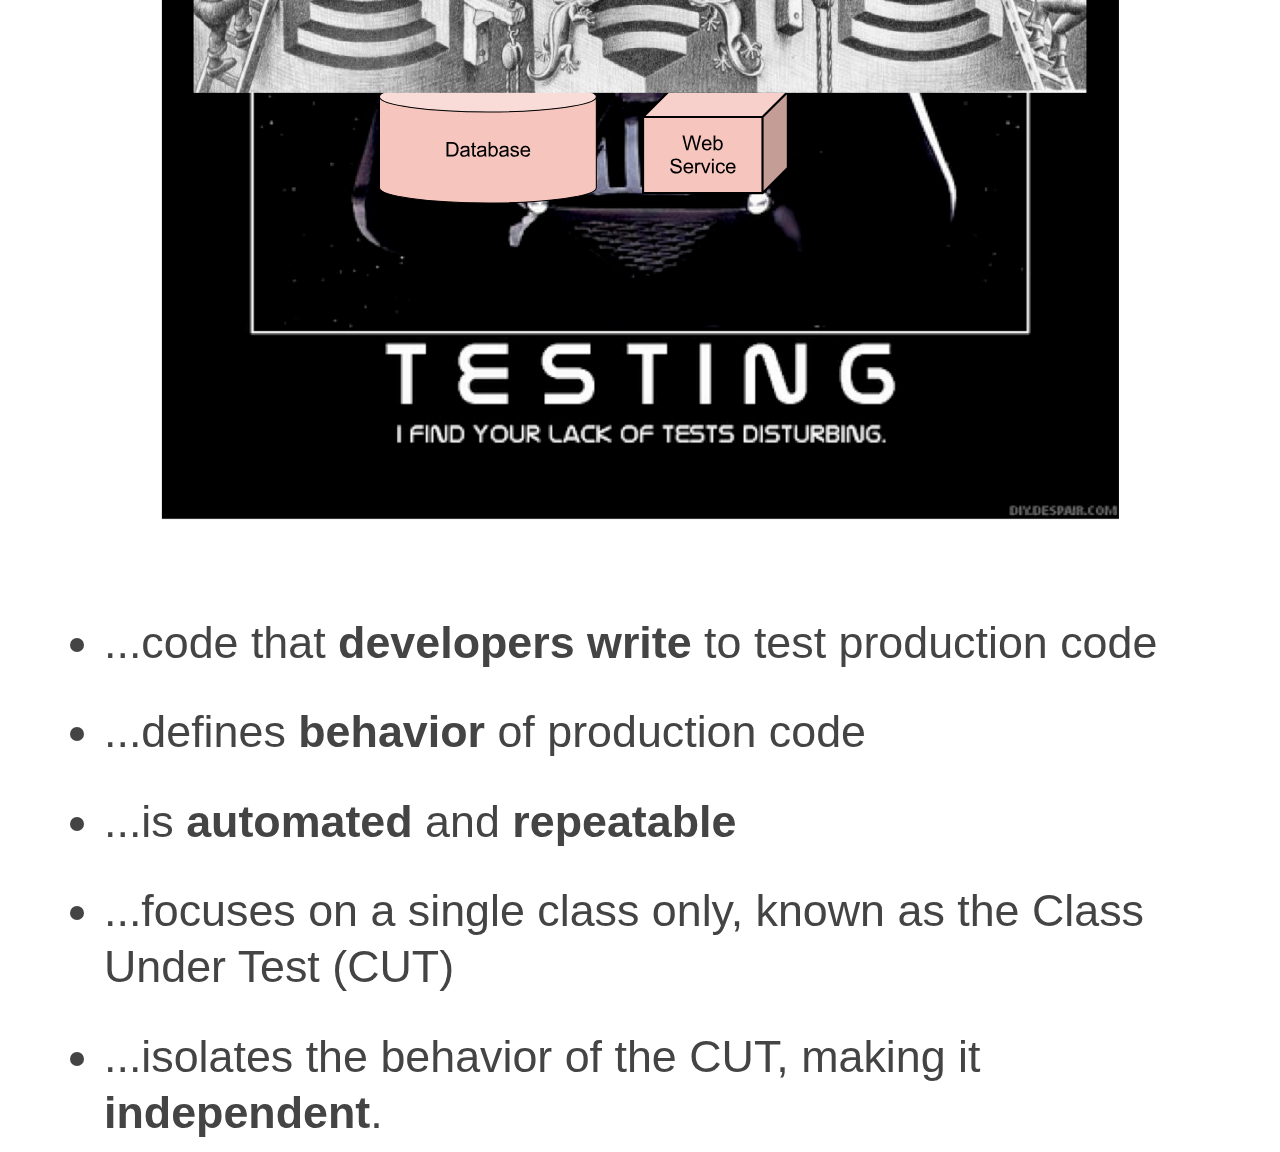
==== commit a60904ee: "Updates from presentation" ====
--- a/index.html
+++ b/index.html
@@ -3,7 +3,7 @@
 <head>
 	<meta charset="utf-8">
 	<meta http-equiv="X-UA-Compatible" content="IE=edge,chrome=1">
-	<meta name="viewport" content="width=1024, user-scalable=no">
+	<meta name="viewport" content="width=800, user-scalable=no">
 
 	<title>Unit Testing, TDD and Beyond - by Mike McGarr</title>
 	
@@ -19,11 +19,30 @@
 	<link rel="stylesheet" href="extensions/scale/deck.scale.css">
 
 	<!-- Style theme. More available in /themes/style/ or create your own. -->
-	<link rel="stylesheet" href="themes/style/swiss.css">
+	<link rel="stylesheet" href="themes/style/web-2.0.css">
 	
 	<!-- Transition theme. More available in /themes/transition/ or create your own. -->
 	<link rel="stylesheet" href="themes/transition/vertical-slide.css">
-	
+		
+	<!-- Custom styles -->
+	<style type="text/css">
+
+        .slide h1, .slide h2 {text-align: left;}
+        p.little-bigger {font-size: 1.6em; margin-bottom: .25em;}
+        ul.subbullet {font-size: .5em;}
+        ul.little-bigger li {font-size: 1.6em; margin-bottom: .25em;}
+        ul.bigger li {font-size: 1.8em; margin-bottom: .25em;}
+        .deck-container .slide a, .deck-container .slide a:hover, .deck-container .slide a:focus, .deck-container .slide a:active, .deck-container .slide a:visited {
+       		color: #0060B6; text-decoration: underline;
+      	}
+        .img-border {
+          -webkit-box-shadow: 0 0 20px #000, 0 0 5px #fff;
+          -moz-box-shadow: 0 0 20px #000, 0 0 5px #fff;
+          box-shadow: 0 0 20px #000, 0 0 5px #fff;
+        }
+    
+	</style>
+
 	<!-- Required Modernizr file -->
 	<script src="modernizr.custom.js"></script>
 </head>
@@ -38,7 +57,7 @@
 </section>
 <section class="slide">
 	<h2>About Me</h2>
-	<ul>
+	<ul class="little-bigger">
 		<li>J. Michael McGarr</li>
 		<li>Director of DevOps (Learn) at Blackboard</li>
 		<li>Software Engineer for 12+ years</li>
@@ -48,27 +67,39 @@
 	<img style="float: right;" src="img/Blackboard_Learn.jpg"/>
 </section>
 <section class="slide">
+	<h2>Agenda</h2>
+	<ul class="little-bigger">
+		<li>Intro to Test Automation</li>
+		<li>Unit Testing</li>
+		<li>Test Doubles</li>
+		<li>Test Driven Development</li>
+		<li>Legacy Code</li>
+		<!--li>Acceptance Test Driven Development</li-->
+		<li>Resources</li>
+	</ul>
+</section>
+<section class="slide">
 	<h2>Why automate tests?</h2>
-	<ul>
-		<li class="slide">Manually testing code is slow</li>
-		<li class="slide">Manually testing code is error-prone</li>
-		<li class="slide">Manually testing code is not scalable</li>
-		<li class="slide">Manually testing code is not repeatable</li>
-		<li class="slide">Releasing code can be scary</li>
+	<ul class="little-bigger">
+		<li>Manually testing code is slow</li>
+		<li>Manually testing code is error-prone</li>
+		<li>Manually testing code is not scalable</li>
+		<li>Manually testing code is not repeatable</li>
+		<li>Releasing code can be scary</li>
 	</ul>
 </section>
 <section class="slide">
 	<h2>Benefits of test automation</h2>
 	<ul>
-		<li class="slide">Reduces new bugs</li>
-		<li class="slide">Reduces bug regressions</li>
-		<li class="slide">Refactoring</li>
-		<li class="slide">Improves your design</li>
-		<li class="slide">Behavior focus</li>
-		<li class="slide">Enables evolutionary design</li>
-		<li class="slide">Reduces fear</li>
-		<li class="slide">Speeds the development process</li>
-		<li class="slide">Tests as documentation</li>
+		<li>Reduces new bugs</li>
+		<li>Reduces bug regressions</li>
+		<li>Refactoring</li>
+		<li>Improves your design</li>
+		<li>Behavior focus</li>
+		<li>Enables evolutionary design</li>
+		<li>Reduces fear</li>
+		<li>Speeds the development process</li>
+		<li>Tests as documentation</li>
 	</ul>
 </section>
 <section class="slide">
@@ -99,8 +130,8 @@
 </section>
 <section class="slide">
 	<h2>Unit Testing</h2>
-	<p>A unit test is...
-	<ul>
+	<p class="little-bigger">A unit test is...
+	<ul class="little-bigger">
 		<li class="slide">...code that <strong>developers write</strong> to test production code</li>
 		<li class="slide">...defines <strong>behavior</strong> of production code</li>
 		<li class="slide">...is <strong>automated</strong> and <strong>repeatable</strong></li>
@@ -110,8 +141,8 @@
 </section>
 <section class="slide">
 	<h2>My Unit test...</h2>
-	<img src="img/teen-spirit.jpg" width="40%" height="40%" style="float:left"/>
-	<ul style="float: right">
+	<img src="img/teen-spirit.jpg" width="30%" height="30%" style="float:left"/>
+	<ul class="little-bigger" style="float: right">
 		<li>...takes too long</li>
 		<li>...needs a database to run</li>
 		<li>...needs a network connection</li>
@@ -120,18 +151,18 @@
 </section>
 <section class="slide">
 	<h2>FIRST</h2>
-	<ul>
+	<ul class="little-bigger">
 		<li><strong>F</strong>ast - less than 1/10 second</li>
 		<li><strong>I</strong>ndependent - test one thing (single assert)</li>
 		<li><strong>R</strong>epeatable - reliably repeatable</li>
 		<li><strong>S</strong>elf-Verifying - red or green</li>
 		<li><strong>T</strong>imely - test written before production code</li>
 	</ul>
-	<p>http://pragprog.com/magazines/2012-01/unit-tests-are-first</p>
+	<p class="reference">http://pragprog.com/magazines/2012-01/unit-tests-are-first</p>
 </section>
 <section class="slide">
 	<h2>Principles of Writing Good Tests</h2>
-	<ul>
+	<ul class="little-bigger">
 		<li>Test everything that could break</li>
 		<li>Test everything that does break</li>
 		<li>New code is guilty until proven innocent</li>
@@ -150,18 +181,21 @@
 	<h1>Test Doubles</h1>
 </section>
 <section class="slide">
+	<h2>Unit testing problem</h2>
+	<p class="little-bigger">The class you want to test has collaborating objects you don't want to test.</p>
+	<img src="img/mock-objects.png" />
+	<a href="http://www.growing-object-oriented-software.com/">Growing Object Oriented Code, Guided by Tests</a>
+</section>
+<section class="slide">
 	<h2>Test Doubles</h2>
-	<ul>
-		<li>CUT has collaborating classes (left)</li>
-		<li>During unit testing, we need to replace these classes (right)</li>
-	</ul>
-	<img src="img/mock-objects.png" width="50%" height="50%" style="float: left"/>
-	<img src="img/mockery.png" width="50%" height="50%" style="float: right"/>
+	<p class="little-bigger">Use test doubles during unit testing!</p>
+	<img src="img/mockery.png" />
+	<a href="http://www.growing-object-oriented-software.com/">Growing Object Oriented Code, Guided by Tests</a>
 </section>
 <section class="slide">
 	<h2>Test Doubles</h2>
 	<img src="img/test-double.gif"/>
-	<ul>
+	<ul class="little-bigger">
 		<li><strong>Dummy</strong> - objects passed around, not used</li>
 		<li><strong>Spy</strong> - records information during test</li>
 		<li><strong>Fake</strong> - fully functionally, w/shortcuts (ie. - in memory database)</li>
@@ -170,22 +204,7 @@
 	</ul>
 </section>
 <section class="slide">
-	<h2>Stubs</h2>
-	<ul>
-		<li></li>
-	</ul>
-</section>
-<section class="slide">
-	<h2>Mocks</h2>
-	<ul>
-		<li></li>
-	</ul>
-</section>
-<section class="slide">
-	<h2>Mocking Frameworks</h2>
-	<ul>
-		<li></li>
-	</ul>
+	<h1>Mocking Example</h1>
 </section>
 
 
@@ -195,24 +214,24 @@
 </section>
 <section class="slide">
 	<h2>What is Test Driven Development?</h2>
-	<ul>
-		<li></li>
-	</ul>
-	Red, Green, Refactor
+	<img src="img/red-green-refactor.jpg"/>
 </section>
 <section class="slide">
 	<h2>Why Test First?</h2>
-	<ul>
-		<li></li>
-	</ul>
+	<p class="little-bigger">Provides <strong>feedback</strong> on the quality of:</p>
+	<ul class="little-bigger">
+		<li>implementation (does it work?)</li>
+		<li>design (is it well structured?)</li>
+	</ul>
+	<p class="little-bigger">With TDD, we benefit from the writing of the tests, as well as the running of them.
 </section>
 <section class="slide">
 	<h2>TDD = Faster Delivery</h2>
-	<ul>
-		<li></li>
-	</ul>
-</section>
-
+	<img src="img/tdd-is-faster.png"/>
+</section>
+<section class="slide">
+	<h1>Test-first Example</h1>
+</section>
 
 
 
@@ -220,18 +239,20 @@
 <section class="slide">
 	<h1>Legacy Code</h1>
 </section>
+<!--
 <section class="slide">
 	<h2>Legacy Code</h2>
-	<ul>
-		<li></li>
+	<ul class="little-bigger">
+		<li>Code that doesn't have unit tests</li>
+		<li>Genera</li>
 	</ul>
 </section>
 <section class="slide">
 	<h2>Problems with Untested Code</h2>
-	<ul>
-		<li></li>
-	</ul>
-</section>
+	<ul class="little-bigger">
+		<li></li>
+	</ul>
+</section>-->
 <section class="slide">
 	<h2>Testable Design = Good Design</h2>
 	<img src="img/mcescher.jpg"/>
@@ -245,50 +266,44 @@
 	<embed src="img/design-coherence.svg" type="image/svg+xml" />
 </section>
 <section class="slide">
-	<h2>Refactor for Testability</h2>
-	<ul>
-		<li></li>
-	</ul>
-</section>
-<section class="slide">
 	<h1>Live Coding</h1>
 </section>
 
-
+<!--
 <section class="slide">
 	<h1>Acceptance Test Driven Development</h1>
 </section>
 <section class="slide">
 	<h2>Acceptance Testing</h2>
-	<ul>
+	<ul class="little-bigger">
 		<li></li>
 	</ul>
 </section>
 <section class="slide">
 	<h2>Synonyms to ATDD</h2>
-	<ul>
+	<ul class="little-bigger">
 		<li></li>
 	</ul>
 </section>
 <section class="slide">
 	<h2>Requirements = Tests</h2>
-	<ul>
+	<ul class="little-bigger">
 		<li></li>
 	</ul>
 </section>
 <section class="slide">
 	<h2>Example</h2>
-	<ul>
+	<ul class="little-bigger">
 		<li></li>
 	</ul>
 </section>
 <section class="slide">
 	<h2>Contact Me</h2>
-	<ul>
-		<li></li>
-	</ul>
-</section>
-
+	<ul class="little-bigger">
+		<li></li>
+	</ul>
+</section>
+-->
 
 
 
@@ -298,7 +313,7 @@
 </section>
 <section class="slide">
 	<h2>Further Reading</h2>
-	<ul>
+	<ul class="little-bigger">
 		<li></li>
 	</ul>
 </section>
--- a/themes/style/web-2.0.css
+++ b/themes/style/web-2.0.css
@@ -0,0 +1,214 @@
+@charset "UTF-8";
+.deck-container {
+  font-family: "Gill Sans", "Gill Sans MT", Calibri, sans-serif;
+  font-size: 1.75em;
+  background: #f4fafe;
+  /* Old browsers */
+  background: -moz-linear-gradient(top, #f4fafe 0%, #ccf0f0 100%);
+  /* FF3.6+ */
+  background: -webkit-gradient(linear, left top, left bottom, color-stop(0%, #f4fafe), color-stop(100%, #ccf0f0));
+  /* Chrome,Safari4+ */
+  background: -webkit-linear-gradient(top, #f4fafe 0%, #ccf0f0 100%);
+  /* Chrome10+,Safari5.1+ */
+  background: -o-linear-gradient(top, #f4fafe 0%, #ccf0f0 100%);
+  /* Opera11.10+ */
+  background: -ms-linear-gradient(top, #f4fafe 0%, #ccf0f0 100%);
+  /* IE10+ */
+  background: linear-gradient(top, #f4fafe 0%, #ccf0f0 100%);
+  /* W3C */
+  background-attachment: fixed;
+}
+.deck-container > .slide {
+  text-shadow: 1px 1px 1px rgba(255, 255, 255, 0.5);
+}
+.deck-container > .slide .deck-before, .deck-container > .slide .deck-previous {
+  opacity: 0.4;
+}
+.deck-container > .slide .deck-before:not(.deck-child-current) .deck-before, .deck-container > .slide .deck-before:not(.deck-child-current) .deck-previous, .deck-container > .slide .deck-previous:not(.deck-child-current) .deck-before, .deck-container > .slide .deck-previous:not(.deck-child-current) .deck-previous {
+  opacity: 1;
+}
+.deck-container > .slide .deck-child-current {
+  opacity: 1;
+}
+.deck-container .slide h1, .deck-container .slide h2, .deck-container .slide h3, .deck-container .slide h4, .deck-container .slide h5, .deck-container .slide h6 {
+  font-family: "Hoefler Text", Constantia, Palatino, "Palatino Linotype", "Book Antiqua", Georgia, serif;
+}
+.deck-container .slide h1 {
+  color: #08455f;
+}
+.deck-container .slide h2 {
+  color: #0b7495;
+  border-bottom: 0;
+}
+.cssreflections .deck-container .slide h2 {
+  line-height: 1;
+  -webkit-box-reflect: below -0.556em -webkit-gradient(linear, left top, left bottom, from(transparent), color-stop(0.3, transparent), color-stop(0.7, rgba(255, 255, 255, 0.1)), to(transparent));
+  -moz-box-reflect: below -0.556em -moz-linear-gradient(top, transparent 0%, transparent 30%, rgba(255, 255, 255, 0.3) 100%);
+}
+.deck-container .slide h3 {
+  color: #000;
+}
+.deck-container .slide pre {
+  border-color: #cde;
+  background: #fff;
+  position: relative;
+  z-index: auto;
+  /* http://nicolasgallagher.com/css-drop-shadows-without-images/ */
+}
+.borderradius .deck-container .slide pre {
+  -webkit-border-radius: 5px;
+  -moz-border-radius: 5px;
+  border-radius: 5px;
+}
+.csstransforms.boxshadow .deck-container .slide pre > :first-child:before {
+  content: "";
+  position: absolute;
+  z-index: -1;
+  background: #fff;
+  top: 0;
+  bottom: 0;
+  left: 0;
+  right: 0;
+}
+.csstransforms.boxshadow .deck-container .slide pre:before, .csstransforms.boxshadow .deck-container .slide pre:after {
+  content: "";
+  position: absolute;
+  z-index: -2;
+  bottom: 15px;
+  width: 50%;
+  height: 20%;
+  max-width: 300px;
+  -webkit-box-shadow: 0 15px 10px rgba(0, 0, 0, 0.7);
+  -moz-box-shadow: 0 15px 10px rgba(0, 0, 0, 0.7);
+  box-shadow: 0 15px 10px rgba(0, 0, 0, 0.7);
+}
+.csstransforms.boxshadow .deck-container .slide pre:before {
+  left: 10px;
+  -webkit-transform: rotate(-3deg);
+  -moz-transform: rotate(-3deg);
+  -ms-transform: rotate(-3deg);
+  -o-transform: rotate(-3deg);
+  transform: rotate(-3deg);
+}
+.csstransforms.boxshadow .deck-container .slide pre:after {
+  right: 10px;
+  -webkit-transform: rotate(3deg);
+  -moz-transform: rotate(3deg);
+  -ms-transform: rotate(3deg);
+  -o-transform: rotate(3deg);
+  transform: rotate(3deg);
+}
+.deck-container .slide code {
+  color: #789;
+}
+.deck-container .slide blockquote {
+  font-family: "Hoefler Text", Constantia, Palatino, "Palatino Linotype", "Book Antiqua", Georgia, serif;
+  font-size: 2em;
+  padding: 1em 2em .5em 2em;
+  color: #000;
+  background: #fff;
+  position: relative;
+  border: 1px solid #cde;
+  z-index: auto;
+}
+.borderradius .deck-container .slide blockquote {
+  -webkit-border-radius: 5px;
+  -moz-border-radius: 5px;
+  border-radius: 5px;
+}
+.boxshadow .deck-container .slide blockquote > :first-child:before {
+  content: "";
+  position: absolute;
+  z-index: -1;
+  background: #fff;
+  top: 0;
+  bottom: 0;
+  left: 0;
+  right: 0;
+}
+.boxshadow .deck-container .slide blockquote:after {
+  content: "";
+  position: absolute;
+  z-index: -2;
+  top: 10px;
+  bottom: 10px;
+  left: 0;
+  right: 50%;
+  -moz-border-radius: 10px/100px;
+  border-radius: 10px/100px;
+  -webkit-box-shadow: 0 0 15px rgba(0, 0, 0, 0.6);
+  -moz-box-shadow: 0 0 15px rgba(0, 0, 0, 0.6);
+  box-shadow: 0 0 15px rgba(0, 0, 0, 0.6);
+}
+.deck-container .slide blockquote p {
+  margin: 0;
+}
+.deck-container .slide blockquote cite {
+  font-size: .5em;
+  font-style: normal;
+  font-weight: bold;
+  color: #888;
+}
+.deck-container .slide blockquote:before {
+  content: "“";
+  position: absolute;
+  top: 0;
+  left: 0;
+  font-size: 5em;
+  line-height: 1;
+  color: #ccf0f0;
+  z-index: 1;
+}
+.deck-container .slide ::-moz-selection {
+  background: #08455f;
+  color: #fff;
+}
+.deck-container .slide ::selection {
+  background: #08455f;
+  color: #fff;
+}
+.deck-container .slide a, .deck-container .slide a:hover, .deck-container .slide a:focus, .deck-container .slide a:active, .deck-container .slide a:visited {
+  color: #599;
+  text-decoration: none;
+}
+.deck-container .slide a:hover, .deck-container .slide a:focus {
+  text-decoration: underline;
+}
+.deck-container .deck-prev-link, .deck-container .deck-next-link {
+  background: #fff;
+  opacity: 0.5;
+}
+.deck-container .deck-prev-link, .deck-container .deck-prev-link:hover, .deck-container .deck-prev-link:focus, .deck-container .deck-prev-link:active, .deck-container .deck-prev-link:visited, .deck-container .deck-next-link, .deck-container .deck-next-link:hover, .deck-container .deck-next-link:focus, .deck-container .deck-next-link:active, .deck-container .deck-next-link:visited {
+  color: #599;
+}
+.deck-container .deck-prev-link:hover, .deck-container .deck-prev-link:focus, .deck-container .deck-next-link:hover, .deck-container .deck-next-link:focus {
+  opacity: 1;
+  text-decoration: none;
+}
+.deck-container .deck-status {
+  font-size: 0.6666em;
+}
+.deck-container.deck-menu .slide {
+  background: transparent;
+  -webkit-border-radius: 5px;
+  -moz-border-radius: 5px;
+  border-radius: 5px;
+}
+.rgba .deck-container.deck-menu .slide {
+  background: rgba(0, 0, 0, 0.1);
+}
+.deck-container.deck-menu .slide.deck-current, .rgba .deck-container.deck-menu .slide.deck-current, .no-touch .deck-container.deck-menu .slide:hover {
+  background: #fff;
+}
+.deck-container .goto-form {
+  background: #fff;
+  border: 1px solid #cde;
+  -webkit-border-radius: 5px;
+  -moz-border-radius: 5px;
+  border-radius: 5px;
+}
+.boxshadow .deck-container .goto-form {
+  -webkit-box-shadow: 0 15px 10px -10px rgba(0, 0, 0, 0.5), 0 1px 4px rgba(0, 0, 0, 0.3), 0 0 40px rgba(0, 0, 0, 0.1) inset;
+  -moz-box-shadow: 0 15px 10px -10px rgba(0, 0, 0, 0.5), 0 1px 4px rgba(0, 0, 0, 0.3), 0 0 40px rgba(0, 0, 0, 0.1) inset;
+  box-shadow: 0 15px 10px -10px rgba(0, 0, 0, 0.5), 0 1px 4px rgba(0, 0, 0, 0.3), 0 0 40px rgba(0, 0, 0, 0.1) inset;
+}
